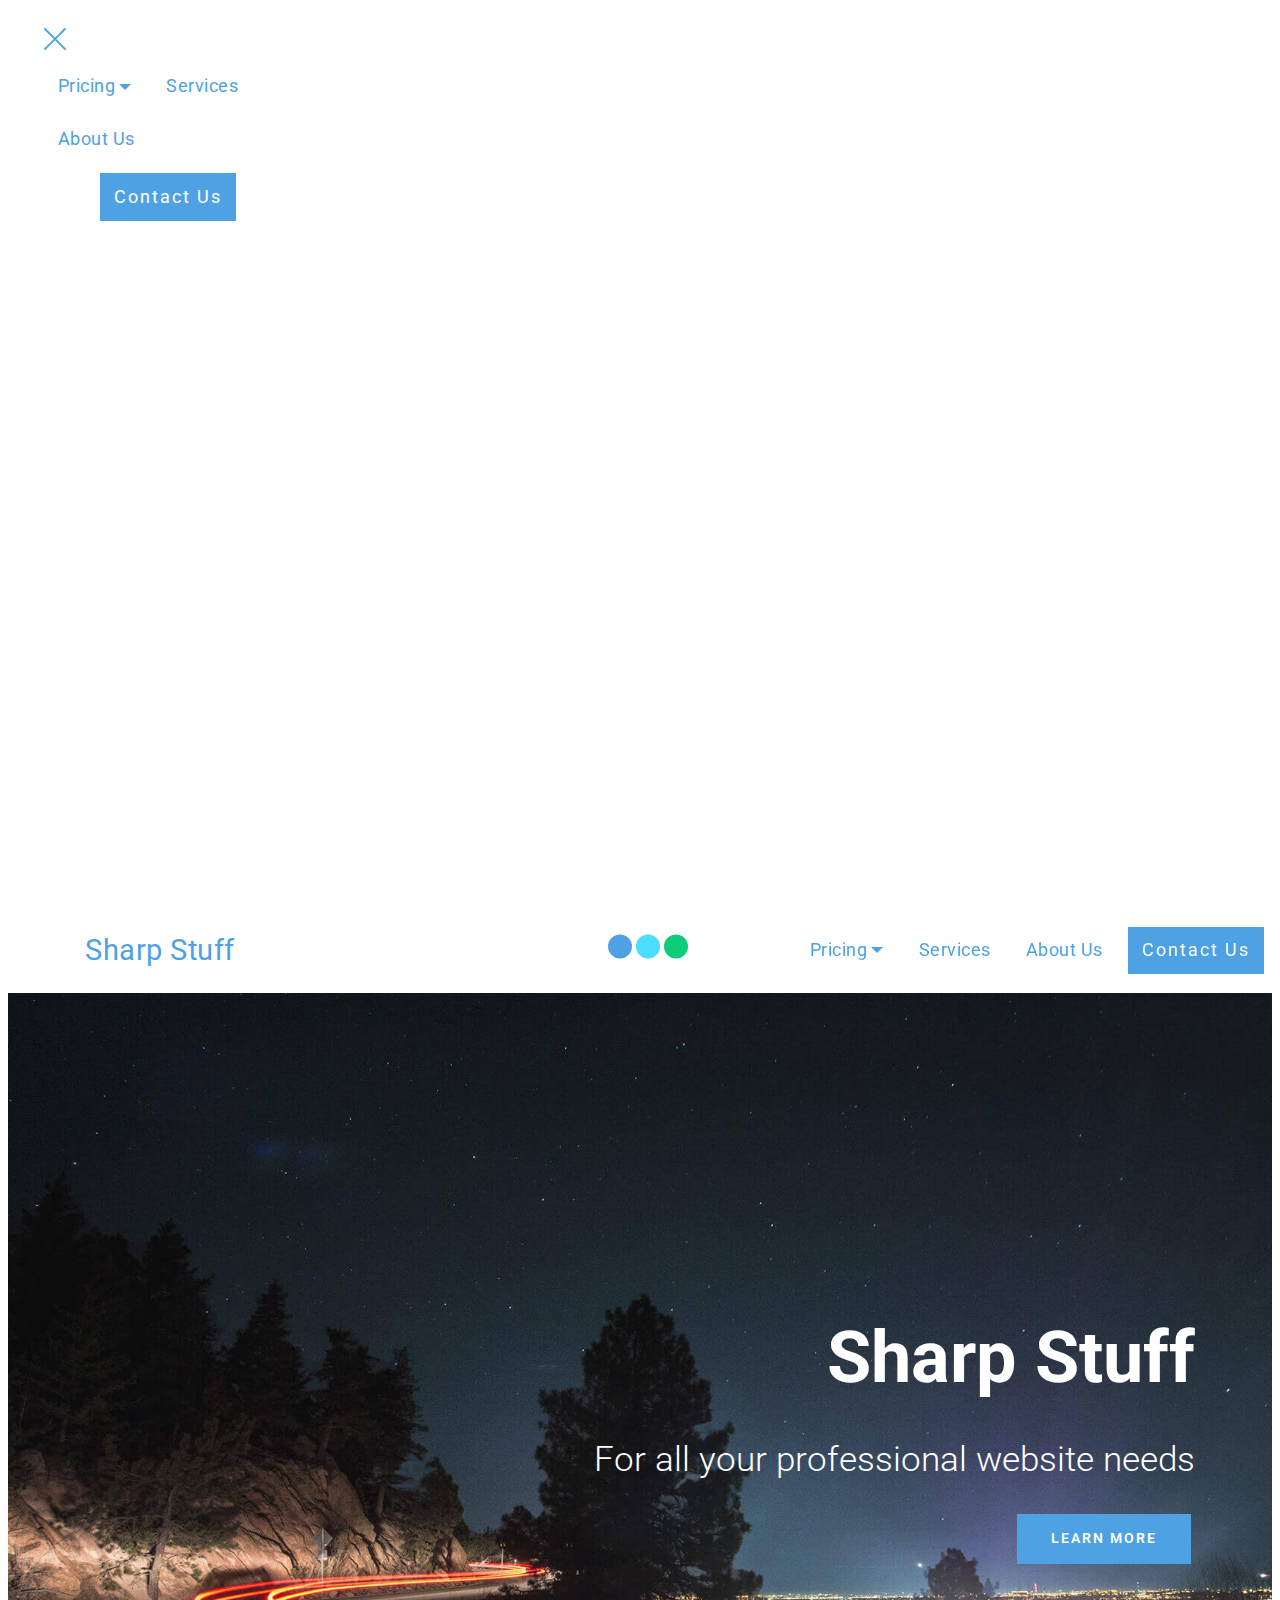
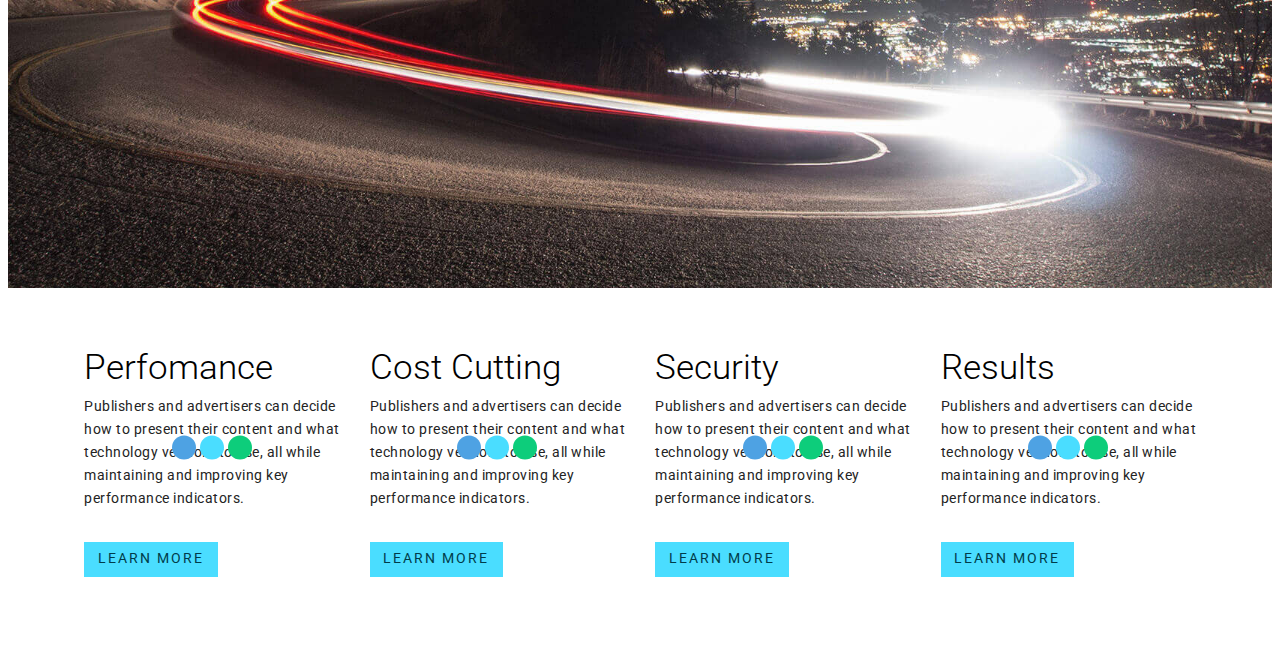
==== index.html @ edfa6d27 "create github pages" ====
<!DOCTYPE html>
<html amp >
<head>
  <!-- Site made with Mobirise Website Builder v4.10.8, https://mobirise.com -->
  <meta charset="UTF-8">
  <meta http-equiv="X-UA-Compatible" content="IE=edge">
  <meta name="generator" content="Mobirise v4.10.8, mobirise.com">
  <meta name="viewport" content="width=device-width, initial-scale=1, minimum-scale=1">
  <link rel="shortcut icon" href="assets/images/logo1.png" type="image/x-icon">
  <meta name="description" content="">
  
  <title>Home</title>
  
<link rel="canonical" href="https://drysideproject.github.io/">
 <style amp-boilerplate>body{-webkit-animation:-amp-start 8s steps(1,end) 0s 1 normal both;-moz-animation:-amp-start 8s steps(1,end) 0s 1 normal both;-ms-animation:-amp-start 8s steps(1,end) 0s 1 normal both;animation:-amp-start 8s steps(1,end) 0s 1 normal both}@-webkit-keyframes -amp-start{from{visibility:hidden}to{visibility:visible}}@-moz-keyframes -amp-start{from{visibility:hidden}to{visibility:visible}}@-ms-keyframes -amp-start{from{visibility:hidden}to{visibility:visible}}@-o-keyframes -amp-start{from{visibility:hidden}to{visibility:visible}}@keyframes -amp-start{from{visibility:hidden}to{visibility:visible}}</style>
<noscript><style amp-boilerplate>body{-webkit-animation:none;-moz-animation:none;-ms-animation:none;animation:none}</style></noscript>
<link href="https://fonts.googleapis.com/css?family=Roboto:100,100i,300,300i,400,400i,500,500i,700,700i,900,900i&subset=cyrillic" rel="stylesheet">
 
 <style amp-custom> 
div,span,h1,h2,h3,h4,h5,h6,p,blockquote,a,ol,ul,li,figcaption{font: inherit;}*{-webkit-box-sizing: border-box;box-sizing: border-box;}body{position: relative;font-style: normal;line-height: 1.5;}section{background-color: #eeeeee;background-position: 50% 50%;background-repeat: no-repeat;background-size: cover;}section,.container,.container-fluid{position: relative;word-wrap: break-word;}a.mbr-iconfont:hover{text-decoration: none;}h1,h2,h3{margin: auto;}h1,h3,p{padding: 10px 0;margin-bottom: 15px;}p,li,blockquote{color: #15181b;letter-spacing: 0.5px;line-height: 1.7;}ul,ol,pre,blockquote{margin-bottom: 0;margin-top: 0;}pre{background: #f4f4f4;padding: 10px 24px;white-space: pre-wrap;}p{margin-top: 0;}a{font-style: normal;font-weight: 400;cursor: pointer;}a,a:hover{text-decoration: none;}figure{margin-bottom: 0;}h1,h2,h3,h4,h5,h6,.h1,.h2,.h3,.h4,.h5,.h6,.display-1,.display-2,.display-3,.display-4{line-height: 1;word-break: break-word;word-wrap: break-word;}b,strong{font-weight: bold;}blockquote{padding: 10px 0 10px 20px;position: relative;border-left: 3px solid;}input:-webkit-autofill,input:-webkit-autofill:hover,input:-webkit-autofill:focus,input:-webkit-autofill:active{-webkit-transition-delay: 9999s;transition-delay: 9999s;-webkit-transition-property: background-color,color;-o-transition-property: background-color,color;transition-property: background-color,color;}html,body{height: auto;min-height: 100vh;}.mbr-section-title{font-style: normal;line-height: 1.2;}.mbr-section-subtitle{line-height: 1.3;}.mbr-text{font-style: normal;line-height: 1.6;}.btn{font-weight: 400;border-width: 2px;border-style: solid;font-style: normal;letter-spacing: 2px;margin: .4rem .5rem;white-space: normal;-webkit-transition: all .3s ease-in-out,-webkit-box-shadow 2s ease-in-out;transition: all .3s ease-in-out,-webkit-box-shadow 2s ease-in-out;-o-transition: all .3s ease-in-out,box-shadow 2s ease-in-out;transition: all .3s ease-in-out,box-shadow 2s ease-in-out;transition: all .3s ease-in-out,box-shadow 2s ease-in-out,-webkit-box-shadow 2s ease-in-out;display: -webkit-inline-box;display: -ms-inline-flexbox;display: inline-flex;-webkit-box-align: center;-ms-flex-align: center;align-items: center;-webkit-box-pack: center;-ms-flex-pack: center;justify-content: center;word-break: break-word;-webkit-align-items: center;-webkit-justify-content: center;display: -webkit-inline-flex;}.btn-form{border-radius: 0;}.btn-form:hover{cursor: pointer;}form .btn{margin: 0;}input,textarea,select{padding: 15px 0.5rem;}.mbr-figure img,.mbr-figure iframe{display: block;width: 100%;}.card{background-color: transparent;border: none;}.card-wrapper{-webkit-box-flex: 1;-webkit-flex: 1;}.card-img{text-align: center;-ms-flex-negative: 0;flex-shrink: 0;-webkit-flex-shrink: 0;}.media{max-width: 100%;margin: 0 auto;}.mbr-figure{-ms-flex-item-align: center;-ms-grid-row-align: center;-webkit-align-self: center;align-self: center;}.media-container > div{max-width: 100%;}.mbr-figure img,.card-img img{width: 100%;}@media (max-width: 991px){.media-size-item{width: auto;}.media{width: auto;}.mbr-figure{width: 100%;}}section.slider .amp-carousel-button{cursor: pointer;}amp-image-lightbox a.control{position: absolute;width: 32px;height: 32px;right: 16px;top: 16px;z-index: 1000;}amp-image-lightbox a.control .close{position: relative;}amp-image-lightbox a.control .close:before,amp-image-lightbox a.control .close:after{position: absolute;left: 15px;content: ' ';height: 33px;width: 2px;background-color: #fff;}amp-image-lightbox a.control .close:before{-webkit-transform: rotate(45deg);-ms-transform: rotate(45deg);transform: rotate(45deg);}amp-image-lightbox a.control .close:after{-webkit-transform: rotate(-45deg);-ms-transform: rotate(-45deg);transform: rotate(-45deg);}.hidden{visibility: hidden;}.super-hide{display: none;}.inactive{-webkit-user-select: none;-moz-user-select: none;-ms-user-select: none;user-select: none;pointer-events: none;-webkit-user-drag: none;user-drag: none;}textarea[type="hidden"]{display: none;}#scrollToTop{display: none;}.popover-content ul.show{min-height: 155px;}.mbr-white{color: #ffffff;}.mbr-black{color: #000000;}.mbr-bg-white{background-color: #ffffff;}.mbr-bg-black{background-color: #000000;}.align-left{text-align: left;}.align-center{text-align: center;}.align-right{text-align: right;}@media (max-width: 767px){.align-left,.align-center,.align-right,.mbr-section-btn,.mbr-section-title{text-align: center;}}.mbr-light{font-weight: 300;}.mbr-regular{font-weight: 400;}.mbr-semibold{font-weight: 500;}.mbr-bold{font-weight: 700;}.mbr-section-btn{margin-left: -.25rem;margin-right: -.25rem;font-size: 0;}nav .mbr-section-btn{margin-left: 0rem;margin-right: 0rem;}.btn .mbr-iconfont,.btn.btn-sm .mbr-iconfont{cursor: pointer;margin-right: 0.5rem;}.btn.btn-md .mbr-iconfont,.btn.btn-md .mbr-iconfont{margin-right: 0.8rem;}[type="submit"]{-webkit-appearance: none;}.google-map{height: 400px;position: relative;width: 100%;}.google-map iframe{height: 100%;width: 100%;}.google-map [data-state-details]{color: #6b6763;font-family: Montserrat;height: 1.5em;margin-top: -0.75em;padding-left: 1.25rem;padding-right: 1.25rem;position: absolute;text-align: center;top: 50%;width: 100%;}.google-map[data-state]{background: #e9e5dc;}.google-map[data-state="loading"] [data-state-details]{display: none;}.map-placeholder{display: none;}.mbr-fullscreen .mbr-overlay{height: 100vh;}.mbr-fullscreen{display: -webkit-box;display: -ms-flexbox;display: flex;display: -moz-flex;display: -ms-flex;display: -o-flex;-webkit-box-align: center;-ms-flex-align: center;align-items: center;-webkit-align-items: center;height: 100vh;-webkit-box-sizing: border-box;box-sizing: border-box;padding-top: 3rem;padding-bottom: 3rem;}.mbr-overlay{bottom: 0;left: 0;position: absolute;right: 0;top: 0;z-index: 0;}section.sidebar-open:before{content: '';position: fixed;top: 0;bottom: 0;right: 0;left: 0;background-color: rgba(0,0,0,0.2);z-index: 1040;}amp-img img{max-height: 100%;max-width: 100%;}img.mbr-temp{width: 100%;}.is-builder .nodisplay + img[async],.is-builder .nodisplay + img[decoding="async"],.is-builder amp-img > a + img[async],.is-builder amp-img > a + img[decoding="async"]{display: none;}html:not(.is-builder) amp-img > a{position: absolute;top: 0;bottom: 0;left: 0;right: 0;z-index: 1;}.is-builder .temp-amp-sizer{position: absolute;}.is-builder section.slider .icon-wrap,.is-builder section[class*="gallery"] .icon-wrap{pointer-events: all;}.is-builder amp-youtube .temp-amp-sizer,.is-builder amp-vimeo .temp-amp-sizer{position: static;}.is-builder section.horizontal-menu .ampstart-btn{display: none;}@media (max-width: 991px){.is-builder section.horizontal-menu .navbar-toggler{display: block;}}.is-builder section.horizontal-menu .dropdown-menu{z-index: auto;opacity: 1;pointer-events: auto;}.is-builder section.horizontal-menu .nav-dropdown .link.dropdown-toggle[aria-expanded="true"]{margin-right: 0;padding: 0.667em 1em;}.mobirise-spinner{position: absolute;top: 50%;left: 40%;margin-left: 10%;-webkit-transform: translate3d(-50%,-50%,0);z-index: 4;}.mobirise-spinner em{width: 24px;height: 24px;background: #3ac;border-radius: 100%;display: inline-block;-webkit-animation: slide 1s infinite;}.mobirise-spinner em:nth-child(1){-webkit-animation-delay: 0.1s;}.mobirise-spinner em:nth-child(2){-webkit-animation-delay: 0.2s;}.mobirise-spinner em:nth-child(3){-webkit-animation-delay: 0.3s;}@-moz-keyframes slide{0%{-webkit-transform: scale(1);}50%{opacity: 0.3;-webkit-transform: scale(2);}100%{-webkit-transform: scale(1);}}@-webkit-keyframes slide{0%{-webkit-transform: scale(1);}50%{opacity: 0.3;-webkit-transform: scale(2);}100%{-webkit-transform: scale(1);}}@-o-keyframes slide{0%{-webkit-transform: scale(1);}50%{opacity: 0.3;-webkit-transform: scale(2);}100%{-webkit-transform: scale(1);}}@keyframes slide{0%{-webkit-transform: scale(1);}50%{opacity: 0.3;-webkit-transform: scale(2);}100%{-webkit-transform: scale(1);}}.mobirise-loader .amp-active > div{display: none;}.mbr-container{max-width: 800px;padding: 0 10px;margin: 0 auto;position: relative;}.container{padding-right: 15px;padding-left: 15px;width: 100%;margin-right: auto;margin-left: auto;}@media (max-width: 767px){.container{max-width: 540px;}}@media (min-width: 768px){.container{max-width: 720px;}}@media (min-width: 992px){.container{max-width: 960px;}}@media (min-width: 1200px){.container{max-width: 1140px;}}.mbr-row,.mbr-form-row{display: -webkit-box;display: -webkit-flex;display: -ms-flexbox;display: flex;-webkit-flex-wrap: wrap;-ms-flex-wrap: wrap;flex-wrap: wrap;margin-right: -1rem;margin-left: -1rem;}.mbr-form-row{margin-right: -0.5rem;margin-left: -0.5rem;}.mbr-form-row > [class*="mbr-col"]{padding-left: 0.5rem;padding-right: 0.5rem;}.mbr-justify-content-center{-webkit-box-pack: center;-ms-flex-pack: center;justify-content: center;-webkit-justify-content: center;}@media (max-width: 767px){.mbr-col-sm-12{-ms-flex: 0 0 100%;-webkit-box-flex: 0;flex: 0 0 100%;max-width: 100%;padding-right: 15px;padding-left: 15px;-webkit-flex: 0 0 100%;}.mbr-row{margin: 0;}}@media (min-width: 768px){.mbr-col-md-3{-ms-flex: 0 0 25%;-webkit-box-flex: 0;flex: 0 0 25%;max-width: 25%;padding-right: 15px;padding-left: 15px;-webkit-flex: 0 0 25%;}.mbr-col-md-4{-ms-flex: 0 0 33.333333%;-webkit-box-flex: 0;flex: 0 0 33.333333%;max-width: 33.333333%;padding-right: 15px;padding-left: 15px;-webkit-flex: 0 0 33.333333%;}.mbr-col-md-5{-ms-flex: 0 0 41.666667%;-webkit-box-flex: 0;flex: 0 0 41.666667%;max-width: 41.666667%;padding-right: 15px;padding-left: 15px;-webkit-flex: 0 0 41.666667%;}.mbr-col-md-6{-ms-flex: 0 0 50%;-webkit-box-flex: 0;flex: 0 0 50%;max-width: 50%;padding-right: 15px;padding-left: 15px;-webkit-flex: 0 0 50%;}.mbr-col-md-7{-ms-flex: 0 0 58.333333%;-webkit-box-flex: 0;flex: 0 0 58.333333%;max-width: 58.333333%;padding-right: 15px;padding-left: 15px;-webkit-flex: 0 0 58.333333%;}.mbr-col-md-8{-ms-flex: 0 0 66.666667%;-webkit-box-flex: 0;flex: 0 0 66.666667%;max-width: 66.666667%;padding-left: 15px;padding-right: 15px;-webkit-flex: 0 0 66.666667%;}.mbr-col-md-10{-ms-flex: 0 0 83.333333%;-webkit-box-flex: 0;flex: 0 0 83.333333%;max-width: 83.333333%;padding-left: 15px;padding-right: 15px;-webkit-flex: 0 0 83.333333%;}.mbr-col-md-12{-ms-flex: 0 0 100%;-webkit-box-flex: 0;flex: 0 0 100%;max-width: 100%;padding-right: 15px;padding-left: 15px;-webkit-flex: 0 0 100%;}}@media (min-width: 992px){.mbr-col-lg-2{-ms-flex: 0 0 16.666667%;-webkit-box-flex: 0;flex: 0 0 16.666667%;max-width: 16.666667%;padding-right: 15px;padding-left: 15px;-webkit-flex: 0 0 16.666667%;}.mbr-col-lg-3{-ms-flex: 0 0 25%;-webkit-box-flex: 0;flex: 0 0 25%;max-width: 25%;padding-right: 15px;padding-left: 15px;-webkit-flex: 0 0 25%;}.mbr-col-lg-4{-ms-flex: 0 0 33.33%;-webkit-box-flex: 0;flex: 0 0 33.33%;max-width: 33.33%;padding-right: 15px;padding-left: 15px;-webkit-flex: 0 0 33.33%;}.mbr-col-lg-5{-ms-flex: 0 0 41.666%;-webkit-box-flex: 0;flex: 0 0 41.666%;max-width: 41.666%;padding-right: 15px;padding-left: 15px;-webkit-flex: 0 0 41.666%;}.mbr-col-lg-6{-ms-flex: 0 0 50%;-webkit-box-flex: 0;flex: 0 0 50%;max-width: 50%;padding-right: 15px;padding-left: 15px;-webkit-flex: 0 0 50%;}.mbr-col-lg-8{-ms-flex: 0 0 66.666667%;-webkit-box-flex: 0;flex: 0 0 66.666667%;max-width: 66.666667%;padding-left: 15px;padding-right: 15px;-webkit-flex: 0 0 66.666667%;}.mbr-col-lg-10{-ms-flex: 0 0 83.3333%;-webkit-box-flex: 0;flex: 0 0 83.3333%;max-width: 83.3333%;padding-right: 15px;padding-left: 15px;-webkit-flex: 0 0 83.3333%;}.mbr-col-lg-12{-ms-flex: 0 0 100%;-webkit-box-flex: 0;flex: 0 0 100%;max-width: 100%;padding-right: 15px;padding-left: 15px;-webkit-flex: 0 0 100%;}}@media (min-width: 1200px){.mbr-col-xl-7{-ms-flex: 0 0 58.333333%;-webkit-box-flex: 0;flex: 0 0 58.333333%;max-width: 58.333333%;padding-right: 15px;padding-left: 15px;-webkit-flex: 0 0 58.333333%;}.mbr-col-xl-8{-ms-flex: 0 0 66.666667%;-webkit-box-flex: 0;flex: 0 0 66.666667%;max-width: 66.666667%;padding-left: 15px;padding-right: 15px;-webkit-flex: 0 0 66.666667%;}}amp-sidebar{background: transparent;}#scrollToTopMarker{position: absolute;width: 0px;height: 0px;top: 300px;}#scrollToTopButton{position: fixed;bottom: 25px;right: 25px;opacity: .4;z-index: 5000;font-size: 32px;height: 60px;width: 60px;border: none;border-radius: 3px;cursor: pointer;}#scrollToTopButton:focus{outline: none;}#scrollToTopButton a:before{content: '';position: absolute;height: 40%;top: 36%;width: 2px;left: calc(50% - 1px);}#scrollToTopButton a:after{content: '';position: absolute;border-top: 2px solid;border-right: 2px solid;width: 40%;height: 40%;left: calc(30% - 1px);bottom: 30%;-ms-transform: rotate(-45deg);transform: rotate(-45deg);-webkit-transform: rotate(-45deg);}.is-builder #scrollToTopButton a:after{left: 30%;}.field{margin-bottom: 1rem;}.field-input{margin: 0;width: 100%;}form a.btn{margin: 0;}.mbr-col,.mbr-col-auto{padding-left: 1rem;padding-right: 1rem;}.mbr-col{flex-basis: 0;flex-grow: 1;max-width: 100%;}.mbr-col-auto{flex: 0 0 auto;width: auto;max-width: none;}.dots-wrapper .dots{margin: 4px 8px;}.dots-wrapper .dots span{cursor: pointer;border-radius: 12px;display: block;height: 24px;width: 24px;transition: 0.4s;border: 10px solid #cccccc;}.dots-wrapper .dots span:hover{opacity: 1;}.dots-wrapper .dots span.current{outline: none;width: 40px;opacity: 1;}.amp-carousel-button{outline: none;}.hidden-slide{display: none;}.visible-slide{display: flex;}
body{font-family: Roboto;}blockquote{border-color: #4ea2e3;}.display-1{font-family: 'Roboto',sans-serif;font-size: 4.5rem;}.display-2{font-family: 'Roboto',sans-serif;font-size: 2.2rem;}.display-4{font-family: 'Roboto',sans-serif;font-size: 0.9rem;}.display-5{font-family: 'Roboto',sans-serif;font-size: 1.8rem;}.display-7{font-family: 'Roboto',sans-serif;font-size: 1.1rem;}input,textarea{font-family: 'Roboto',sans-serif;font-size: 0.9rem;}.display-1 .mbr-iconfont-btn{font-size: 4.5rem;width: 4.5rem;}.display-2 .mbr-iconfont-btn{font-size: 2.2rem;width: 2.2rem;}.display-4 .mbr-iconfont-btn{font-size: 0.9rem;width: 0.9rem;}.display-5 .mbr-iconfont-btn{font-size: 1.8rem;width: 1.8rem;}.display-7 .mbr-iconfont-btn{font-size: 1.1rem;width: 1.1rem;}@media (max-width: 768px){.display-1{font-size: 3.6rem;font-size: calc( 2.225rem + (4.5 - 2.225) * ((100vw - 20rem) / (48 - 20)));line-height: calc( 1.4 * (2.225rem + (4.5 - 2.225) * ((100vw - 20rem) / (48 - 20))));}.display-2{font-size: 1.76rem;font-size: calc( 1.42rem + (2.2 - 1.42) * ((100vw - 20rem) / (48 - 20)));line-height: calc( 1.4 * (1.42rem + (2.2 - 1.42) * ((100vw - 20rem) / (48 - 20))));}.display-4{font-size: 0.72rem;font-size: calc( 0.965rem + (0.9 - 0.965) * ((100vw - 20rem) / (48 - 20)));line-height: calc( 1.4 * (0.965rem + (0.9 - 0.965) * ((100vw - 20rem) / (48 - 20))));}.display-5{font-size: 1.44rem;font-size: calc( 1.28rem + (1.8 - 1.28) * ((100vw - 20rem) / (48 - 20)));line-height: calc( 1.4 * (1.28rem + (1.8 - 1.28) * ((100vw - 20rem) / (48 - 20))));}}.btn{padding: 1rem 2rem;border-radius: 0px;}.btn-sm{border-width: 1px;padding: 0.6rem 0.8rem;border-radius: 0px;}.btn-md{font-weight: 600;padding: 1rem 2rem;border-radius: 0px;}.bg-primary{background-color: #4ea2e3;}.bg-success{background-color: #0dcd7b;}.bg-info{background-color: #8282e7;}.bg-warning{background-color: #767676;}.bg-danger{background-color: #a0a0a0;}.btn-primary,.btn-primary:active,.btn-primary.active{background-color: #4ea2e3;border-color: #4ea2e3;color: #ffffff;}.btn-primary:hover,.btn-primary:focus,.btn-primary.focus{color: #ffffff;background-color: #1f7dc5;border-color: #1f7dc5;}.btn-primary.disabled,.btn-primary:disabled{color: #ffffff;background-color: #1f7dc5;border-color: #1f7dc5;}.btn-secondary,.btn-secondary:active,.btn-secondary.active{background-color: #4addff;border-color: #4addff;color: #003c4a;}.btn-secondary:hover,.btn-secondary:focus,.btn-secondary.focus{color: #003c4a;background-color: #00cdfd;border-color: #00cdfd;}.btn-secondary.disabled,.btn-secondary:disabled{color: #003c4a;background-color: #00cdfd;border-color: #00cdfd;}.btn-info,.btn-info:active,.btn-info.active{background-color: #8282e7;border-color: #8282e7;color: #ffffff;}.btn-info:hover,.btn-info:focus,.btn-info.focus{color: #ffffff;background-color: #4242db;border-color: #4242db;}.btn-info.disabled,.btn-info:disabled{color: #ffffff;background-color: #4242db;border-color: #4242db;}.btn-success,.btn-success:active,.btn-success.active{background-color: #0dcd7b;border-color: #0dcd7b;color: #ffffff;}.btn-success:hover,.btn-success:focus,.btn-success.focus{color: #ffffff;background-color: #088550;border-color: #088550;}.btn-success.disabled,.btn-success:disabled{color: #ffffff;background-color: #088550;border-color: #088550;}.btn-warning,.btn-warning:active,.btn-warning.active{background-color: #767676;border-color: #767676;color: #ffffff;}.btn-warning:hover,.btn-warning:focus,.btn-warning.focus{color: #ffffff;background-color: #505050;border-color: #505050;}.btn-warning.disabled,.btn-warning:disabled{color: #ffffff;background-color: #505050;border-color: #505050;}.btn-danger,.btn-danger:active,.btn-danger.active{background-color: #a0a0a0;border-color: #a0a0a0;color: #ffffff;}.btn-danger:hover,.btn-danger:focus,.btn-danger.focus{color: #ffffff;background-color: #7a7a7a;border-color: #7a7a7a;}.btn-danger.disabled,.btn-danger:disabled{color: #ffffff;background-color: #7a7a7a;border-color: #7a7a7a;}.btn-black,.btn-black:active,.btn-black.active{background-color: #333333;border-color: #333333;color: #ffffff;}.btn-black:hover,.btn-black:focus,.btn-black.focus{color: #ffffff;background-color: #0d0d0d;border-color: #0d0d0d;}.btn-black.disabled,.btn-black:disabled{color: #ffffff;background-color: #0d0d0d;border-color: #0d0d0d;}.btn-white,.btn-white:active,.btn-white.active{background-color: #ffffff;border-color: #ffffff;color: #808080;}.btn-white:hover,.btn-white:focus,.btn-white.focus{color: #808080;background-color: #d9d9d9;border-color: #d9d9d9;}.btn-white.disabled,.btn-white:disabled{color: #808080;background-color: #d9d9d9;border-color: #d9d9d9;}.btn-white,.btn-white:active,.btn-white.active{color: #333333;}.btn-white:hover,.btn-white:focus,.btn-white.focus{color: #333333;}.btn-white.disabled,.btn-white:disabled{color: #333333;}.btn-primary-outline,.btn-primary-outline:active,.btn-primary-outline.active{background: none;border-color: #1c6faf;color: #1c6faf;}.btn-primary-outline:hover,.btn-primary-outline:focus,.btn-primary-outline.focus{color: #ffffff;background-color: #4ea2e3;border-color: #4ea2e3;}.btn-primary-outline.disabled,.btn-primary-outline:disabled{color: #ffffff;background-color: #4ea2e3;border-color: #4ea2e3;}.btn-secondary-outline,.btn-secondary-outline:active,.btn-secondary-outline.active{background: none;border-color: #00b8e3;color: #00b8e3;}.btn-secondary-outline:hover,.btn-secondary-outline:focus,.btn-secondary-outline.focus{color: #003c4a;background-color: #4addff;border-color: #4addff;}.btn-secondary-outline.disabled,.btn-secondary-outline:disabled{color: #003c4a;background-color: #4addff;border-color: #4addff;}.btn-info-outline,.btn-info-outline:active,.btn-info-outline.active{background: none;border-color: #2c2cd7;color: #2c2cd7;}.btn-info-outline:hover,.btn-info-outline:focus,.btn-info-outline.focus{color: #ffffff;background-color: #8282e7;border-color: #8282e7;}.btn-info-outline.disabled,.btn-info-outline:disabled{color: #ffffff;background-color: #8282e7;border-color: #8282e7;}.btn-success-outline,.btn-success-outline:active,.btn-success-outline.active{background: none;border-color: #076d41;color: #076d41;}.btn-success-outline:hover,.btn-success-outline:focus,.btn-success-outline.focus{color: #ffffff;background-color: #0dcd7b;border-color: #0dcd7b;}.btn-success-outline.disabled,.btn-success-outline:disabled{color: #ffffff;background-color: #0dcd7b;border-color: #0dcd7b;}.btn-warning-outline,.btn-warning-outline:active,.btn-warning-outline.active{background: none;border-color: #434343;color: #434343;}.btn-warning-outline:hover,.btn-warning-outline:focus,.btn-warning-outline.focus{color: #ffffff;background-color: #767676;border-color: #767676;}.btn-warning-outline.disabled,.btn-warning-outline:disabled{color: #ffffff;background-color: #767676;border-color: #767676;}.btn-danger-outline,.btn-danger-outline:active,.btn-danger-outline.active{background: none;border-color: #6d6d6d;color: #6d6d6d;}.btn-danger-outline:hover,.btn-danger-outline:focus,.btn-danger-outline.focus{color: #ffffff;background-color: #a0a0a0;border-color: #a0a0a0;}.btn-danger-outline.disabled,.btn-danger-outline:disabled{color: #ffffff;background-color: #a0a0a0;border-color: #a0a0a0;}.btn-black-outline,.btn-black-outline:active,.btn-black-outline.active{background: none;border-color: #000000;color: #000000;}.btn-black-outline:hover,.btn-black-outline:focus,.btn-black-outline.focus{color: #ffffff;background-color: #333333;border-color: #333333;}.btn-black-outline.disabled,.btn-black-outline:disabled{color: #ffffff;background-color: #333333;border-color: #333333;}.btn-white-outline,.btn-white-outline:active,.btn-white-outline.active{background: none;border-color: #ffffff;color: #ffffff;}.btn-white-outline:hover,.btn-white-outline:focus,.btn-white-outline.focus{color: #333333;background-color: #ffffff;border-color: #ffffff;}.text-primary{color: #4ea2e3;}.text-secondary{color: #4addff;}.text-success{color: #0dcd7b;}.text-info{color: #8282e7;}.text-warning{color: #767676;}.text-danger{color: #a0a0a0;}.text-white{color: #ffffff;}.text-black{color: #000000;}a.text-primary:hover,a.text-primary:focus{color: #1c6faf;}a.text-secondary:hover,a.text-secondary:focus{color: #00b8e3;}a.text-success:hover,a.text-success:focus{color: #076d41;}a.text-info:hover,a.text-info:focus{color: #2c2cd7;}a.text-warning:hover,a.text-warning:focus{color: #434343;}a.text-danger:hover,a.text-danger:focus{color: #6d6d6d;}a.text-white:hover,a.text-white:focus{color: #b3b3b3;}a.text-black:hover,a.text-black:focus{color: #4d4d4d;}.alert-success{background-color: #0dcd7b;}.alert-info{background-color: #8282e7;}.alert-warning{background-color: #767676;}.alert-danger{background-color: #a0a0a0;}a,a:hover{color: #4ea2e3;}.mbr-plan-header.bg-primary .mbr-plan-subtitle,.mbr-plan-header.bg-primary .mbr-plan-price-desc{color: #feffff;}.mbr-plan-header.bg-success .mbr-plan-subtitle,.mbr-plan-header.bg-success .mbr-plan-price-desc{color: #acfad9;}.mbr-plan-header.bg-info .mbr-plan-subtitle,.mbr-plan-header.bg-info .mbr-plan-price-desc{color: #ffffff;}.mbr-plan-header.bg-warning .mbr-plan-subtitle,.mbr-plan-header.bg-warning .mbr-plan-price-desc{color: #b6b6b6;}.mbr-plan-header.bg-danger .mbr-plan-subtitle,.mbr-plan-header.bg-danger .mbr-plan-price-desc{color: #e0e0e0;}.mobirise-spinner em:nth-child(1){background: #4ea2e3;}.mobirise-spinner em:nth-child(2){background: #4addff;}.mobirise-spinner em:nth-child(3){background: #0dcd7b;}#scrollToTopMarker{display: none;}#scrollToTopButton{background-color: #4ea2e3;}#scrollToTopButton a:before{background: #ffffff;}#scrollToTopButton a:after{border-top-color: #ffffff;border-right-color: #ffffff;}.field-input{font-family: 'Roboto',sans-serif;font-size: 0.9rem;}.cid-rALScukc6u{min-height: 80px;}.cid-rALScukc6u .brand-name{color: #4ea2e3;margin: 0;}.cid-rALScukc6u .nav-item:focus,.cid-rALScukc6u .nav-link:focus{outline: none;}.cid-rALScukc6u .navbar-nav{list-style-type: none;display: flex;-webkit-flex-direction: row;flex-direction: row;padding-left: 0;}.cid-rALScukc6u .navbar-nav .nav-link{margin: .667em 1em;font-weight: normal;}@media (min-width: 992px){.cid-rALScukc6u .dropdown-menu .dropdown-toggle:after{content: '';border-bottom: 0.35em solid transparent;border-left: 0.35em solid;border-right: 0;border-top: 0.35em solid transparent;margin-left: 0.3rem;margin-top: -0.3077em;position: absolute;right: 1.1538em;top: 50%;}}@media (max-width: 991px){.cid-rALScukc6u ul.navbar-nav{-webkit-flex-direction: column;flex-direction: column;}.cid-rALScukc6u ul.navbar-nav li{margin: auto;}.cid-rALScukc6u .dropdown-toggle[data-toggle="dropdown-submenu"]:after{content: '';margin-left: .25rem;border-top: 0.35em solid;border-right: 0.35em solid transparent;border-left: 0.35em solid transparent;border-bottom: 0;top: 55%;}.cid-rALScukc6u .nav-dropdown .dropdown-menu .dropdown-item{-webkit-justify-content: center;justify-content: center;display: flex;-webkit-align-items: center;align-items: center;}}.cid-rALScukc6u .nav-dropdown .dropdown-menu{border-radius: 0;border: 0;left: 0;margin: 0;min-width: 10rem;padding-bottom: 1.25rem;padding-top: 1.25rem;position: absolute;}.cid-rALScukc6u .nav-dropdown .dropdown-menu .dropdown-item{font-weight: 400;line-height: 2;display: flex;-webkit-align-items: center;align-items: center;width: 100%;padding: .25rem 1.5rem;clear: both;text-align: inherit;white-space: nowrap;background: 0 0;border: 0;}.cid-rALScukc6u .nav-dropdown .dropdown-menu .dropdown{position: relative;}.cid-rALScukc6u .nav-item.dropdown{position: relative;}.cid-rALScukc6u .nav-item.dropdown .dropdown-menu{z-index: -1;opacity: 0;pointer-events: none;}.cid-rALScukc6u .nav-item.dropdown:hover > .dropdown-menu{z-index: 1;opacity: 1;pointer-events: all;}.cid-rALScukc6u .dropdown-menu .dropdown:hover > .dropdown-menu{z-index: 1;opacity: 1;pointer-events: all;}.cid-rALScukc6u .link.dropdown-toggle:after{content: '';margin-left: .25rem;border-top: 0.35em solid;border-right: 0.35em solid transparent;border-left: 0.35em solid transparent;border-bottom: 0;}.cid-rALScukc6u .nav-dropdown .dropdown-submenu{top: 0;}.cid-rALScukc6u .navbar{z-index: 100;display: flex;-webkit-flex-direction: row;flex-direction: row;width: 100%;min-height: 80px;transition: all .3s;background: #ffffff;}.cid-rALScukc6u .navbar .navbar-logo{margin-right: .8rem;}.cid-rALScukc6u .navbar .navbar-logo img{height: auto;}.cid-rALScukc6u .navbar.navbar-short{background: #ffffff;}.cid-rALScukc6u .navbar.navbar-short .brand{padding: 0;}.cid-rALScukc6u .navbar.opened{transition: all .3s;background: #ffffff;}.cid-rALScukc6u .navbar .dropdown-item{padding: .25rem 1.5rem;}.cid-rALScukc6u .navbar .navbar-collapse{display: flex;-webkit-justify-content: flex-end;justify-content: flex-end;z-index: 1;-webkit-flex-basis: 100%;flex-basis: 100%;-webkit-align-items: center;align-items: center;}@media (max-width: 991px){.cid-rALScukc6u .navbar .navbar-collapse{display: none;position: absolute;top: 0;right: 0;min-height: 100vh;background: #ffffff;padding: 1rem 2rem 1rem 2rem;}.cid-rALScukc6u .navbar.opened .navbar-collapse.show,.cid-rALScukc6u .navbar.opened .navbar-collapse.collapsing{display: block;}.cid-rALScukc6u .navbar.opened .dropdown-menu{top: 0;}.cid-rALScukc6u .navbar .dropdown-menu{position: relative;background: transparent;}.cid-rALScukc6u .navbar .dropdown-menu .dropdown-submenu{left: 0;}.cid-rALScukc6u .navbar .dropdown-menu .dropdown-item:after{right: auto;}.cid-rALScukc6u .navbar .dropdown-menu .dropdown-item{padding: .25rem 1.5rem;text-align: center;margin: 0;}.cid-rALScukc6u .navbar .brand{-webkit-flex-shrink: initial;flex-shrink: initial;word-break: break-word;}}.cid-rALScukc6u .brand{display: flex;-webkit-flex-shrink: 0;flex-shrink: 0;-webkit-align-items: center;align-items: center;margin-right: 0;padding: 0;transition: all .3s;word-break: break-word;z-index: 1;}.cid-rALScukc6u .brand .navbar-caption{line-height: inherit;font-weight: normal;}.cid-rALScukc6u .brand .navbar-logo a{outline: none;}.cid-rALScukc6u .brand .navbar-caption-wrap{display: flex;}.cid-rALScukc6u .dropdown-item.active,.cid-rALScukc6u .dropdown-item:active{background-color: transparent;}.cid-rALScukc6u .navbar-expand-lg .navbar-nav .nav-link{padding: 0;}.cid-rALScukc6u .navbar.navbar-expand-lg .dropdown .dropdown-menu{background: #ffffff;}.cid-rALScukc6u .navbar.navbar-expand-lg .dropdown .dropdown-menu .dropdown-submenu{margin: 0;left: 100%;}.cid-rALScukc6u .navbar .dropdown.open > .dropdown-menu{display: block;}.cid-rALScukc6u ul.navbar-nav{-webkit-flex-wrap: wrap;flex-wrap: wrap;}.cid-rALScukc6u .navbar-buttons{text-align: center;}.cid-rALScukc6u button.navbar-toggler{display: none;outline: none;width: 31px;height: 20px;cursor: pointer;transition: all .2s;position: relative;-webkit-align-self: center;align-self: center;}.cid-rALScukc6u button.navbar-toggler .hamburger span{position: absolute;right: 0;width: 30px;height: 2px;border-right: 5px;background-color: #4ea2e3;}.cid-rALScukc6u button.navbar-toggler .hamburger span:nth-child(1){top: 0;transition: all .2s;}.cid-rALScukc6u button.navbar-toggler .hamburger span:nth-child(2){top: 8px;transition: all .15s;}.cid-rALScukc6u button.navbar-toggler .hamburger span:nth-child(3){top: 8px;transition: all .15s;}.cid-rALScukc6u button.navbar-toggler .hamburger span:nth-child(4){top: 16px;transition: all .2s;}.cid-rALScukc6u nav.opened .navbar-toggler:not(.hide) .hamburger span:nth-child(1){top: 8px;width: 0;opacity: 0;right: 50%;transition: all .2s;}.cid-rALScukc6u nav.opened .navbar-toggler:not(.hide) .hamburger span:nth-child(2){-webkit-transform: rotate(45deg);transform: rotate(45deg);transition: all .25s;}.cid-rALScukc6u nav.opened .navbar-toggler:not(.hide) .hamburger span:nth-child(3){-webkit-transform: rotate(-45deg);transform: rotate(-45deg);transition: all .25s;}.cid-rALScukc6u nav.opened .navbar-toggler:not(.hide) .hamburger span:nth-child(4){top: 8px;width: 0;opacity: 0;right: 50%;transition: all .2s;}.cid-rALScukc6u .navbar-dropdown{padding: .5rem 1rem;position: fixed;}.cid-rALScukc6u a.nav-link{display: flex;-webkit-align-items: center;align-items: center;-webkit-justify-content: center;justify-content: center;}.cid-rALScukc6u .nav-link .mbr-iconfont,.cid-rALScukc6u .dropdown-item .mbr-iconfont{margin-right: .2rem;}.cid-rALScukc6u .ampstart-btn{display: flex;-webkit-align-self: center;align-self: center;}@media (min-width: 992px){.cid-rALScukc6u .ampstart-btn{display: none;}}.cid-rALScukc6u .ampstart-btn.hamburger{position: relative;right: 20px;margin-left: auto;width: 30px;height: 20px;background: none;border: none;cursor: pointer;z-index: 1000;}.cid-rALScukc6u .ampstart-btn.hamburger:focus{outline: none;}.cid-rALScukc6u .ampstart-btn.hamburger span{position: absolute;right: 0;width: 30px;height: 2px;border-right: 5px;background-color: #4ea2e3;}.cid-rALScukc6u .ampstart-btn.hamburger span:nth-child(1){top: 0;transition: all .2s;}.cid-rALScukc6u .ampstart-btn.hamburger span:nth-child(2){top: 8px;transition: all .15s;}.cid-rALScukc6u .ampstart-btn.hamburger span:nth-child(3){top: 8px;transition: all .15s;}.cid-rALScukc6u .ampstart-btn.hamburger span:nth-child(4){top: 16px;transition: all .2s;}.cid-rALScukc6u amp-sidebar{min-width: 260px;z-index: 1050;background-color: #ffffff;}.cid-rALScukc6u amp-sidebar.open:after{content: '';position: absolute;top: 0;left: 0;bottom: 0;right: 0;background-color: red;}.cid-rALScukc6u .open{transform: translateX(0%);display: block;-webkit-transform: translateX(0%);}.cid-rALScukc6u .builder-sidebar{background-color: #ffffff;position: relative;min-height: 100vh;z-index: 1030;padding: 1rem 2rem;max-width: 20rem;}.cid-rALScukc6u .builder-sidebar .dropdown{position: relative;}.cid-rALScukc6u .builder-sidebar .dropdown:hover > .dropdown-menu{position: relative;text-align: center;}.cid-rALScukc6u .sidebar{padding: 1rem 0;margin: 0;}.cid-rALScukc6u .sidebar > li{list-style: none;display: flex;-webkit-flex-direction: column;flex-direction: column;}.cid-rALScukc6u .sidebar a{display: block;text-decoration: none;margin-bottom: 10px;}.cid-rALScukc6u .close-sidebar{width: 30px;height: 30px;position: relative;cursor: pointer;background-color: transparent;border: none;}.cid-rALScukc6u .close-sidebar:focus{outline: 2px auto #4ea2e3;}.cid-rALScukc6u .close-sidebar span{position: absolute;left: 0;top: 14px;width: 30px;height: 2px;border-right: 5px;background-color: #4ea2e3;}.cid-rALScukc6u .close-sidebar span:nth-child(1){-webkit-transform: rotate(45deg);transform: rotate(45deg);}.cid-rALScukc6u .close-sidebar span:nth-child(2){-webkit-transform: rotate(-45deg);transform: rotate(-45deg);}.cid-rALScukc6u amp-img{margin-right: 1rem;display: flex;-webkit-align-items: center;align-items: center;height: 45px;width: 45px;}@media (max-width: 767px){.cid-rALScukc6u amp-img{max-height: 35px;max-width: 35px;}}.cid-rALSzvtrk8{background-image: url("assets/images/background3.jpg");}.cid-rALTaM8Jmr{padding-top: 30px;padding-bottom: 30px;background-color: #ffffff;}.cid-rALTaM8Jmr .card{margin-bottom: 3rem;position: relative;display: flex;-ms-flex-direction: column;-webkit-flex-direction: column;flex-direction: column;min-width: 0;word-wrap: break-word;background-clip: border-box;border-radius: 0;width: 100%;min-height: 1px;}@media (max-width: 767px){.cid-rALTaM8Jmr .card{margin-bottom: 30px;}}.cid-rALTaM8Jmr .card .btn{margin: .4rem 4px;}@media (min-width: 768px) and (max-width: 991px){.cid-rALTaM8Jmr .card{padding-left: 1.5rem;padding-right: 1.5rem;}}.cid-rALTaM8Jmr .card-title{margin: 0;}.cid-rALTaM8Jmr .mbr-text{color: #232323;}.cid-rALTaM8Jmr .card-box{padding-top: 2rem;}.cid-rALTaM8Jmr amp-img{width: 100%;}@media (min-width: 768px) and (max-width: 991px){.cid-rALTaM8Jmr .mbr-row{margin-left: -1.5rem;margin-right: -1.5rem;}}
.engine{position: absolute;text-indent: -2400px;text-align: center;padding: 0;top: 0;left: -2400px;}[class*="-iconfont"]{display: inline-flex;}</style>
 
  <script async  src="https://cdn.ampproject.org/v0.js"></script>
  <script async custom-element="amp-analytics" src="https://cdn.ampproject.org/v0/amp-analytics-0.1.js"></script>
  <script async custom-element="amp-sidebar" src="https://cdn.ampproject.org/v0/amp-sidebar-0.1.js"></script>
  
  
</head>
<body><amp-sidebar id="sidebar" class="cid-rALScukc6u" layout="nodisplay" side="right">
        <div class="builder-sidebar" id="builder-sidebar">
            <button on="tap:sidebar.close" class="close-sidebar">
                <span></span>
                <span></span>
            </button>
        
            
            <ul class="navbar-nav nav-dropdown" data-app-modern-menu="true"><li class="nav-item dropdown">
                    <a class="nav-link link text-primary dropdown-toggle display-7" data-toggle="dropdown-submenu" aria-expanded="false">Pricing</a>
                    <div class="dropdown-menu">
                        <a class="text-primary dropdown-item display-7" href="https://mobirise.co">New Item</a>
                        <a class="text-primary dropdown-item display-7" href="https://mobirise.co">New Item</a>
                    </div>
                </li>
                <li class="nav-item">
                    <a class="nav-link link text-primary display-7" href="page2.html">
                        Services</a>
                </li>
                <li class="nav-item">
                    <a class="nav-link link text-primary display-7" href="https://mobirise.co/page3">
                        About Us</a>
                </li></ul>
            
            <div class="navbar-buttons mbr-section-btn"><a class="btn btn-sm btn-primary display-7" href="https://mobirise.co">
                  Contact Us
                </a></div>
      </div>
    </amp-sidebar>
  <section class="menu horizontal-menu cid-rALScukc6u" id="menu2-0">

    
    

    <nav class="navbar navbar-dropdown navbar-expand-lg navbar-fixed-top">
      <div class="brand">
          <span class="brand-logo">
              <amp-img src="assets/images/logo1.png" layout="responsive" width="45.71808510638298" height="45" alt="Mobirise" class="mobirise-loader">
                  <div placeholder="" class="placeholder">
                                <div class="mobirise-spinner">
                                    <em></em>
                                    <em></em>
                                    <em></em>
                                </div></div>
                  
              </amp-img>
          </span>
          <p class="brand-name mbr-fonts-style mbr-bold display-5"><a href="index.html">Sharp Stuff</a></p>
      </div>
      <div class="collapse navbar-collapse" id="navbarSupportedContent">
            
            <ul class="navbar-nav nav-dropdown" data-app-modern-menu="true"><li class="nav-item dropdown">
                    <a class="nav-link link text-primary dropdown-toggle display-7" data-toggle="dropdown-submenu" aria-expanded="false">Pricing</a>
                    <div class="dropdown-menu">
                        <a class="text-primary dropdown-item display-7" href="https://mobirise.co">New Item</a>
                        <a class="text-primary dropdown-item display-7" href="https://mobirise.co">New Item</a>
                    </div>
                </li>
                <li class="nav-item">
                    <a class="nav-link link text-primary display-7" href="page2.html">
                        Services</a>
                </li>
                <li class="nav-item">
                    <a class="nav-link link text-primary display-7" href="https://mobirise.co/page3">
                        About Us</a>
                </li></ul>
            
            <div class="navbar-buttons mbr-section-btn"><a class="btn btn-sm btn-primary display-7" href="https://mobirise.co">
                  Contact Us
                </a></div>
      </div>
      
      <button on="tap:sidebar.toggle" class="ampstart-btn hamburger sticky-but">
        <span></span>
        <span></span>
        <span></span>
        <span></span>
    </button>
    </nav>

  <!-- AMP plug -->
    

</section>

<section class="engine"><a href="https://mobirise.info/i">free site creation software</a></section><section class="header1 cid-rALSzvtrk8 mbr-fullscreen" id="header1-1">

    

    <div class="container">
        <h1 class="mbr-section-title mbr-fonts-style align-right mbr-bold mbr-white display-1">
            <strong>Sharp Stuff</strong></h1>
        <h3 class="mbr-section-subtitle mbr-fonts-style align-right mbr-white mbr-light display-2">For all your professional website needs</h3>
        
        <div class="mbr-section-btn align-right"><a class="btn btn-md btn-primary display-4" href="https://mobirise.co">
                LEARN MORE
            </a></div>
    </div>

</section>

<section class="features2 mbr-section cid-rALTaM8Jmr" id="features2-3">

    
    
    <div class="container">
        <div class="mbr-row mbr-justify-content-center">
            <div class="card mbr-col-sm-12 mbr-col-md-6 mbr-col-lg-3">
                <div class="card-wrapper">
                    <div class="card-img">
                        <amp-img src="assets/images/05.jpg" layout="responsive" width="255" height="170" alt="Mobirise" class="mobirise-loader">
                            <div placeholder="" class="placeholder">
                                <div class="mobirise-spinner">
                                    <em></em>
                                    <em></em>
                                    <em></em>
                                </div></div>
                            
                        </amp-img>
                    </div>
                    <div class="card-box">
                        <h4 class="card-title mbr-fonts-style align-left mbr-light display-2">
                            Perfomance 
                        </h4>
                        <p class="mbr-text mbr-fonts-style align-left display-4">
                            Publishers and advertisers can decide how to present their content and what technology vendors to use, all while maintaining and improving key performance indicators.
                        </p>
                        <div class="mbr-section-btn align-left"><a class="btn btn-sm btn-secondary display-4" href="page2.html#features10-8">
                                LEARN MORE
                            </a></div>
                    </div>
                </div>
            </div>
            
            <div class="card mbr-col-sm-12 mbr-col-md-6 mbr-col-lg-3">
                <div class="card-wrapper">
                    <div class="card-img">
                        <amp-img src="assets/images/01.jpg" layout="responsive" height="170" width="255" alt="Mobirise" class="mobirise-loader">
                            <div placeholder="" class="placeholder">
                                <div class="mobirise-spinner">
                                    <em></em>
                                    <em></em>
                                    <em></em>
                                </div></div>
                            
                        </amp-img>
                    </div>
                    <div class="card-box">
                        <h4 class="card-title mbr-fonts-style align-left mbr-light display-2">
                            Cost Cutting</h4>
                        <p class="mbr-text mbr-fonts-style align-left display-4">
                            Publishers and advertisers can decide how to present their content and what technology vendors to use, all while maintaining and improving key performance indicators.
                        </p>
                        <div class="mbr-section-btn align-left"><a class="btn btn-sm btn-secondary display-4" href="page2.html#features10-9">
                                LEARN MORE
                            </a></div>
                    </div>
                </div>
            </div>

            <div class="card mbr-col-sm-12 mbr-col-md-6 mbr-col-lg-3">
                <div class="card-wrapper">
                    <div class="card-img">
                        <amp-img src="assets/images/02.jpg" layout="responsive" height="170" width="255" alt="Mobirise" class="mobirise-loader">
                            <div placeholder="" class="placeholder">
                                <div class="mobirise-spinner">
                                    <em></em>
                                    <em></em>
                                    <em></em>
                                </div></div>
                            
                        </amp-img>
                    </div>
                    <div class="card-box">
                        <h4 class="card-title mbr-fonts-style align-left mbr-light display-2">Security</h4>
                        <p class="mbr-text mbr-fonts-style align-left display-4">
                            Publishers and advertisers can decide how to present their content and what technology vendors to use, all while maintaining and improving key performance indicators.
                        </p>
                        <div class="mbr-section-btn align-left"><a class="btn btn-sm btn-secondary display-4" href="page2.html#features10-a">
                                LEARN MORE
                            </a></div>
                    </div>
                </div>
            </div>

            <div class="card mbr-col-sm-12 mbr-col-md-6 mbr-col-lg-3 last-child">
                <div class="card-wrapper">
                    <div class="card-img">
                        <amp-img src="assets/images/03.jpg" layout="responsive" height="170" width="255" alt="Mobirise" class="mobirise-loader">
                            <div placeholder="" class="placeholder">
                                <div class="mobirise-spinner">
                                    <em></em>
                                    <em></em>
                                    <em></em>
                                </div></div>
                            
                        </amp-img>
                    </div>
                    <div class="card-box">
                        <h4 class="card-title mbr-fonts-style align-left mbr-light display-2">
                            Results
                        </h4>
                        <p class="mbr-text mbr-fonts-style align-left display-4">
                            Publishers and advertisers can decide how to present their content and what technology vendors to use, all while maintaining and improving key performance indicators.
                        </p>
                        <div class="mbr-section-btn align-left">
                            <a class="btn btn-sm btn-secondary display-4" href="https://mobirise.co">
                                LEARN MORE
                            </a>
                        </div>
                    </div>
                </div>
            </div>
            
        </div>
    </div>
</section>


  
  
</body>
</html>
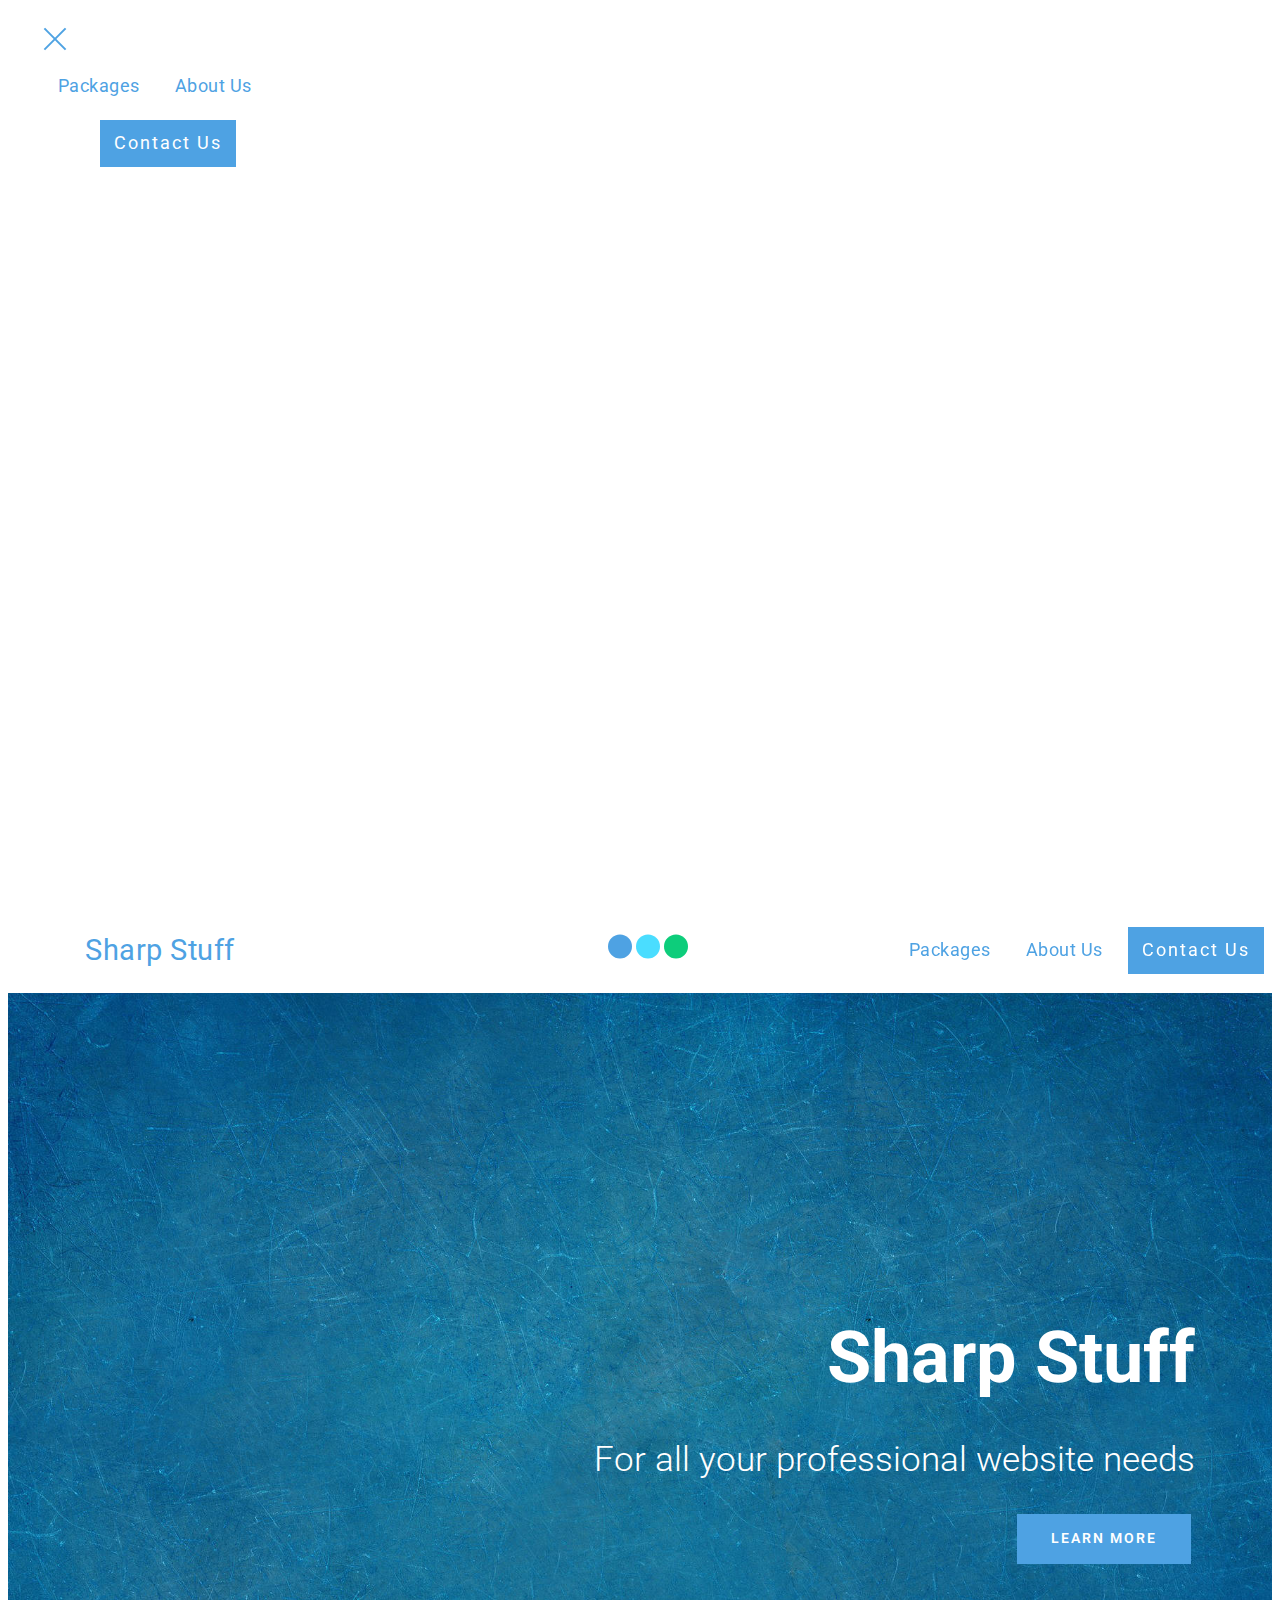
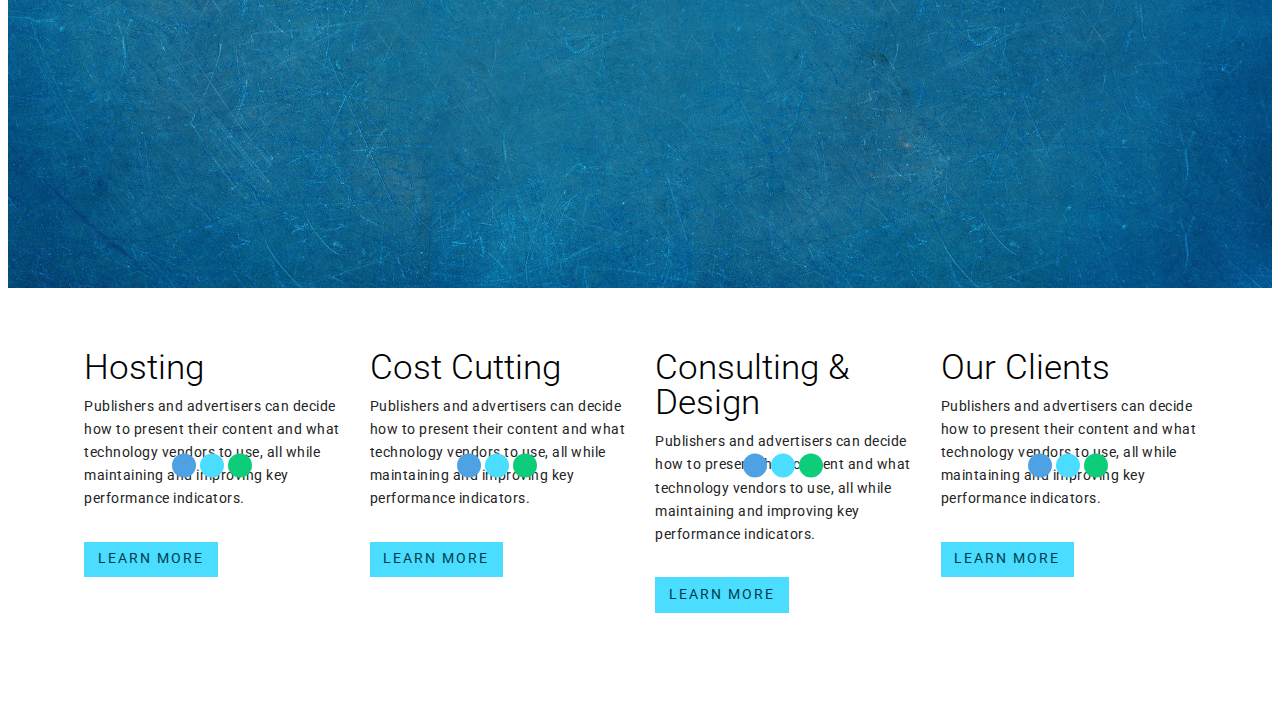
==== commit 57582bda: "create github pages" ====
--- a/index.html
+++ b/index.html
@@ -6,7 +6,7 @@
   <meta http-equiv="X-UA-Compatible" content="IE=edge">
   <meta name="generator" content="Mobirise v4.10.8, mobirise.com">
   <meta name="viewport" content="width=device-width, initial-scale=1, minimum-scale=1">
-  <link rel="shortcut icon" href="assets/images/logo1.png" type="image/x-icon">
+  <link rel="shortcut icon" href="assets/images/img-193-90x71.jpeg" type="image/x-icon">
   <meta name="description" content="">
   
   <title>Home</title>
@@ -18,7 +18,7 @@
  
  <style amp-custom> 
 div,span,h1,h2,h3,h4,h5,h6,p,blockquote,a,ol,ul,li,figcaption{font: inherit;}*{-webkit-box-sizing: border-box;box-sizing: border-box;}body{position: relative;font-style: normal;line-height: 1.5;}section{background-color: #eeeeee;background-position: 50% 50%;background-repeat: no-repeat;background-size: cover;}section,.container,.container-fluid{position: relative;word-wrap: break-word;}a.mbr-iconfont:hover{text-decoration: none;}h1,h2,h3{margin: auto;}h1,h3,p{padding: 10px 0;margin-bottom: 15px;}p,li,blockquote{color: #15181b;letter-spacing: 0.5px;line-height: 1.7;}ul,ol,pre,blockquote{margin-bottom: 0;margin-top: 0;}pre{background: #f4f4f4;padding: 10px 24px;white-space: pre-wrap;}p{margin-top: 0;}a{font-style: normal;font-weight: 400;cursor: pointer;}a,a:hover{text-decoration: none;}figure{margin-bottom: 0;}h1,h2,h3,h4,h5,h6,.h1,.h2,.h3,.h4,.h5,.h6,.display-1,.display-2,.display-3,.display-4{line-height: 1;word-break: break-word;word-wrap: break-word;}b,strong{font-weight: bold;}blockquote{padding: 10px 0 10px 20px;position: relative;border-left: 3px solid;}input:-webkit-autofill,input:-webkit-autofill:hover,input:-webkit-autofill:focus,input:-webkit-autofill:active{-webkit-transition-delay: 9999s;transition-delay: 9999s;-webkit-transition-property: background-color,color;-o-transition-property: background-color,color;transition-property: background-color,color;}html,body{height: auto;min-height: 100vh;}.mbr-section-title{font-style: normal;line-height: 1.2;}.mbr-section-subtitle{line-height: 1.3;}.mbr-text{font-style: normal;line-height: 1.6;}.btn{font-weight: 400;border-width: 2px;border-style: solid;font-style: normal;letter-spacing: 2px;margin: .4rem .5rem;white-space: normal;-webkit-transition: all .3s ease-in-out,-webkit-box-shadow 2s ease-in-out;transition: all .3s ease-in-out,-webkit-box-shadow 2s ease-in-out;-o-transition: all .3s ease-in-out,box-shadow 2s ease-in-out;transition: all .3s ease-in-out,box-shadow 2s ease-in-out;transition: all .3s ease-in-out,box-shadow 2s ease-in-out,-webkit-box-shadow 2s ease-in-out;display: -webkit-inline-box;display: -ms-inline-flexbox;display: inline-flex;-webkit-box-align: center;-ms-flex-align: center;align-items: center;-webkit-box-pack: center;-ms-flex-pack: center;justify-content: center;word-break: break-word;-webkit-align-items: center;-webkit-justify-content: center;display: -webkit-inline-flex;}.btn-form{border-radius: 0;}.btn-form:hover{cursor: pointer;}form .btn{margin: 0;}input,textarea,select{padding: 15px 0.5rem;}.mbr-figure img,.mbr-figure iframe{display: block;width: 100%;}.card{background-color: transparent;border: none;}.card-wrapper{-webkit-box-flex: 1;-webkit-flex: 1;}.card-img{text-align: center;-ms-flex-negative: 0;flex-shrink: 0;-webkit-flex-shrink: 0;}.media{max-width: 100%;margin: 0 auto;}.mbr-figure{-ms-flex-item-align: center;-ms-grid-row-align: center;-webkit-align-self: center;align-self: center;}.media-container > div{max-width: 100%;}.mbr-figure img,.card-img img{width: 100%;}@media (max-width: 991px){.media-size-item{width: auto;}.media{width: auto;}.mbr-figure{width: 100%;}}section.slider .amp-carousel-button{cursor: pointer;}amp-image-lightbox a.control{position: absolute;width: 32px;height: 32px;right: 16px;top: 16px;z-index: 1000;}amp-image-lightbox a.control .close{position: relative;}amp-image-lightbox a.control .close:before,amp-image-lightbox a.control .close:after{position: absolute;left: 15px;content: ' ';height: 33px;width: 2px;background-color: #fff;}amp-image-lightbox a.control .close:before{-webkit-transform: rotate(45deg);-ms-transform: rotate(45deg);transform: rotate(45deg);}amp-image-lightbox a.control .close:after{-webkit-transform: rotate(-45deg);-ms-transform: rotate(-45deg);transform: rotate(-45deg);}.hidden{visibility: hidden;}.super-hide{display: none;}.inactive{-webkit-user-select: none;-moz-user-select: none;-ms-user-select: none;user-select: none;pointer-events: none;-webkit-user-drag: none;user-drag: none;}textarea[type="hidden"]{display: none;}#scrollToTop{display: none;}.popover-content ul.show{min-height: 155px;}.mbr-white{color: #ffffff;}.mbr-black{color: #000000;}.mbr-bg-white{background-color: #ffffff;}.mbr-bg-black{background-color: #000000;}.align-left{text-align: left;}.align-center{text-align: center;}.align-right{text-align: right;}@media (max-width: 767px){.align-left,.align-center,.align-right,.mbr-section-btn,.mbr-section-title{text-align: center;}}.mbr-light{font-weight: 300;}.mbr-regular{font-weight: 400;}.mbr-semibold{font-weight: 500;}.mbr-bold{font-weight: 700;}.mbr-section-btn{margin-left: -.25rem;margin-right: -.25rem;font-size: 0;}nav .mbr-section-btn{margin-left: 0rem;margin-right: 0rem;}.btn .mbr-iconfont,.btn.btn-sm .mbr-iconfont{cursor: pointer;margin-right: 0.5rem;}.btn.btn-md .mbr-iconfont,.btn.btn-md .mbr-iconfont{margin-right: 0.8rem;}[type="submit"]{-webkit-appearance: none;}.google-map{height: 400px;position: relative;width: 100%;}.google-map iframe{height: 100%;width: 100%;}.google-map [data-state-details]{color: #6b6763;font-family: Montserrat;height: 1.5em;margin-top: -0.75em;padding-left: 1.25rem;padding-right: 1.25rem;position: absolute;text-align: center;top: 50%;width: 100%;}.google-map[data-state]{background: #e9e5dc;}.google-map[data-state="loading"] [data-state-details]{display: none;}.map-placeholder{display: none;}.mbr-fullscreen .mbr-overlay{height: 100vh;}.mbr-fullscreen{display: -webkit-box;display: -ms-flexbox;display: flex;display: -moz-flex;display: -ms-flex;display: -o-flex;-webkit-box-align: center;-ms-flex-align: center;align-items: center;-webkit-align-items: center;height: 100vh;-webkit-box-sizing: border-box;box-sizing: border-box;padding-top: 3rem;padding-bottom: 3rem;}.mbr-overlay{bottom: 0;left: 0;position: absolute;right: 0;top: 0;z-index: 0;}section.sidebar-open:before{content: '';position: fixed;top: 0;bottom: 0;right: 0;left: 0;background-color: rgba(0,0,0,0.2);z-index: 1040;}amp-img img{max-height: 100%;max-width: 100%;}img.mbr-temp{width: 100%;}.is-builder .nodisplay + img[async],.is-builder .nodisplay + img[decoding="async"],.is-builder amp-img > a + img[async],.is-builder amp-img > a + img[decoding="async"]{display: none;}html:not(.is-builder) amp-img > a{position: absolute;top: 0;bottom: 0;left: 0;right: 0;z-index: 1;}.is-builder .temp-amp-sizer{position: absolute;}.is-builder section.slider .icon-wrap,.is-builder section[class*="gallery"] .icon-wrap{pointer-events: all;}.is-builder amp-youtube .temp-amp-sizer,.is-builder amp-vimeo .temp-amp-sizer{position: static;}.is-builder section.horizontal-menu .ampstart-btn{display: none;}@media (max-width: 991px){.is-builder section.horizontal-menu .navbar-toggler{display: block;}}.is-builder section.horizontal-menu .dropdown-menu{z-index: auto;opacity: 1;pointer-events: auto;}.is-builder section.horizontal-menu .nav-dropdown .link.dropdown-toggle[aria-expanded="true"]{margin-right: 0;padding: 0.667em 1em;}.mobirise-spinner{position: absolute;top: 50%;left: 40%;margin-left: 10%;-webkit-transform: translate3d(-50%,-50%,0);z-index: 4;}.mobirise-spinner em{width: 24px;height: 24px;background: #3ac;border-radius: 100%;display: inline-block;-webkit-animation: slide 1s infinite;}.mobirise-spinner em:nth-child(1){-webkit-animation-delay: 0.1s;}.mobirise-spinner em:nth-child(2){-webkit-animation-delay: 0.2s;}.mobirise-spinner em:nth-child(3){-webkit-animation-delay: 0.3s;}@-moz-keyframes slide{0%{-webkit-transform: scale(1);}50%{opacity: 0.3;-webkit-transform: scale(2);}100%{-webkit-transform: scale(1);}}@-webkit-keyframes slide{0%{-webkit-transform: scale(1);}50%{opacity: 0.3;-webkit-transform: scale(2);}100%{-webkit-transform: scale(1);}}@-o-keyframes slide{0%{-webkit-transform: scale(1);}50%{opacity: 0.3;-webkit-transform: scale(2);}100%{-webkit-transform: scale(1);}}@keyframes slide{0%{-webkit-transform: scale(1);}50%{opacity: 0.3;-webkit-transform: scale(2);}100%{-webkit-transform: scale(1);}}.mobirise-loader .amp-active > div{display: none;}.mbr-container{max-width: 800px;padding: 0 10px;margin: 0 auto;position: relative;}.container{padding-right: 15px;padding-left: 15px;width: 100%;margin-right: auto;margin-left: auto;}@media (max-width: 767px){.container{max-width: 540px;}}@media (min-width: 768px){.container{max-width: 720px;}}@media (min-width: 992px){.container{max-width: 960px;}}@media (min-width: 1200px){.container{max-width: 1140px;}}.mbr-row,.mbr-form-row{display: -webkit-box;display: -webkit-flex;display: -ms-flexbox;display: flex;-webkit-flex-wrap: wrap;-ms-flex-wrap: wrap;flex-wrap: wrap;margin-right: -1rem;margin-left: -1rem;}.mbr-form-row{margin-right: -0.5rem;margin-left: -0.5rem;}.mbr-form-row > [class*="mbr-col"]{padding-left: 0.5rem;padding-right: 0.5rem;}.mbr-justify-content-center{-webkit-box-pack: center;-ms-flex-pack: center;justify-content: center;-webkit-justify-content: center;}@media (max-width: 767px){.mbr-col-sm-12{-ms-flex: 0 0 100%;-webkit-box-flex: 0;flex: 0 0 100%;max-width: 100%;padding-right: 15px;padding-left: 15px;-webkit-flex: 0 0 100%;}.mbr-row{margin: 0;}}@media (min-width: 768px){.mbr-col-md-3{-ms-flex: 0 0 25%;-webkit-box-flex: 0;flex: 0 0 25%;max-width: 25%;padding-right: 15px;padding-left: 15px;-webkit-flex: 0 0 25%;}.mbr-col-md-4{-ms-flex: 0 0 33.333333%;-webkit-box-flex: 0;flex: 0 0 33.333333%;max-width: 33.333333%;padding-right: 15px;padding-left: 15px;-webkit-flex: 0 0 33.333333%;}.mbr-col-md-5{-ms-flex: 0 0 41.666667%;-webkit-box-flex: 0;flex: 0 0 41.666667%;max-width: 41.666667%;padding-right: 15px;padding-left: 15px;-webkit-flex: 0 0 41.666667%;}.mbr-col-md-6{-ms-flex: 0 0 50%;-webkit-box-flex: 0;flex: 0 0 50%;max-width: 50%;padding-right: 15px;padding-left: 15px;-webkit-flex: 0 0 50%;}.mbr-col-md-7{-ms-flex: 0 0 58.333333%;-webkit-box-flex: 0;flex: 0 0 58.333333%;max-width: 58.333333%;padding-right: 15px;padding-left: 15px;-webkit-flex: 0 0 58.333333%;}.mbr-col-md-8{-ms-flex: 0 0 66.666667%;-webkit-box-flex: 0;flex: 0 0 66.666667%;max-width: 66.666667%;padding-left: 15px;padding-right: 15px;-webkit-flex: 0 0 66.666667%;}.mbr-col-md-10{-ms-flex: 0 0 83.333333%;-webkit-box-flex: 0;flex: 0 0 83.333333%;max-width: 83.333333%;padding-left: 15px;padding-right: 15px;-webkit-flex: 0 0 83.333333%;}.mbr-col-md-12{-ms-flex: 0 0 100%;-webkit-box-flex: 0;flex: 0 0 100%;max-width: 100%;padding-right: 15px;padding-left: 15px;-webkit-flex: 0 0 100%;}}@media (min-width: 992px){.mbr-col-lg-2{-ms-flex: 0 0 16.666667%;-webkit-box-flex: 0;flex: 0 0 16.666667%;max-width: 16.666667%;padding-right: 15px;padding-left: 15px;-webkit-flex: 0 0 16.666667%;}.mbr-col-lg-3{-ms-flex: 0 0 25%;-webkit-box-flex: 0;flex: 0 0 25%;max-width: 25%;padding-right: 15px;padding-left: 15px;-webkit-flex: 0 0 25%;}.mbr-col-lg-4{-ms-flex: 0 0 33.33%;-webkit-box-flex: 0;flex: 0 0 33.33%;max-width: 33.33%;padding-right: 15px;padding-left: 15px;-webkit-flex: 0 0 33.33%;}.mbr-col-lg-5{-ms-flex: 0 0 41.666%;-webkit-box-flex: 0;flex: 0 0 41.666%;max-width: 41.666%;padding-right: 15px;padding-left: 15px;-webkit-flex: 0 0 41.666%;}.mbr-col-lg-6{-ms-flex: 0 0 50%;-webkit-box-flex: 0;flex: 0 0 50%;max-width: 50%;padding-right: 15px;padding-left: 15px;-webkit-flex: 0 0 50%;}.mbr-col-lg-8{-ms-flex: 0 0 66.666667%;-webkit-box-flex: 0;flex: 0 0 66.666667%;max-width: 66.666667%;padding-left: 15px;padding-right: 15px;-webkit-flex: 0 0 66.666667%;}.mbr-col-lg-10{-ms-flex: 0 0 83.3333%;-webkit-box-flex: 0;flex: 0 0 83.3333%;max-width: 83.3333%;padding-right: 15px;padding-left: 15px;-webkit-flex: 0 0 83.3333%;}.mbr-col-lg-12{-ms-flex: 0 0 100%;-webkit-box-flex: 0;flex: 0 0 100%;max-width: 100%;padding-right: 15px;padding-left: 15px;-webkit-flex: 0 0 100%;}}@media (min-width: 1200px){.mbr-col-xl-7{-ms-flex: 0 0 58.333333%;-webkit-box-flex: 0;flex: 0 0 58.333333%;max-width: 58.333333%;padding-right: 15px;padding-left: 15px;-webkit-flex: 0 0 58.333333%;}.mbr-col-xl-8{-ms-flex: 0 0 66.666667%;-webkit-box-flex: 0;flex: 0 0 66.666667%;max-width: 66.666667%;padding-left: 15px;padding-right: 15px;-webkit-flex: 0 0 66.666667%;}}amp-sidebar{background: transparent;}#scrollToTopMarker{position: absolute;width: 0px;height: 0px;top: 300px;}#scrollToTopButton{position: fixed;bottom: 25px;right: 25px;opacity: .4;z-index: 5000;font-size: 32px;height: 60px;width: 60px;border: none;border-radius: 3px;cursor: pointer;}#scrollToTopButton:focus{outline: none;}#scrollToTopButton a:before{content: '';position: absolute;height: 40%;top: 36%;width: 2px;left: calc(50% - 1px);}#scrollToTopButton a:after{content: '';position: absolute;border-top: 2px solid;border-right: 2px solid;width: 40%;height: 40%;left: calc(30% - 1px);bottom: 30%;-ms-transform: rotate(-45deg);transform: rotate(-45deg);-webkit-transform: rotate(-45deg);}.is-builder #scrollToTopButton a:after{left: 30%;}.field{margin-bottom: 1rem;}.field-input{margin: 0;width: 100%;}form a.btn{margin: 0;}.mbr-col,.mbr-col-auto{padding-left: 1rem;padding-right: 1rem;}.mbr-col{flex-basis: 0;flex-grow: 1;max-width: 100%;}.mbr-col-auto{flex: 0 0 auto;width: auto;max-width: none;}.dots-wrapper .dots{margin: 4px 8px;}.dots-wrapper .dots span{cursor: pointer;border-radius: 12px;display: block;height: 24px;width: 24px;transition: 0.4s;border: 10px solid #cccccc;}.dots-wrapper .dots span:hover{opacity: 1;}.dots-wrapper .dots span.current{outline: none;width: 40px;opacity: 1;}.amp-carousel-button{outline: none;}.hidden-slide{display: none;}.visible-slide{display: flex;}
-body{font-family: Roboto;}blockquote{border-color: #4ea2e3;}.display-1{font-family: 'Roboto',sans-serif;font-size: 4.5rem;}.display-2{font-family: 'Roboto',sans-serif;font-size: 2.2rem;}.display-4{font-family: 'Roboto',sans-serif;font-size: 0.9rem;}.display-5{font-family: 'Roboto',sans-serif;font-size: 1.8rem;}.display-7{font-family: 'Roboto',sans-serif;font-size: 1.1rem;}input,textarea{font-family: 'Roboto',sans-serif;font-size: 0.9rem;}.display-1 .mbr-iconfont-btn{font-size: 4.5rem;width: 4.5rem;}.display-2 .mbr-iconfont-btn{font-size: 2.2rem;width: 2.2rem;}.display-4 .mbr-iconfont-btn{font-size: 0.9rem;width: 0.9rem;}.display-5 .mbr-iconfont-btn{font-size: 1.8rem;width: 1.8rem;}.display-7 .mbr-iconfont-btn{font-size: 1.1rem;width: 1.1rem;}@media (max-width: 768px){.display-1{font-size: 3.6rem;font-size: calc( 2.225rem + (4.5 - 2.225) * ((100vw - 20rem) / (48 - 20)));line-height: calc( 1.4 * (2.225rem + (4.5 - 2.225) * ((100vw - 20rem) / (48 - 20))));}.display-2{font-size: 1.76rem;font-size: calc( 1.42rem + (2.2 - 1.42) * ((100vw - 20rem) / (48 - 20)));line-height: calc( 1.4 * (1.42rem + (2.2 - 1.42) * ((100vw - 20rem) / (48 - 20))));}.display-4{font-size: 0.72rem;font-size: calc( 0.965rem + (0.9 - 0.965) * ((100vw - 20rem) / (48 - 20)));line-height: calc( 1.4 * (0.965rem + (0.9 - 0.965) * ((100vw - 20rem) / (48 - 20))));}.display-5{font-size: 1.44rem;font-size: calc( 1.28rem + (1.8 - 1.28) * ((100vw - 20rem) / (48 - 20)));line-height: calc( 1.4 * (1.28rem + (1.8 - 1.28) * ((100vw - 20rem) / (48 - 20))));}}.btn{padding: 1rem 2rem;border-radius: 0px;}.btn-sm{border-width: 1px;padding: 0.6rem 0.8rem;border-radius: 0px;}.btn-md{font-weight: 600;padding: 1rem 2rem;border-radius: 0px;}.bg-primary{background-color: #4ea2e3;}.bg-success{background-color: #0dcd7b;}.bg-info{background-color: #8282e7;}.bg-warning{background-color: #767676;}.bg-danger{background-color: #a0a0a0;}.btn-primary,.btn-primary:active,.btn-primary.active{background-color: #4ea2e3;border-color: #4ea2e3;color: #ffffff;}.btn-primary:hover,.btn-primary:focus,.btn-primary.focus{color: #ffffff;background-color: #1f7dc5;border-color: #1f7dc5;}.btn-primary.disabled,.btn-primary:disabled{color: #ffffff;background-color: #1f7dc5;border-color: #1f7dc5;}.btn-secondary,.btn-secondary:active,.btn-secondary.active{background-color: #4addff;border-color: #4addff;color: #003c4a;}.btn-secondary:hover,.btn-secondary:focus,.btn-secondary.focus{color: #003c4a;background-color: #00cdfd;border-color: #00cdfd;}.btn-secondary.disabled,.btn-secondary:disabled{color: #003c4a;background-color: #00cdfd;border-color: #00cdfd;}.btn-info,.btn-info:active,.btn-info.active{background-color: #8282e7;border-color: #8282e7;color: #ffffff;}.btn-info:hover,.btn-info:focus,.btn-info.focus{color: #ffffff;background-color: #4242db;border-color: #4242db;}.btn-info.disabled,.btn-info:disabled{color: #ffffff;background-color: #4242db;border-color: #4242db;}.btn-success,.btn-success:active,.btn-success.active{background-color: #0dcd7b;border-color: #0dcd7b;color: #ffffff;}.btn-success:hover,.btn-success:focus,.btn-success.focus{color: #ffffff;background-color: #088550;border-color: #088550;}.btn-success.disabled,.btn-success:disabled{color: #ffffff;background-color: #088550;border-color: #088550;}.btn-warning,.btn-warning:active,.btn-warning.active{background-color: #767676;border-color: #767676;color: #ffffff;}.btn-warning:hover,.btn-warning:focus,.btn-warning.focus{color: #ffffff;background-color: #505050;border-color: #505050;}.btn-warning.disabled,.btn-warning:disabled{color: #ffffff;background-color: #505050;border-color: #505050;}.btn-danger,.btn-danger:active,.btn-danger.active{background-color: #a0a0a0;border-color: #a0a0a0;color: #ffffff;}.btn-danger:hover,.btn-danger:focus,.btn-danger.focus{color: #ffffff;background-color: #7a7a7a;border-color: #7a7a7a;}.btn-danger.disabled,.btn-danger:disabled{color: #ffffff;background-color: #7a7a7a;border-color: #7a7a7a;}.btn-black,.btn-black:active,.btn-black.active{background-color: #333333;border-color: #333333;color: #ffffff;}.btn-black:hover,.btn-black:focus,.btn-black.focus{color: #ffffff;background-color: #0d0d0d;border-color: #0d0d0d;}.btn-black.disabled,.btn-black:disabled{color: #ffffff;background-color: #0d0d0d;border-color: #0d0d0d;}.btn-white,.btn-white:active,.btn-white.active{background-color: #ffffff;border-color: #ffffff;color: #808080;}.btn-white:hover,.btn-white:focus,.btn-white.focus{color: #808080;background-color: #d9d9d9;border-color: #d9d9d9;}.btn-white.disabled,.btn-white:disabled{color: #808080;background-color: #d9d9d9;border-color: #d9d9d9;}.btn-white,.btn-white:active,.btn-white.active{color: #333333;}.btn-white:hover,.btn-white:focus,.btn-white.focus{color: #333333;}.btn-white.disabled,.btn-white:disabled{color: #333333;}.btn-primary-outline,.btn-primary-outline:active,.btn-primary-outline.active{background: none;border-color: #1c6faf;color: #1c6faf;}.btn-primary-outline:hover,.btn-primary-outline:focus,.btn-primary-outline.focus{color: #ffffff;background-color: #4ea2e3;border-color: #4ea2e3;}.btn-primary-outline.disabled,.btn-primary-outline:disabled{color: #ffffff;background-color: #4ea2e3;border-color: #4ea2e3;}.btn-secondary-outline,.btn-secondary-outline:active,.btn-secondary-outline.active{background: none;border-color: #00b8e3;color: #00b8e3;}.btn-secondary-outline:hover,.btn-secondary-outline:focus,.btn-secondary-outline.focus{color: #003c4a;background-color: #4addff;border-color: #4addff;}.btn-secondary-outline.disabled,.btn-secondary-outline:disabled{color: #003c4a;background-color: #4addff;border-color: #4addff;}.btn-info-outline,.btn-info-outline:active,.btn-info-outline.active{background: none;border-color: #2c2cd7;color: #2c2cd7;}.btn-info-outline:hover,.btn-info-outline:focus,.btn-info-outline.focus{color: #ffffff;background-color: #8282e7;border-color: #8282e7;}.btn-info-outline.disabled,.btn-info-outline:disabled{color: #ffffff;background-color: #8282e7;border-color: #8282e7;}.btn-success-outline,.btn-success-outline:active,.btn-success-outline.active{background: none;border-color: #076d41;color: #076d41;}.btn-success-outline:hover,.btn-success-outline:focus,.btn-success-outline.focus{color: #ffffff;background-color: #0dcd7b;border-color: #0dcd7b;}.btn-success-outline.disabled,.btn-success-outline:disabled{color: #ffffff;background-color: #0dcd7b;border-color: #0dcd7b;}.btn-warning-outline,.btn-warning-outline:active,.btn-warning-outline.active{background: none;border-color: #434343;color: #434343;}.btn-warning-outline:hover,.btn-warning-outline:focus,.btn-warning-outline.focus{color: #ffffff;background-color: #767676;border-color: #767676;}.btn-warning-outline.disabled,.btn-warning-outline:disabled{color: #ffffff;background-color: #767676;border-color: #767676;}.btn-danger-outline,.btn-danger-outline:active,.btn-danger-outline.active{background: none;border-color: #6d6d6d;color: #6d6d6d;}.btn-danger-outline:hover,.btn-danger-outline:focus,.btn-danger-outline.focus{color: #ffffff;background-color: #a0a0a0;border-color: #a0a0a0;}.btn-danger-outline.disabled,.btn-danger-outline:disabled{color: #ffffff;background-color: #a0a0a0;border-color: #a0a0a0;}.btn-black-outline,.btn-black-outline:active,.btn-black-outline.active{background: none;border-color: #000000;color: #000000;}.btn-black-outline:hover,.btn-black-outline:focus,.btn-black-outline.focus{color: #ffffff;background-color: #333333;border-color: #333333;}.btn-black-outline.disabled,.btn-black-outline:disabled{color: #ffffff;background-color: #333333;border-color: #333333;}.btn-white-outline,.btn-white-outline:active,.btn-white-outline.active{background: none;border-color: #ffffff;color: #ffffff;}.btn-white-outline:hover,.btn-white-outline:focus,.btn-white-outline.focus{color: #333333;background-color: #ffffff;border-color: #ffffff;}.text-primary{color: #4ea2e3;}.text-secondary{color: #4addff;}.text-success{color: #0dcd7b;}.text-info{color: #8282e7;}.text-warning{color: #767676;}.text-danger{color: #a0a0a0;}.text-white{color: #ffffff;}.text-black{color: #000000;}a.text-primary:hover,a.text-primary:focus{color: #1c6faf;}a.text-secondary:hover,a.text-secondary:focus{color: #00b8e3;}a.text-success:hover,a.text-success:focus{color: #076d41;}a.text-info:hover,a.text-info:focus{color: #2c2cd7;}a.text-warning:hover,a.text-warning:focus{color: #434343;}a.text-danger:hover,a.text-danger:focus{color: #6d6d6d;}a.text-white:hover,a.text-white:focus{color: #b3b3b3;}a.text-black:hover,a.text-black:focus{color: #4d4d4d;}.alert-success{background-color: #0dcd7b;}.alert-info{background-color: #8282e7;}.alert-warning{background-color: #767676;}.alert-danger{background-color: #a0a0a0;}a,a:hover{color: #4ea2e3;}.mbr-plan-header.bg-primary .mbr-plan-subtitle,.mbr-plan-header.bg-primary .mbr-plan-price-desc{color: #feffff;}.mbr-plan-header.bg-success .mbr-plan-subtitle,.mbr-plan-header.bg-success .mbr-plan-price-desc{color: #acfad9;}.mbr-plan-header.bg-info .mbr-plan-subtitle,.mbr-plan-header.bg-info .mbr-plan-price-desc{color: #ffffff;}.mbr-plan-header.bg-warning .mbr-plan-subtitle,.mbr-plan-header.bg-warning .mbr-plan-price-desc{color: #b6b6b6;}.mbr-plan-header.bg-danger .mbr-plan-subtitle,.mbr-plan-header.bg-danger .mbr-plan-price-desc{color: #e0e0e0;}.mobirise-spinner em:nth-child(1){background: #4ea2e3;}.mobirise-spinner em:nth-child(2){background: #4addff;}.mobirise-spinner em:nth-child(3){background: #0dcd7b;}#scrollToTopMarker{display: none;}#scrollToTopButton{background-color: #4ea2e3;}#scrollToTopButton a:before{background: #ffffff;}#scrollToTopButton a:after{border-top-color: #ffffff;border-right-color: #ffffff;}.field-input{font-family: 'Roboto',sans-serif;font-size: 0.9rem;}.cid-rALScukc6u{min-height: 80px;}.cid-rALScukc6u .brand-name{color: #4ea2e3;margin: 0;}.cid-rALScukc6u .nav-item:focus,.cid-rALScukc6u .nav-link:focus{outline: none;}.cid-rALScukc6u .navbar-nav{list-style-type: none;display: flex;-webkit-flex-direction: row;flex-direction: row;padding-left: 0;}.cid-rALScukc6u .navbar-nav .nav-link{margin: .667em 1em;font-weight: normal;}@media (min-width: 992px){.cid-rALScukc6u .dropdown-menu .dropdown-toggle:after{content: '';border-bottom: 0.35em solid transparent;border-left: 0.35em solid;border-right: 0;border-top: 0.35em solid transparent;margin-left: 0.3rem;margin-top: -0.3077em;position: absolute;right: 1.1538em;top: 50%;}}@media (max-width: 991px){.cid-rALScukc6u ul.navbar-nav{-webkit-flex-direction: column;flex-direction: column;}.cid-rALScukc6u ul.navbar-nav li{margin: auto;}.cid-rALScukc6u .dropdown-toggle[data-toggle="dropdown-submenu"]:after{content: '';margin-left: .25rem;border-top: 0.35em solid;border-right: 0.35em solid transparent;border-left: 0.35em solid transparent;border-bottom: 0;top: 55%;}.cid-rALScukc6u .nav-dropdown .dropdown-menu .dropdown-item{-webkit-justify-content: center;justify-content: center;display: flex;-webkit-align-items: center;align-items: center;}}.cid-rALScukc6u .nav-dropdown .dropdown-menu{border-radius: 0;border: 0;left: 0;margin: 0;min-width: 10rem;padding-bottom: 1.25rem;padding-top: 1.25rem;position: absolute;}.cid-rALScukc6u .nav-dropdown .dropdown-menu .dropdown-item{font-weight: 400;line-height: 2;display: flex;-webkit-align-items: center;align-items: center;width: 100%;padding: .25rem 1.5rem;clear: both;text-align: inherit;white-space: nowrap;background: 0 0;border: 0;}.cid-rALScukc6u .nav-dropdown .dropdown-menu .dropdown{position: relative;}.cid-rALScukc6u .nav-item.dropdown{position: relative;}.cid-rALScukc6u .nav-item.dropdown .dropdown-menu{z-index: -1;opacity: 0;pointer-events: none;}.cid-rALScukc6u .nav-item.dropdown:hover > .dropdown-menu{z-index: 1;opacity: 1;pointer-events: all;}.cid-rALScukc6u .dropdown-menu .dropdown:hover > .dropdown-menu{z-index: 1;opacity: 1;pointer-events: all;}.cid-rALScukc6u .link.dropdown-toggle:after{content: '';margin-left: .25rem;border-top: 0.35em solid;border-right: 0.35em solid transparent;border-left: 0.35em solid transparent;border-bottom: 0;}.cid-rALScukc6u .nav-dropdown .dropdown-submenu{top: 0;}.cid-rALScukc6u .navbar{z-index: 100;display: flex;-webkit-flex-direction: row;flex-direction: row;width: 100%;min-height: 80px;transition: all .3s;background: #ffffff;}.cid-rALScukc6u .navbar .navbar-logo{margin-right: .8rem;}.cid-rALScukc6u .navbar .navbar-logo img{height: auto;}.cid-rALScukc6u .navbar.navbar-short{background: #ffffff;}.cid-rALScukc6u .navbar.navbar-short .brand{padding: 0;}.cid-rALScukc6u .navbar.opened{transition: all .3s;background: #ffffff;}.cid-rALScukc6u .navbar .dropdown-item{padding: .25rem 1.5rem;}.cid-rALScukc6u .navbar .navbar-collapse{display: flex;-webkit-justify-content: flex-end;justify-content: flex-end;z-index: 1;-webkit-flex-basis: 100%;flex-basis: 100%;-webkit-align-items: center;align-items: center;}@media (max-width: 991px){.cid-rALScukc6u .navbar .navbar-collapse{display: none;position: absolute;top: 0;right: 0;min-height: 100vh;background: #ffffff;padding: 1rem 2rem 1rem 2rem;}.cid-rALScukc6u .navbar.opened .navbar-collapse.show,.cid-rALScukc6u .navbar.opened .navbar-collapse.collapsing{display: block;}.cid-rALScukc6u .navbar.opened .dropdown-menu{top: 0;}.cid-rALScukc6u .navbar .dropdown-menu{position: relative;background: transparent;}.cid-rALScukc6u .navbar .dropdown-menu .dropdown-submenu{left: 0;}.cid-rALScukc6u .navbar .dropdown-menu .dropdown-item:after{right: auto;}.cid-rALScukc6u .navbar .dropdown-menu .dropdown-item{padding: .25rem 1.5rem;text-align: center;margin: 0;}.cid-rALScukc6u .navbar .brand{-webkit-flex-shrink: initial;flex-shrink: initial;word-break: break-word;}}.cid-rALScukc6u .brand{display: flex;-webkit-flex-shrink: 0;flex-shrink: 0;-webkit-align-items: center;align-items: center;margin-right: 0;padding: 0;transition: all .3s;word-break: break-word;z-index: 1;}.cid-rALScukc6u .brand .navbar-caption{line-height: inherit;font-weight: normal;}.cid-rALScukc6u .brand .navbar-logo a{outline: none;}.cid-rALScukc6u .brand .navbar-caption-wrap{display: flex;}.cid-rALScukc6u .dropdown-item.active,.cid-rALScukc6u .dropdown-item:active{background-color: transparent;}.cid-rALScukc6u .navbar-expand-lg .navbar-nav .nav-link{padding: 0;}.cid-rALScukc6u .navbar.navbar-expand-lg .dropdown .dropdown-menu{background: #ffffff;}.cid-rALScukc6u .navbar.navbar-expand-lg .dropdown .dropdown-menu .dropdown-submenu{margin: 0;left: 100%;}.cid-rALScukc6u .navbar .dropdown.open > .dropdown-menu{display: block;}.cid-rALScukc6u ul.navbar-nav{-webkit-flex-wrap: wrap;flex-wrap: wrap;}.cid-rALScukc6u .navbar-buttons{text-align: center;}.cid-rALScukc6u button.navbar-toggler{display: none;outline: none;width: 31px;height: 20px;cursor: pointer;transition: all .2s;position: relative;-webkit-align-self: center;align-self: center;}.cid-rALScukc6u button.navbar-toggler .hamburger span{position: absolute;right: 0;width: 30px;height: 2px;border-right: 5px;background-color: #4ea2e3;}.cid-rALScukc6u button.navbar-toggler .hamburger span:nth-child(1){top: 0;transition: all .2s;}.cid-rALScukc6u button.navbar-toggler .hamburger span:nth-child(2){top: 8px;transition: all .15s;}.cid-rALScukc6u button.navbar-toggler .hamburger span:nth-child(3){top: 8px;transition: all .15s;}.cid-rALScukc6u button.navbar-toggler .hamburger span:nth-child(4){top: 16px;transition: all .2s;}.cid-rALScukc6u nav.opened .navbar-toggler:not(.hide) .hamburger span:nth-child(1){top: 8px;width: 0;opacity: 0;right: 50%;transition: all .2s;}.cid-rALScukc6u nav.opened .navbar-toggler:not(.hide) .hamburger span:nth-child(2){-webkit-transform: rotate(45deg);transform: rotate(45deg);transition: all .25s;}.cid-rALScukc6u nav.opened .navbar-toggler:not(.hide) .hamburger span:nth-child(3){-webkit-transform: rotate(-45deg);transform: rotate(-45deg);transition: all .25s;}.cid-rALScukc6u nav.opened .navbar-toggler:not(.hide) .hamburger span:nth-child(4){top: 8px;width: 0;opacity: 0;right: 50%;transition: all .2s;}.cid-rALScukc6u .navbar-dropdown{padding: .5rem 1rem;position: fixed;}.cid-rALScukc6u a.nav-link{display: flex;-webkit-align-items: center;align-items: center;-webkit-justify-content: center;justify-content: center;}.cid-rALScukc6u .nav-link .mbr-iconfont,.cid-rALScukc6u .dropdown-item .mbr-iconfont{margin-right: .2rem;}.cid-rALScukc6u .ampstart-btn{display: flex;-webkit-align-self: center;align-self: center;}@media (min-width: 992px){.cid-rALScukc6u .ampstart-btn{display: none;}}.cid-rALScukc6u .ampstart-btn.hamburger{position: relative;right: 20px;margin-left: auto;width: 30px;height: 20px;background: none;border: none;cursor: pointer;z-index: 1000;}.cid-rALScukc6u .ampstart-btn.hamburger:focus{outline: none;}.cid-rALScukc6u .ampstart-btn.hamburger span{position: absolute;right: 0;width: 30px;height: 2px;border-right: 5px;background-color: #4ea2e3;}.cid-rALScukc6u .ampstart-btn.hamburger span:nth-child(1){top: 0;transition: all .2s;}.cid-rALScukc6u .ampstart-btn.hamburger span:nth-child(2){top: 8px;transition: all .15s;}.cid-rALScukc6u .ampstart-btn.hamburger span:nth-child(3){top: 8px;transition: all .15s;}.cid-rALScukc6u .ampstart-btn.hamburger span:nth-child(4){top: 16px;transition: all .2s;}.cid-rALScukc6u amp-sidebar{min-width: 260px;z-index: 1050;background-color: #ffffff;}.cid-rALScukc6u amp-sidebar.open:after{content: '';position: absolute;top: 0;left: 0;bottom: 0;right: 0;background-color: red;}.cid-rALScukc6u .open{transform: translateX(0%);display: block;-webkit-transform: translateX(0%);}.cid-rALScukc6u .builder-sidebar{background-color: #ffffff;position: relative;min-height: 100vh;z-index: 1030;padding: 1rem 2rem;max-width: 20rem;}.cid-rALScukc6u .builder-sidebar .dropdown{position: relative;}.cid-rALScukc6u .builder-sidebar .dropdown:hover > .dropdown-menu{position: relative;text-align: center;}.cid-rALScukc6u .sidebar{padding: 1rem 0;margin: 0;}.cid-rALScukc6u .sidebar > li{list-style: none;display: flex;-webkit-flex-direction: column;flex-direction: column;}.cid-rALScukc6u .sidebar a{display: block;text-decoration: none;margin-bottom: 10px;}.cid-rALScukc6u .close-sidebar{width: 30px;height: 30px;position: relative;cursor: pointer;background-color: transparent;border: none;}.cid-rALScukc6u .close-sidebar:focus{outline: 2px auto #4ea2e3;}.cid-rALScukc6u .close-sidebar span{position: absolute;left: 0;top: 14px;width: 30px;height: 2px;border-right: 5px;background-color: #4ea2e3;}.cid-rALScukc6u .close-sidebar span:nth-child(1){-webkit-transform: rotate(45deg);transform: rotate(45deg);}.cid-rALScukc6u .close-sidebar span:nth-child(2){-webkit-transform: rotate(-45deg);transform: rotate(-45deg);}.cid-rALScukc6u amp-img{margin-right: 1rem;display: flex;-webkit-align-items: center;align-items: center;height: 45px;width: 45px;}@media (max-width: 767px){.cid-rALScukc6u amp-img{max-height: 35px;max-width: 35px;}}.cid-rALSzvtrk8{background-image: url("assets/images/background3.jpg");}.cid-rALTaM8Jmr{padding-top: 30px;padding-bottom: 30px;background-color: #ffffff;}.cid-rALTaM8Jmr .card{margin-bottom: 3rem;position: relative;display: flex;-ms-flex-direction: column;-webkit-flex-direction: column;flex-direction: column;min-width: 0;word-wrap: break-word;background-clip: border-box;border-radius: 0;width: 100%;min-height: 1px;}@media (max-width: 767px){.cid-rALTaM8Jmr .card{margin-bottom: 30px;}}.cid-rALTaM8Jmr .card .btn{margin: .4rem 4px;}@media (min-width: 768px) and (max-width: 991px){.cid-rALTaM8Jmr .card{padding-left: 1.5rem;padding-right: 1.5rem;}}.cid-rALTaM8Jmr .card-title{margin: 0;}.cid-rALTaM8Jmr .mbr-text{color: #232323;}.cid-rALTaM8Jmr .card-box{padding-top: 2rem;}.cid-rALTaM8Jmr amp-img{width: 100%;}@media (min-width: 768px) and (max-width: 991px){.cid-rALTaM8Jmr .mbr-row{margin-left: -1.5rem;margin-right: -1.5rem;}}
+body{font-family: Roboto;}blockquote{border-color: #4ea2e3;}.display-1{font-family: 'Roboto',sans-serif;font-size: 4.5rem;}.display-2{font-family: 'Roboto',sans-serif;font-size: 2.2rem;}.display-4{font-family: 'Roboto',sans-serif;font-size: 0.9rem;}.display-5{font-family: 'Roboto',sans-serif;font-size: 1.8rem;}.display-7{font-family: 'Roboto',sans-serif;font-size: 1.1rem;}input,textarea{font-family: 'Roboto',sans-serif;font-size: 0.9rem;}.display-1 .mbr-iconfont-btn{font-size: 4.5rem;width: 4.5rem;}.display-2 .mbr-iconfont-btn{font-size: 2.2rem;width: 2.2rem;}.display-4 .mbr-iconfont-btn{font-size: 0.9rem;width: 0.9rem;}.display-5 .mbr-iconfont-btn{font-size: 1.8rem;width: 1.8rem;}.display-7 .mbr-iconfont-btn{font-size: 1.1rem;width: 1.1rem;}@media (max-width: 768px){.display-1{font-size: 3.6rem;font-size: calc( 2.225rem + (4.5 - 2.225) * ((100vw - 20rem) / (48 - 20)));line-height: calc( 1.4 * (2.225rem + (4.5 - 2.225) * ((100vw - 20rem) / (48 - 20))));}.display-2{font-size: 1.76rem;font-size: calc( 1.42rem + (2.2 - 1.42) * ((100vw - 20rem) / (48 - 20)));line-height: calc( 1.4 * (1.42rem + (2.2 - 1.42) * ((100vw - 20rem) / (48 - 20))));}.display-4{font-size: 0.72rem;font-size: calc( 0.965rem + (0.9 - 0.965) * ((100vw - 20rem) / (48 - 20)));line-height: calc( 1.4 * (0.965rem + (0.9 - 0.965) * ((100vw - 20rem) / (48 - 20))));}.display-5{font-size: 1.44rem;font-size: calc( 1.28rem + (1.8 - 1.28) * ((100vw - 20rem) / (48 - 20)));line-height: calc( 1.4 * (1.28rem + (1.8 - 1.28) * ((100vw - 20rem) / (48 - 20))));}}.btn{padding: 1rem 2rem;border-radius: 0px;}.btn-sm{border-width: 1px;padding: 0.6rem 0.8rem;border-radius: 0px;}.btn-md{font-weight: 600;padding: 1rem 2rem;border-radius: 0px;}.bg-primary{background-color: #4ea2e3;}.bg-success{background-color: #0dcd7b;}.bg-info{background-color: #8282e7;}.bg-warning{background-color: #767676;}.bg-danger{background-color: #a0a0a0;}.btn-primary,.btn-primary:active,.btn-primary.active{background-color: #4ea2e3;border-color: #4ea2e3;color: #ffffff;}.btn-primary:hover,.btn-primary:focus,.btn-primary.focus{color: #ffffff;background-color: #1f7dc5;border-color: #1f7dc5;}.btn-primary.disabled,.btn-primary:disabled{color: #ffffff;background-color: #1f7dc5;border-color: #1f7dc5;}.btn-secondary,.btn-secondary:active,.btn-secondary.active{background-color: #4addff;border-color: #4addff;color: #003c4a;}.btn-secondary:hover,.btn-secondary:focus,.btn-secondary.focus{color: #003c4a;background-color: #00cdfd;border-color: #00cdfd;}.btn-secondary.disabled,.btn-secondary:disabled{color: #003c4a;background-color: #00cdfd;border-color: #00cdfd;}.btn-info,.btn-info:active,.btn-info.active{background-color: #8282e7;border-color: #8282e7;color: #ffffff;}.btn-info:hover,.btn-info:focus,.btn-info.focus{color: #ffffff;background-color: #4242db;border-color: #4242db;}.btn-info.disabled,.btn-info:disabled{color: #ffffff;background-color: #4242db;border-color: #4242db;}.btn-success,.btn-success:active,.btn-success.active{background-color: #0dcd7b;border-color: #0dcd7b;color: #ffffff;}.btn-success:hover,.btn-success:focus,.btn-success.focus{color: #ffffff;background-color: #088550;border-color: #088550;}.btn-success.disabled,.btn-success:disabled{color: #ffffff;background-color: #088550;border-color: #088550;}.btn-warning,.btn-warning:active,.btn-warning.active{background-color: #767676;border-color: #767676;color: #ffffff;}.btn-warning:hover,.btn-warning:focus,.btn-warning.focus{color: #ffffff;background-color: #505050;border-color: #505050;}.btn-warning.disabled,.btn-warning:disabled{color: #ffffff;background-color: #505050;border-color: #505050;}.btn-danger,.btn-danger:active,.btn-danger.active{background-color: #a0a0a0;border-color: #a0a0a0;color: #ffffff;}.btn-danger:hover,.btn-danger:focus,.btn-danger.focus{color: #ffffff;background-color: #7a7a7a;border-color: #7a7a7a;}.btn-danger.disabled,.btn-danger:disabled{color: #ffffff;background-color: #7a7a7a;border-color: #7a7a7a;}.btn-black,.btn-black:active,.btn-black.active{background-color: #333333;border-color: #333333;color: #ffffff;}.btn-black:hover,.btn-black:focus,.btn-black.focus{color: #ffffff;background-color: #0d0d0d;border-color: #0d0d0d;}.btn-black.disabled,.btn-black:disabled{color: #ffffff;background-color: #0d0d0d;border-color: #0d0d0d;}.btn-white,.btn-white:active,.btn-white.active{background-color: #ffffff;border-color: #ffffff;color: #808080;}.btn-white:hover,.btn-white:focus,.btn-white.focus{color: #808080;background-color: #d9d9d9;border-color: #d9d9d9;}.btn-white.disabled,.btn-white:disabled{color: #808080;background-color: #d9d9d9;border-color: #d9d9d9;}.btn-white,.btn-white:active,.btn-white.active{color: #333333;}.btn-white:hover,.btn-white:focus,.btn-white.focus{color: #333333;}.btn-white.disabled,.btn-white:disabled{color: #333333;}.btn-primary-outline,.btn-primary-outline:active,.btn-primary-outline.active{background: none;border-color: #1c6faf;color: #1c6faf;}.btn-primary-outline:hover,.btn-primary-outline:focus,.btn-primary-outline.focus{color: #ffffff;background-color: #4ea2e3;border-color: #4ea2e3;}.btn-primary-outline.disabled,.btn-primary-outline:disabled{color: #ffffff;background-color: #4ea2e3;border-color: #4ea2e3;}.btn-secondary-outline,.btn-secondary-outline:active,.btn-secondary-outline.active{background: none;border-color: #00b8e3;color: #00b8e3;}.btn-secondary-outline:hover,.btn-secondary-outline:focus,.btn-secondary-outline.focus{color: #003c4a;background-color: #4addff;border-color: #4addff;}.btn-secondary-outline.disabled,.btn-secondary-outline:disabled{color: #003c4a;background-color: #4addff;border-color: #4addff;}.btn-info-outline,.btn-info-outline:active,.btn-info-outline.active{background: none;border-color: #2c2cd7;color: #2c2cd7;}.btn-info-outline:hover,.btn-info-outline:focus,.btn-info-outline.focus{color: #ffffff;background-color: #8282e7;border-color: #8282e7;}.btn-info-outline.disabled,.btn-info-outline:disabled{color: #ffffff;background-color: #8282e7;border-color: #8282e7;}.btn-success-outline,.btn-success-outline:active,.btn-success-outline.active{background: none;border-color: #076d41;color: #076d41;}.btn-success-outline:hover,.btn-success-outline:focus,.btn-success-outline.focus{color: #ffffff;background-color: #0dcd7b;border-color: #0dcd7b;}.btn-success-outline.disabled,.btn-success-outline:disabled{color: #ffffff;background-color: #0dcd7b;border-color: #0dcd7b;}.btn-warning-outline,.btn-warning-outline:active,.btn-warning-outline.active{background: none;border-color: #434343;color: #434343;}.btn-warning-outline:hover,.btn-warning-outline:focus,.btn-warning-outline.focus{color: #ffffff;background-color: #767676;border-color: #767676;}.btn-warning-outline.disabled,.btn-warning-outline:disabled{color: #ffffff;background-color: #767676;border-color: #767676;}.btn-danger-outline,.btn-danger-outline:active,.btn-danger-outline.active{background: none;border-color: #6d6d6d;color: #6d6d6d;}.btn-danger-outline:hover,.btn-danger-outline:focus,.btn-danger-outline.focus{color: #ffffff;background-color: #a0a0a0;border-color: #a0a0a0;}.btn-danger-outline.disabled,.btn-danger-outline:disabled{color: #ffffff;background-color: #a0a0a0;border-color: #a0a0a0;}.btn-black-outline,.btn-black-outline:active,.btn-black-outline.active{background: none;border-color: #000000;color: #000000;}.btn-black-outline:hover,.btn-black-outline:focus,.btn-black-outline.focus{color: #ffffff;background-color: #333333;border-color: #333333;}.btn-black-outline.disabled,.btn-black-outline:disabled{color: #ffffff;background-color: #333333;border-color: #333333;}.btn-white-outline,.btn-white-outline:active,.btn-white-outline.active{background: none;border-color: #ffffff;color: #ffffff;}.btn-white-outline:hover,.btn-white-outline:focus,.btn-white-outline.focus{color: #333333;background-color: #ffffff;border-color: #ffffff;}.text-primary{color: #4ea2e3;}.text-secondary{color: #4addff;}.text-success{color: #0dcd7b;}.text-info{color: #8282e7;}.text-warning{color: #767676;}.text-danger{color: #a0a0a0;}.text-white{color: #ffffff;}.text-black{color: #000000;}a.text-primary:hover,a.text-primary:focus{color: #1c6faf;}a.text-secondary:hover,a.text-secondary:focus{color: #00b8e3;}a.text-success:hover,a.text-success:focus{color: #076d41;}a.text-info:hover,a.text-info:focus{color: #2c2cd7;}a.text-warning:hover,a.text-warning:focus{color: #434343;}a.text-danger:hover,a.text-danger:focus{color: #6d6d6d;}a.text-white:hover,a.text-white:focus{color: #b3b3b3;}a.text-black:hover,a.text-black:focus{color: #4d4d4d;}.alert-success{background-color: #0dcd7b;}.alert-info{background-color: #8282e7;}.alert-warning{background-color: #767676;}.alert-danger{background-color: #a0a0a0;}a,a:hover{color: #4ea2e3;}.mbr-plan-header.bg-primary .mbr-plan-subtitle,.mbr-plan-header.bg-primary .mbr-plan-price-desc{color: #feffff;}.mbr-plan-header.bg-success .mbr-plan-subtitle,.mbr-plan-header.bg-success .mbr-plan-price-desc{color: #acfad9;}.mbr-plan-header.bg-info .mbr-plan-subtitle,.mbr-plan-header.bg-info .mbr-plan-price-desc{color: #ffffff;}.mbr-plan-header.bg-warning .mbr-plan-subtitle,.mbr-plan-header.bg-warning .mbr-plan-price-desc{color: #b6b6b6;}.mbr-plan-header.bg-danger .mbr-plan-subtitle,.mbr-plan-header.bg-danger .mbr-plan-price-desc{color: #e0e0e0;}.mobirise-spinner em:nth-child(1){background: #4ea2e3;}.mobirise-spinner em:nth-child(2){background: #4addff;}.mobirise-spinner em:nth-child(3){background: #0dcd7b;}#scrollToTopMarker{display: none;}#scrollToTopButton{background-color: #4ea2e3;}#scrollToTopButton a:before{background: #ffffff;}#scrollToTopButton a:after{border-top-color: #ffffff;border-right-color: #ffffff;}.field-input{font-family: 'Roboto',sans-serif;font-size: 0.9rem;}.cid-rALScukc6u{min-height: 80px;}.cid-rALScukc6u .brand-name{color: #4ea2e3;margin: 0;}.cid-rALScukc6u .nav-item:focus,.cid-rALScukc6u .nav-link:focus{outline: none;}.cid-rALScukc6u .navbar-nav{list-style-type: none;display: flex;-webkit-flex-direction: row;flex-direction: row;padding-left: 0;}.cid-rALScukc6u .navbar-nav .nav-link{margin: .667em 1em;font-weight: normal;}@media (min-width: 992px){.cid-rALScukc6u .dropdown-menu .dropdown-toggle:after{content: '';border-bottom: 0.35em solid transparent;border-left: 0.35em solid;border-right: 0;border-top: 0.35em solid transparent;margin-left: 0.3rem;margin-top: -0.3077em;position: absolute;right: 1.1538em;top: 50%;}}@media (max-width: 991px){.cid-rALScukc6u ul.navbar-nav{-webkit-flex-direction: column;flex-direction: column;}.cid-rALScukc6u ul.navbar-nav li{margin: auto;}.cid-rALScukc6u .dropdown-toggle[data-toggle="dropdown-submenu"]:after{content: '';margin-left: .25rem;border-top: 0.35em solid;border-right: 0.35em solid transparent;border-left: 0.35em solid transparent;border-bottom: 0;top: 55%;}.cid-rALScukc6u .nav-dropdown .dropdown-menu .dropdown-item{-webkit-justify-content: center;justify-content: center;display: flex;-webkit-align-items: center;align-items: center;}}.cid-rALScukc6u .nav-dropdown .dropdown-menu{border-radius: 0;border: 0;left: 0;margin: 0;min-width: 10rem;padding-bottom: 1.25rem;padding-top: 1.25rem;position: absolute;}.cid-rALScukc6u .nav-dropdown .dropdown-menu .dropdown-item{font-weight: 400;line-height: 2;display: flex;-webkit-align-items: center;align-items: center;width: 100%;padding: .25rem 1.5rem;clear: both;text-align: inherit;white-space: nowrap;background: 0 0;border: 0;}.cid-rALScukc6u .nav-dropdown .dropdown-menu .dropdown{position: relative;}.cid-rALScukc6u .nav-item.dropdown{position: relative;}.cid-rALScukc6u .nav-item.dropdown .dropdown-menu{z-index: -1;opacity: 0;pointer-events: none;}.cid-rALScukc6u .nav-item.dropdown:hover > .dropdown-menu{z-index: 1;opacity: 1;pointer-events: all;}.cid-rALScukc6u .dropdown-menu .dropdown:hover > .dropdown-menu{z-index: 1;opacity: 1;pointer-events: all;}.cid-rALScukc6u .link.dropdown-toggle:after{content: '';margin-left: .25rem;border-top: 0.35em solid;border-right: 0.35em solid transparent;border-left: 0.35em solid transparent;border-bottom: 0;}.cid-rALScukc6u .nav-dropdown .dropdown-submenu{top: 0;}.cid-rALScukc6u .navbar{z-index: 100;display: flex;-webkit-flex-direction: row;flex-direction: row;width: 100%;min-height: 80px;transition: all .3s;background: #ffffff;}.cid-rALScukc6u .navbar .navbar-logo{margin-right: .8rem;}.cid-rALScukc6u .navbar .navbar-logo img{height: auto;}.cid-rALScukc6u .navbar.navbar-short{background: #ffffff;}.cid-rALScukc6u .navbar.navbar-short .brand{padding: 0;}.cid-rALScukc6u .navbar.opened{transition: all .3s;background: #ffffff;}.cid-rALScukc6u .navbar .dropdown-item{padding: .25rem 1.5rem;}.cid-rALScukc6u .navbar .navbar-collapse{display: flex;-webkit-justify-content: flex-end;justify-content: flex-end;z-index: 1;-webkit-flex-basis: 100%;flex-basis: 100%;-webkit-align-items: center;align-items: center;}@media (max-width: 991px){.cid-rALScukc6u .navbar .navbar-collapse{display: none;position: absolute;top: 0;right: 0;min-height: 100vh;background: #ffffff;padding: 1rem 2rem 1rem 2rem;}.cid-rALScukc6u .navbar.opened .navbar-collapse.show,.cid-rALScukc6u .navbar.opened .navbar-collapse.collapsing{display: block;}.cid-rALScukc6u .navbar.opened .dropdown-menu{top: 0;}.cid-rALScukc6u .navbar .dropdown-menu{position: relative;background: transparent;}.cid-rALScukc6u .navbar .dropdown-menu .dropdown-submenu{left: 0;}.cid-rALScukc6u .navbar .dropdown-menu .dropdown-item:after{right: auto;}.cid-rALScukc6u .navbar .dropdown-menu .dropdown-item{padding: .25rem 1.5rem;text-align: center;margin: 0;}.cid-rALScukc6u .navbar .brand{-webkit-flex-shrink: initial;flex-shrink: initial;word-break: break-word;}}.cid-rALScukc6u .brand{display: flex;-webkit-flex-shrink: 0;flex-shrink: 0;-webkit-align-items: center;align-items: center;margin-right: 0;padding: 0;transition: all .3s;word-break: break-word;z-index: 1;}.cid-rALScukc6u .brand .navbar-caption{line-height: inherit;font-weight: normal;}.cid-rALScukc6u .brand .navbar-logo a{outline: none;}.cid-rALScukc6u .brand .navbar-caption-wrap{display: flex;}.cid-rALScukc6u .dropdown-item.active,.cid-rALScukc6u .dropdown-item:active{background-color: transparent;}.cid-rALScukc6u .navbar-expand-lg .navbar-nav .nav-link{padding: 0;}.cid-rALScukc6u .navbar.navbar-expand-lg .dropdown .dropdown-menu{background: #ffffff;}.cid-rALScukc6u .navbar.navbar-expand-lg .dropdown .dropdown-menu .dropdown-submenu{margin: 0;left: 100%;}.cid-rALScukc6u .navbar .dropdown.open > .dropdown-menu{display: block;}.cid-rALScukc6u ul.navbar-nav{-webkit-flex-wrap: wrap;flex-wrap: wrap;}.cid-rALScukc6u .navbar-buttons{text-align: center;}.cid-rALScukc6u button.navbar-toggler{display: none;outline: none;width: 31px;height: 20px;cursor: pointer;transition: all .2s;position: relative;-webkit-align-self: center;align-self: center;}.cid-rALScukc6u button.navbar-toggler .hamburger span{position: absolute;right: 0;width: 30px;height: 2px;border-right: 5px;background-color: #4ea2e3;}.cid-rALScukc6u button.navbar-toggler .hamburger span:nth-child(1){top: 0;transition: all .2s;}.cid-rALScukc6u button.navbar-toggler .hamburger span:nth-child(2){top: 8px;transition: all .15s;}.cid-rALScukc6u button.navbar-toggler .hamburger span:nth-child(3){top: 8px;transition: all .15s;}.cid-rALScukc6u button.navbar-toggler .hamburger span:nth-child(4){top: 16px;transition: all .2s;}.cid-rALScukc6u nav.opened .navbar-toggler:not(.hide) .hamburger span:nth-child(1){top: 8px;width: 0;opacity: 0;right: 50%;transition: all .2s;}.cid-rALScukc6u nav.opened .navbar-toggler:not(.hide) .hamburger span:nth-child(2){-webkit-transform: rotate(45deg);transform: rotate(45deg);transition: all .25s;}.cid-rALScukc6u nav.opened .navbar-toggler:not(.hide) .hamburger span:nth-child(3){-webkit-transform: rotate(-45deg);transform: rotate(-45deg);transition: all .25s;}.cid-rALScukc6u nav.opened .navbar-toggler:not(.hide) .hamburger span:nth-child(4){top: 8px;width: 0;opacity: 0;right: 50%;transition: all .2s;}.cid-rALScukc6u .navbar-dropdown{padding: .5rem 1rem;position: fixed;}.cid-rALScukc6u a.nav-link{display: flex;-webkit-align-items: center;align-items: center;-webkit-justify-content: center;justify-content: center;}.cid-rALScukc6u .nav-link .mbr-iconfont,.cid-rALScukc6u .dropdown-item .mbr-iconfont{margin-right: .2rem;}.cid-rALScukc6u .ampstart-btn{display: flex;-webkit-align-self: center;align-self: center;}@media (min-width: 992px){.cid-rALScukc6u .ampstart-btn{display: none;}}.cid-rALScukc6u .ampstart-btn.hamburger{position: relative;right: 20px;margin-left: auto;width: 30px;height: 20px;background: none;border: none;cursor: pointer;z-index: 1000;}.cid-rALScukc6u .ampstart-btn.hamburger:focus{outline: none;}.cid-rALScukc6u .ampstart-btn.hamburger span{position: absolute;right: 0;width: 30px;height: 2px;border-right: 5px;background-color: #4ea2e3;}.cid-rALScukc6u .ampstart-btn.hamburger span:nth-child(1){top: 0;transition: all .2s;}.cid-rALScukc6u .ampstart-btn.hamburger span:nth-child(2){top: 8px;transition: all .15s;}.cid-rALScukc6u .ampstart-btn.hamburger span:nth-child(3){top: 8px;transition: all .15s;}.cid-rALScukc6u .ampstart-btn.hamburger span:nth-child(4){top: 16px;transition: all .2s;}.cid-rALScukc6u amp-sidebar{min-width: 260px;z-index: 1050;background-color: #ffffff;}.cid-rALScukc6u amp-sidebar.open:after{content: '';position: absolute;top: 0;left: 0;bottom: 0;right: 0;background-color: red;}.cid-rALScukc6u .open{transform: translateX(0%);display: block;-webkit-transform: translateX(0%);}.cid-rALScukc6u .builder-sidebar{background-color: #ffffff;position: relative;min-height: 100vh;z-index: 1030;padding: 1rem 2rem;max-width: 20rem;}.cid-rALScukc6u .builder-sidebar .dropdown{position: relative;}.cid-rALScukc6u .builder-sidebar .dropdown:hover > .dropdown-menu{position: relative;text-align: center;}.cid-rALScukc6u .sidebar{padding: 1rem 0;margin: 0;}.cid-rALScukc6u .sidebar > li{list-style: none;display: flex;-webkit-flex-direction: column;flex-direction: column;}.cid-rALScukc6u .sidebar a{display: block;text-decoration: none;margin-bottom: 10px;}.cid-rALScukc6u .close-sidebar{width: 30px;height: 30px;position: relative;cursor: pointer;background-color: transparent;border: none;}.cid-rALScukc6u .close-sidebar:focus{outline: 2px auto #4ea2e3;}.cid-rALScukc6u .close-sidebar span{position: absolute;left: 0;top: 14px;width: 30px;height: 2px;border-right: 5px;background-color: #4ea2e3;}.cid-rALScukc6u .close-sidebar span:nth-child(1){-webkit-transform: rotate(45deg);transform: rotate(45deg);}.cid-rALScukc6u .close-sidebar span:nth-child(2){-webkit-transform: rotate(-45deg);transform: rotate(-45deg);}.cid-rALScukc6u amp-img{margin-right: 1rem;display: flex;-webkit-align-items: center;align-items: center;height: 45px;width: 45px;}@media (max-width: 767px){.cid-rALScukc6u amp-img{max-height: 35px;max-width: 35px;}}.cid-rALSzvtrk8{background-image: url("assets/images/mbr-1920x1280.jpg");}.cid-rALTaM8Jmr{padding-top: 30px;padding-bottom: 30px;background-color: #ffffff;}.cid-rALTaM8Jmr .card{margin-bottom: 3rem;position: relative;display: flex;-ms-flex-direction: column;-webkit-flex-direction: column;flex-direction: column;min-width: 0;word-wrap: break-word;background-clip: border-box;border-radius: 0;width: 100%;min-height: 1px;}@media (max-width: 767px){.cid-rALTaM8Jmr .card{margin-bottom: 30px;}}.cid-rALTaM8Jmr .card .btn{margin: .4rem 4px;}@media (min-width: 768px) and (max-width: 991px){.cid-rALTaM8Jmr .card{padding-left: 1.5rem;padding-right: 1.5rem;}}.cid-rALTaM8Jmr .card-title{margin: 0;}.cid-rALTaM8Jmr .mbr-text{color: #232323;}.cid-rALTaM8Jmr .card-box{padding-top: 2rem;}.cid-rALTaM8Jmr amp-img{width: 100%;}@media (min-width: 768px) and (max-width: 991px){.cid-rALTaM8Jmr .mbr-row{margin-left: -1.5rem;margin-right: -1.5rem;}}
 .engine{position: absolute;text-indent: -2400px;text-align: center;padding: 0;top: 0;left: -2400px;}[class*="-iconfont"]{display: inline-flex;}</style>
  
   <script async  src="https://cdn.ampproject.org/v0.js"></script>
@@ -35,23 +35,17 @@
             </button>
         
             
-            <ul class="navbar-nav nav-dropdown" data-app-modern-menu="true"><li class="nav-item dropdown">
-                    <a class="nav-link link text-primary dropdown-toggle display-7" data-toggle="dropdown-submenu" aria-expanded="false">Pricing</a>
-                    <div class="dropdown-menu">
-                        <a class="text-primary dropdown-item display-7" href="https://mobirise.co">New Item</a>
-                        <a class="text-primary dropdown-item display-7" href="https://mobirise.co">New Item</a>
-                    </div>
+            <ul class="navbar-nav nav-dropdown" data-app-modern-menu="true"><li class="nav-item">
+                    <a class="nav-link link text-primary display-7" href="page1.html" aria-expanded="false">Packages</a>
+                    
                 </li>
-                <li class="nav-item">
-                    <a class="nav-link link text-primary display-7" href="page2.html">
-                        Services</a>
-                </li>
+                
                 <li class="nav-item">
                     <a class="nav-link link text-primary display-7" href="https://mobirise.co/page3">
                         About Us</a>
                 </li></ul>
             
-            <div class="navbar-buttons mbr-section-btn"><a class="btn btn-sm btn-primary display-7" href="https://mobirise.co">
+            <div class="navbar-buttons mbr-section-btn"><a class="btn btn-sm btn-primary display-7" href="page4.html">
                   Contact Us
                 </a></div>
       </div>
@@ -64,7 +58,7 @@
     <nav class="navbar navbar-dropdown navbar-expand-lg navbar-fixed-top">
       <div class="brand">
           <span class="brand-logo">
-              <amp-img src="assets/images/logo1.png" layout="responsive" width="45.71808510638298" height="45" alt="Mobirise" class="mobirise-loader">
+              <amp-img src="assets/images/img-193-90x71.jpeg" layout="responsive" width="45" height="35" alt="Mobirise" class="mobirise-loader">
                   <div placeholder="" class="placeholder">
                                 <div class="mobirise-spinner">
                                     <em></em>
@@ -78,23 +72,17 @@
       </div>
       <div class="collapse navbar-collapse" id="navbarSupportedContent">
             
-            <ul class="navbar-nav nav-dropdown" data-app-modern-menu="true"><li class="nav-item dropdown">
-                    <a class="nav-link link text-primary dropdown-toggle display-7" data-toggle="dropdown-submenu" aria-expanded="false">Pricing</a>
-                    <div class="dropdown-menu">
-                        <a class="text-primary dropdown-item display-7" href="https://mobirise.co">New Item</a>
-                        <a class="text-primary dropdown-item display-7" href="https://mobirise.co">New Item</a>
-                    </div>
+            <ul class="navbar-nav nav-dropdown" data-app-modern-menu="true"><li class="nav-item">
+                    <a class="nav-link link text-primary display-7" href="page1.html" aria-expanded="false">Packages</a>
+                    
                 </li>
-                <li class="nav-item">
-                    <a class="nav-link link text-primary display-7" href="page2.html">
-                        Services</a>
-                </li>
+                
                 <li class="nav-item">
                     <a class="nav-link link text-primary display-7" href="https://mobirise.co/page3">
                         About Us</a>
                 </li></ul>
             
-            <div class="navbar-buttons mbr-section-btn"><a class="btn btn-sm btn-primary display-7" href="https://mobirise.co">
+            <div class="navbar-buttons mbr-section-btn"><a class="btn btn-sm btn-primary display-7" href="page4.html">
                   Contact Us
                 </a></div>
       </div>
@@ -112,7 +100,7 @@
 
 </section>
 
-<section class="engine"><a href="https://mobirise.info/i">free site creation software</a></section><section class="header1 cid-rALSzvtrk8 mbr-fullscreen" id="header1-1">
+<section class="engine"><a href="https://mobirise.info/x">free css templates</a></section><section class="header1 cid-rALSzvtrk8 mbr-fullscreen" id="header1-1">
 
     
 
@@ -121,7 +109,7 @@
             <strong>Sharp Stuff</strong></h1>
         <h3 class="mbr-section-subtitle mbr-fonts-style align-right mbr-white mbr-light display-2">For all your professional website needs</h3>
         
-        <div class="mbr-section-btn align-right"><a class="btn btn-md btn-primary display-4" href="https://mobirise.co">
+        <div class="mbr-section-btn align-right"><a class="btn btn-md btn-primary display-4" href="page3.html">
                 LEARN MORE
             </a></div>
     </div>
@@ -137,7 +125,7 @@
             <div class="card mbr-col-sm-12 mbr-col-md-6 mbr-col-lg-3">
                 <div class="card-wrapper">
                     <div class="card-img">
-                        <amp-img src="assets/images/05.jpg" layout="responsive" width="255" height="170" alt="Mobirise" class="mobirise-loader">
+                        <amp-img src="assets/images/mbr-1048x699.jpg" layout="responsive" width="254.87839771101574" height="170" alt="Mobirise" class="mobirise-loader">
                             <div placeholder="" class="placeholder">
                                 <div class="mobirise-spinner">
                                     <em></em>
@@ -149,12 +137,11 @@
                     </div>
                     <div class="card-box">
                         <h4 class="card-title mbr-fonts-style align-left mbr-light display-2">
-                            Perfomance 
-                        </h4>
-                        <p class="mbr-text mbr-fonts-style align-left display-4">
-                            Publishers and advertisers can decide how to present their content and what technology vendors to use, all while maintaining and improving key performance indicators.
-                        </p>
-                        <div class="mbr-section-btn align-left"><a class="btn btn-sm btn-secondary display-4" href="page2.html#features10-8">
+                            Hosting</h4>
+                        <p class="mbr-text mbr-fonts-style align-left display-4">
+                            Publishers and advertisers can decide how to present their content and what technology vendors to use, all while maintaining and improving key performance indicators.
+                        </p>
+                        <div class="mbr-section-btn align-left"><a class="btn btn-sm btn-secondary display-4" href="page1.html#header2-h">
                                 LEARN MORE
                             </a></div>
                     </div>
@@ -164,7 +151,7 @@
             <div class="card mbr-col-sm-12 mbr-col-md-6 mbr-col-lg-3">
                 <div class="card-wrapper">
                     <div class="card-img">
-                        <amp-img src="assets/images/01.jpg" layout="responsive" height="170" width="255" alt="Mobirise" class="mobirise-loader">
+                        <amp-img src="assets/images/mbr-2-512x512.jpeg" layout="responsive" height="176" width="256.0927536231884" alt="Mobirise" class="mobirise-loader">
                             <div placeholder="" class="placeholder">
                                 <div class="mobirise-spinner">
                                     <em></em>
@@ -180,7 +167,7 @@
                         <p class="mbr-text mbr-fonts-style align-left display-4">
                             Publishers and advertisers can decide how to present their content and what technology vendors to use, all while maintaining and improving key performance indicators.
                         </p>
-                        <div class="mbr-section-btn align-left"><a class="btn btn-sm btn-secondary display-4" href="page2.html#features10-9">
+                        <div class="mbr-section-btn align-left"><a class="btn btn-sm btn-secondary display-4" href="page1.html#content4-k">
                                 LEARN MORE
                             </a></div>
                     </div>
@@ -190,22 +177,22 @@
             <div class="card mbr-col-sm-12 mbr-col-md-6 mbr-col-lg-3">
                 <div class="card-wrapper">
                     <div class="card-img">
-                        <amp-img src="assets/images/02.jpg" layout="responsive" height="170" width="255" alt="Mobirise" class="mobirise-loader">
-                            <div placeholder="" class="placeholder">
-                                <div class="mobirise-spinner">
-                                    <em></em>
-                                    <em></em>
-                                    <em></em>
-                                </div></div>
-                            
-                        </amp-img>
-                    </div>
-                    <div class="card-box">
-                        <h4 class="card-title mbr-fonts-style align-left mbr-light display-2">Security</h4>
-                        <p class="mbr-text mbr-fonts-style align-left display-4">
-                            Publishers and advertisers can decide how to present their content and what technology vendors to use, all while maintaining and improving key performance indicators.
-                        </p>
-                        <div class="mbr-section-btn align-left"><a class="btn btn-sm btn-secondary display-4" href="page2.html#features10-a">
+                        <amp-img src="assets/images/mbr-2-1048x1048.jpeg" layout="responsive" height="176" width="256.0846560846561" alt="Mobirise" class="mobirise-loader">
+                            <div placeholder="" class="placeholder">
+                                <div class="mobirise-spinner">
+                                    <em></em>
+                                    <em></em>
+                                    <em></em>
+                                </div></div>
+                            
+                        </amp-img>
+                    </div>
+                    <div class="card-box">
+                        <h4 class="card-title mbr-fonts-style align-left mbr-light display-2">Consulting &amp; Design</h4>
+                        <p class="mbr-text mbr-fonts-style align-left display-4">
+                            Publishers and advertisers can decide how to present their content and what technology vendors to use, all while maintaining and improving key performance indicators.
+                        </p>
+                        <div class="mbr-section-btn align-left"><a class="btn btn-sm btn-secondary display-4" href="page1.html#features10-e">
                                 LEARN MORE
                             </a></div>
                     </div>
@@ -215,28 +202,24 @@
             <div class="card mbr-col-sm-12 mbr-col-md-6 mbr-col-lg-3 last-child">
                 <div class="card-wrapper">
                     <div class="card-img">
-                        <amp-img src="assets/images/03.jpg" layout="responsive" height="170" width="255" alt="Mobirise" class="mobirise-loader">
-                            <div placeholder="" class="placeholder">
-                                <div class="mobirise-spinner">
-                                    <em></em>
-                                    <em></em>
-                                    <em></em>
-                                </div></div>
-                            
-                        </amp-img>
-                    </div>
-                    <div class="card-box">
-                        <h4 class="card-title mbr-fonts-style align-left mbr-light display-2">
-                            Results
-                        </h4>
-                        <p class="mbr-text mbr-fonts-style align-left display-4">
-                            Publishers and advertisers can decide how to present their content and what technology vendors to use, all while maintaining and improving key performance indicators.
-                        </p>
-                        <div class="mbr-section-btn align-left">
-                            <a class="btn btn-sm btn-secondary display-4" href="https://mobirise.co">
-                                LEARN MORE
-                            </a>
-                        </div>
+                        <amp-img src="assets/images/mbr-6-512x512.jpeg" layout="responsive" height="179" width="255.628762541806" alt="Mobirise" class="mobirise-loader">
+                            <div placeholder="" class="placeholder">
+                                <div class="mobirise-spinner">
+                                    <em></em>
+                                    <em></em>
+                                    <em></em>
+                                </div></div>
+                            
+                        </amp-img>
+                    </div>
+                    <div class="card-box">
+                        <h4 class="card-title mbr-fonts-style align-left mbr-light display-2">Our Clients</h4>
+                        <p class="mbr-text mbr-fonts-style align-left display-4">
+                            Publishers and advertisers can decide how to present their content and what technology vendors to use, all while maintaining and improving key performance indicators.
+                        </p>
+                        <div class="mbr-section-btn align-left"><a class="btn btn-sm btn-secondary display-4" href="page3.html">
+                                LEARN MORE
+                            </a></div>
                     </div>
                 </div>
             </div>
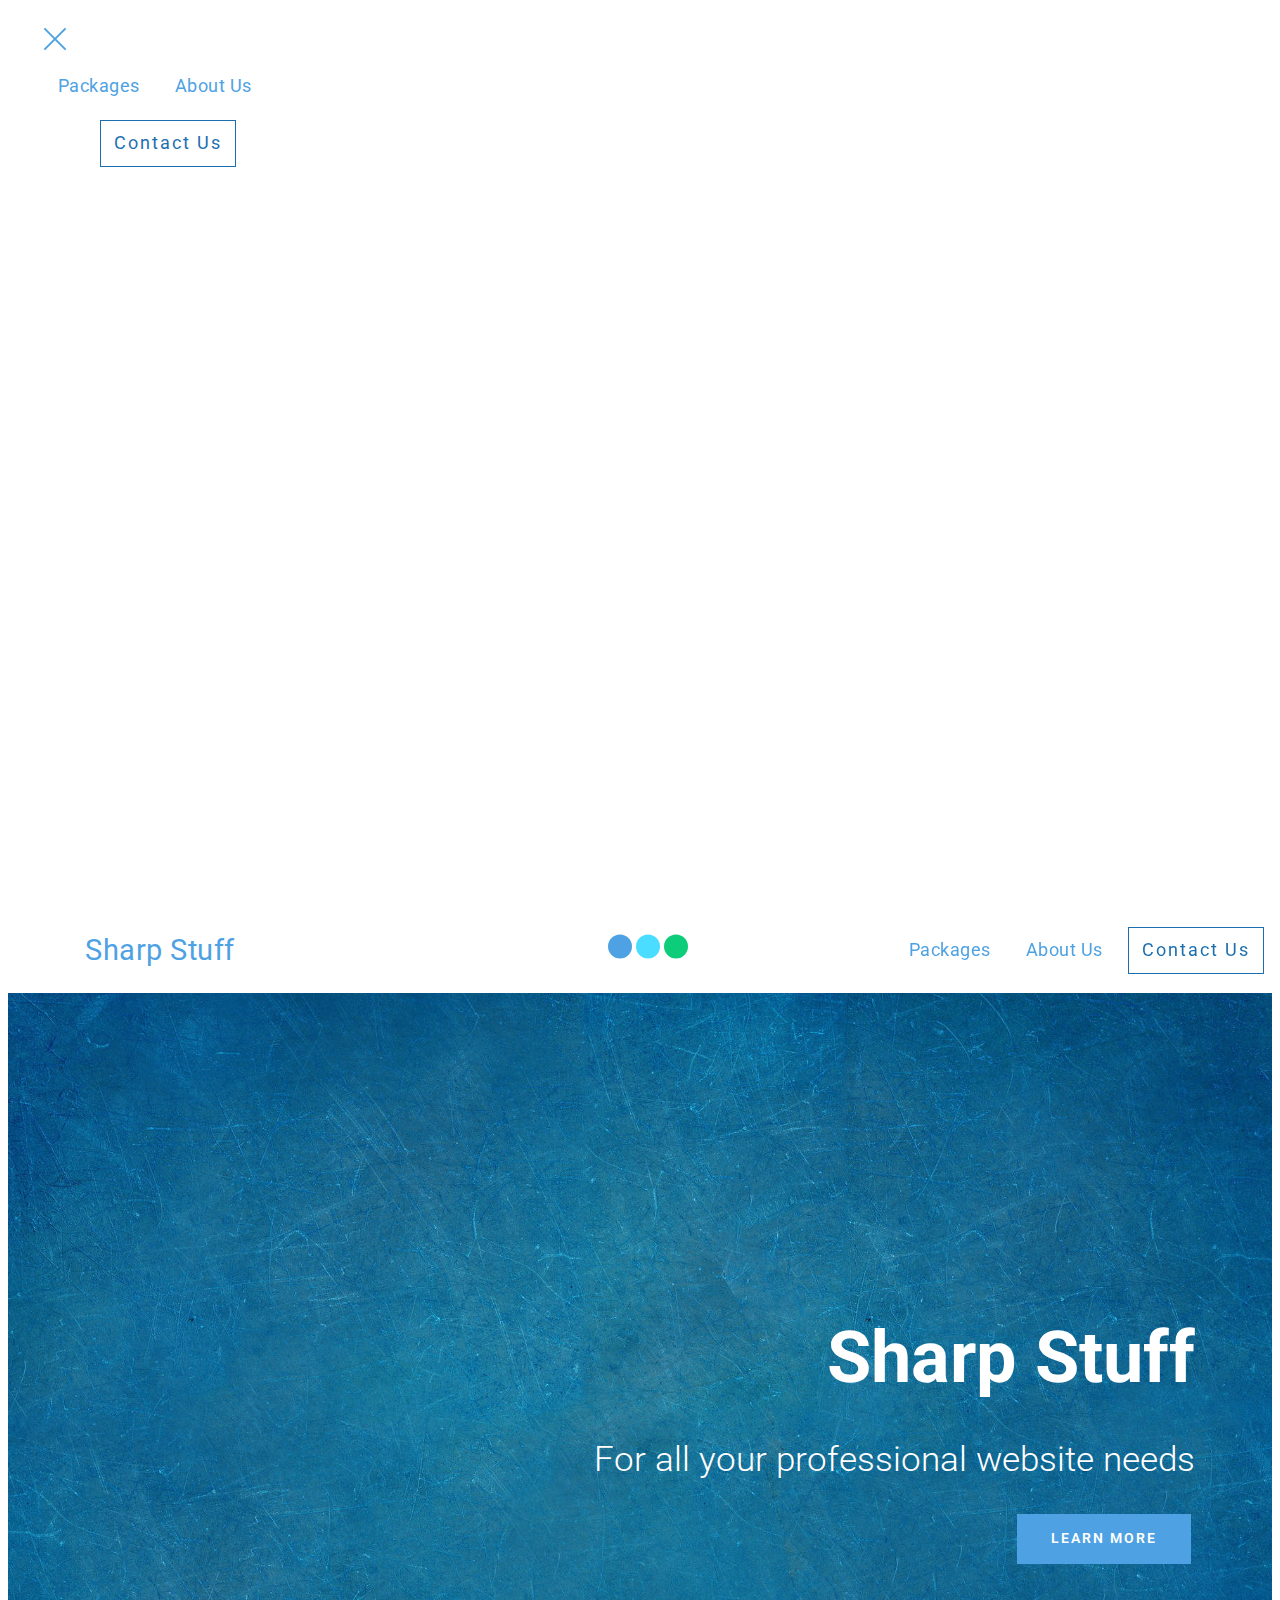
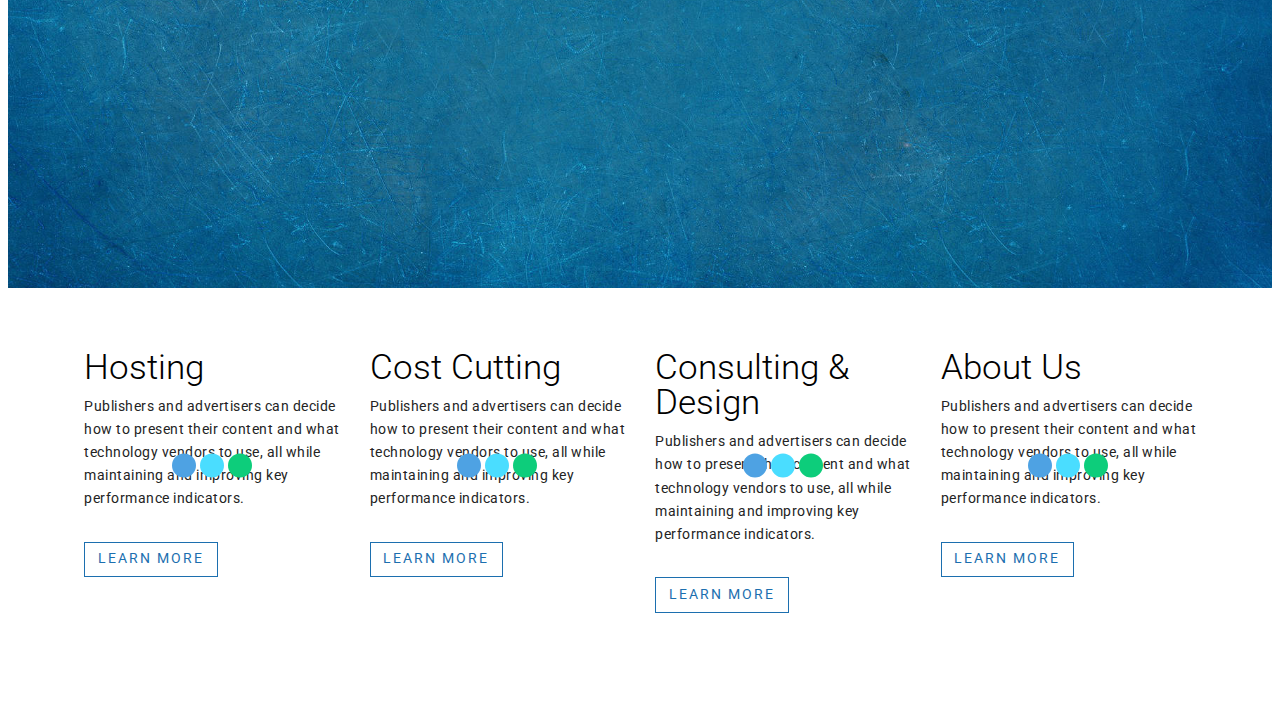
==== commit a70f510a: "create github pages" ====
--- a/index.html
+++ b/index.html
@@ -45,7 +45,7 @@
                         About Us</a>
                 </li></ul>
             
-            <div class="navbar-buttons mbr-section-btn"><a class="btn btn-sm btn-primary display-7" href="page4.html">
+            <div class="navbar-buttons mbr-section-btn"><a class="btn btn-sm btn-primary-outline display-7" href="page4.html">
                   Contact Us
                 </a></div>
       </div>
@@ -82,7 +82,7 @@
                         About Us</a>
                 </li></ul>
             
-            <div class="navbar-buttons mbr-section-btn"><a class="btn btn-sm btn-primary display-7" href="page4.html">
+            <div class="navbar-buttons mbr-section-btn"><a class="btn btn-sm btn-primary-outline display-7" href="page4.html">
                   Contact Us
                 </a></div>
       </div>
@@ -100,7 +100,7 @@
 
 </section>
 
-<section class="engine"><a href="https://mobirise.info/x">free css templates</a></section><section class="header1 cid-rALSzvtrk8 mbr-fullscreen" id="header1-1">
+<section class="engine"><a href="https://mobirise.info/p">web templates free download</a></section><section class="header1 cid-rALSzvtrk8 mbr-fullscreen" id="header1-1">
 
     
 
@@ -125,7 +125,7 @@
             <div class="card mbr-col-sm-12 mbr-col-md-6 mbr-col-lg-3">
                 <div class="card-wrapper">
                     <div class="card-img">
-                        <amp-img src="assets/images/mbr-1048x699.jpg" layout="responsive" width="254.87839771101574" height="170" alt="Mobirise" class="mobirise-loader">
+                        <amp-img src="assets/images/mbr-6-1048x1048.jpeg" layout="responsive" width="254.8415300546448" height="178" alt="Mobirise" class="mobirise-loader">
                             <div placeholder="" class="placeholder">
                                 <div class="mobirise-spinner">
                                     <em></em>
@@ -141,7 +141,7 @@
                         <p class="mbr-text mbr-fonts-style align-left display-4">
                             Publishers and advertisers can decide how to present their content and what technology vendors to use, all while maintaining and improving key performance indicators.
                         </p>
-                        <div class="mbr-section-btn align-left"><a class="btn btn-sm btn-secondary display-4" href="page1.html#header2-h">
+                        <div class="mbr-section-btn align-left"><a class="btn btn-sm btn-primary-outline display-4" href="page1.html#header2-h">
                                 LEARN MORE
                             </a></div>
                     </div>
@@ -167,7 +167,7 @@
                         <p class="mbr-text mbr-fonts-style align-left display-4">
                             Publishers and advertisers can decide how to present their content and what technology vendors to use, all while maintaining and improving key performance indicators.
                         </p>
-                        <div class="mbr-section-btn align-left"><a class="btn btn-sm btn-secondary display-4" href="page1.html#content4-k">
+                        <div class="mbr-section-btn align-left"><a class="btn btn-sm btn-primary-outline display-4" href="page1.html#content4-k">
                                 LEARN MORE
                             </a></div>
                     </div>
@@ -192,7 +192,7 @@
                         <p class="mbr-text mbr-fonts-style align-left display-4">
                             Publishers and advertisers can decide how to present their content and what technology vendors to use, all while maintaining and improving key performance indicators.
                         </p>
-                        <div class="mbr-section-btn align-left"><a class="btn btn-sm btn-secondary display-4" href="page1.html#features10-e">
+                        <div class="mbr-section-btn align-left"><a class="btn btn-sm btn-primary-outline display-4" href="page1.html#features10-e">
                                 LEARN MORE
                             </a></div>
                     </div>
@@ -213,11 +213,11 @@
                         </amp-img>
                     </div>
                     <div class="card-box">
-                        <h4 class="card-title mbr-fonts-style align-left mbr-light display-2">Our Clients</h4>
-                        <p class="mbr-text mbr-fonts-style align-left display-4">
-                            Publishers and advertisers can decide how to present their content and what technology vendors to use, all while maintaining and improving key performance indicators.
-                        </p>
-                        <div class="mbr-section-btn align-left"><a class="btn btn-sm btn-secondary display-4" href="page3.html">
+                        <h4 class="card-title mbr-fonts-style align-left mbr-light display-2">About Us</h4>
+                        <p class="mbr-text mbr-fonts-style align-left display-4">
+                            Publishers and advertisers can decide how to present their content and what technology vendors to use, all while maintaining and improving key performance indicators.
+                        </p>
+                        <div class="mbr-section-btn align-left"><a class="btn btn-sm btn-primary-outline display-4" href="page3.html">
                                 LEARN MORE
                             </a></div>
                     </div>
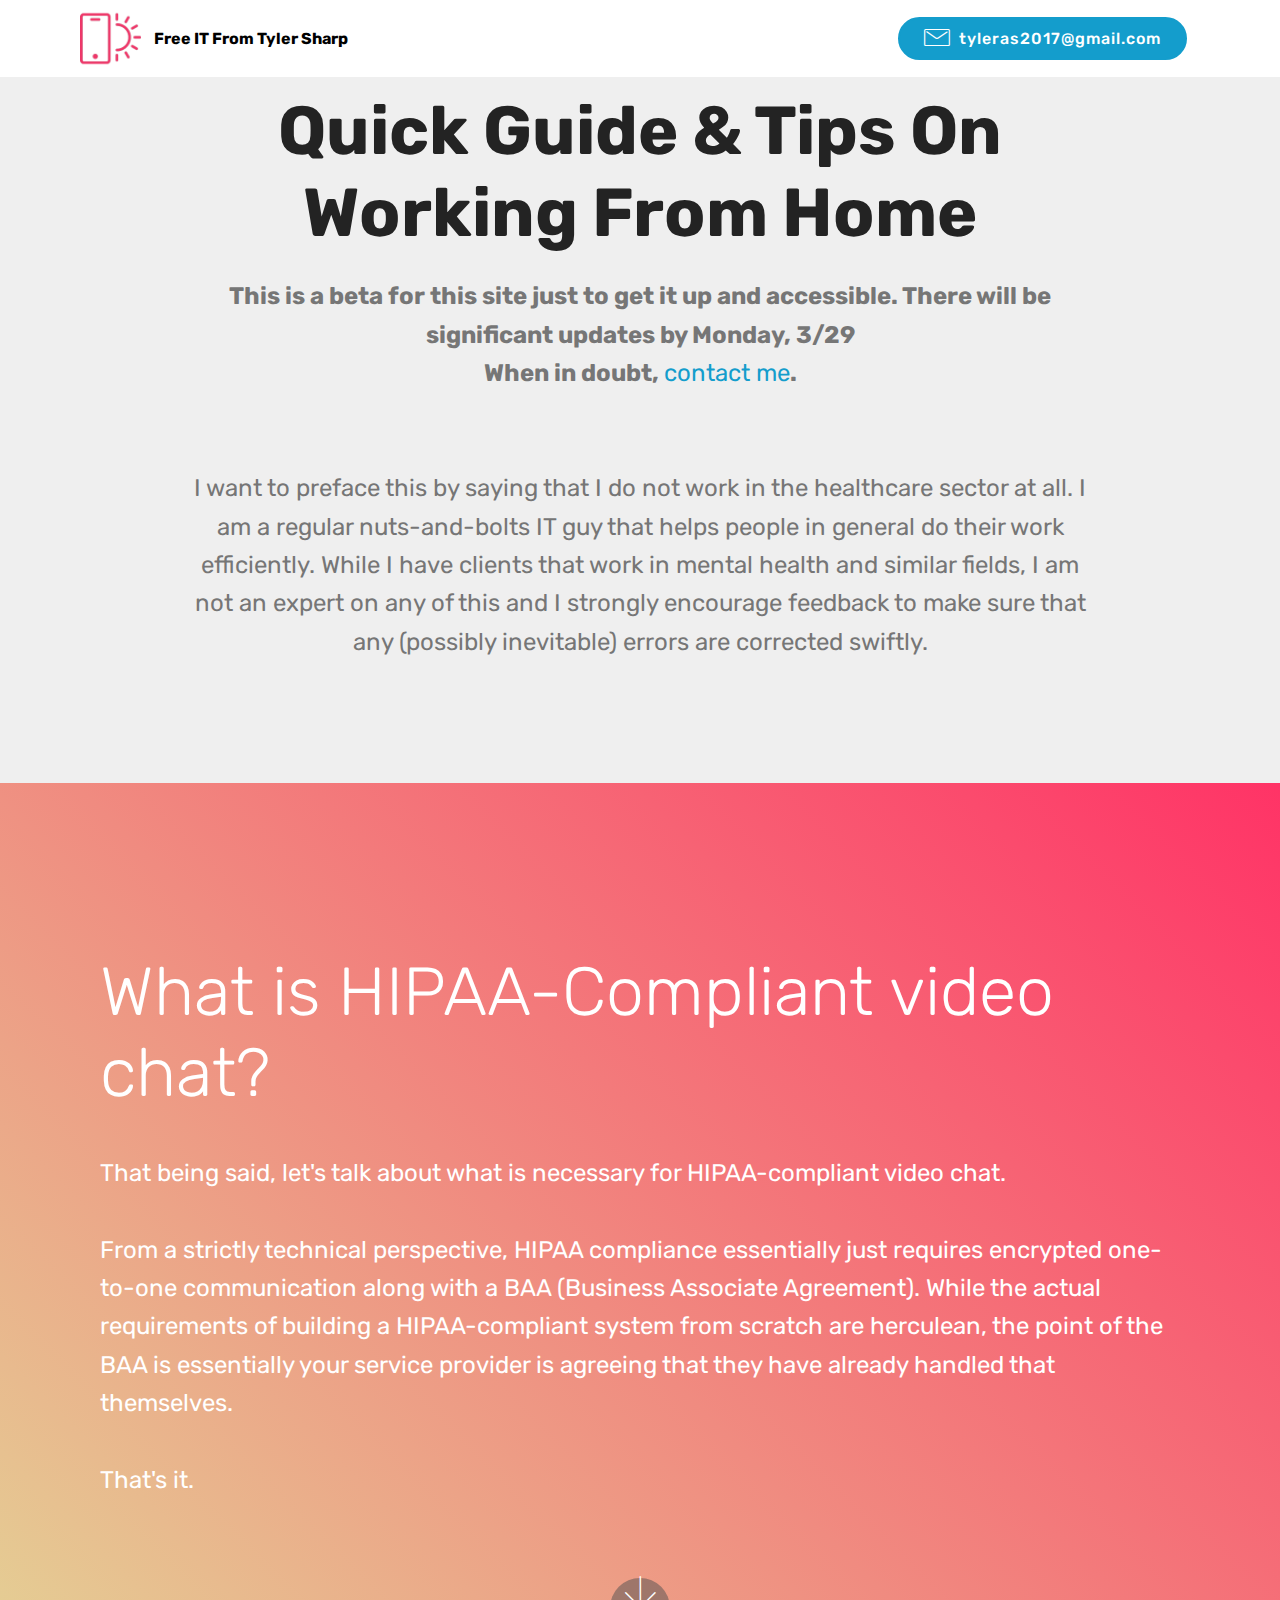
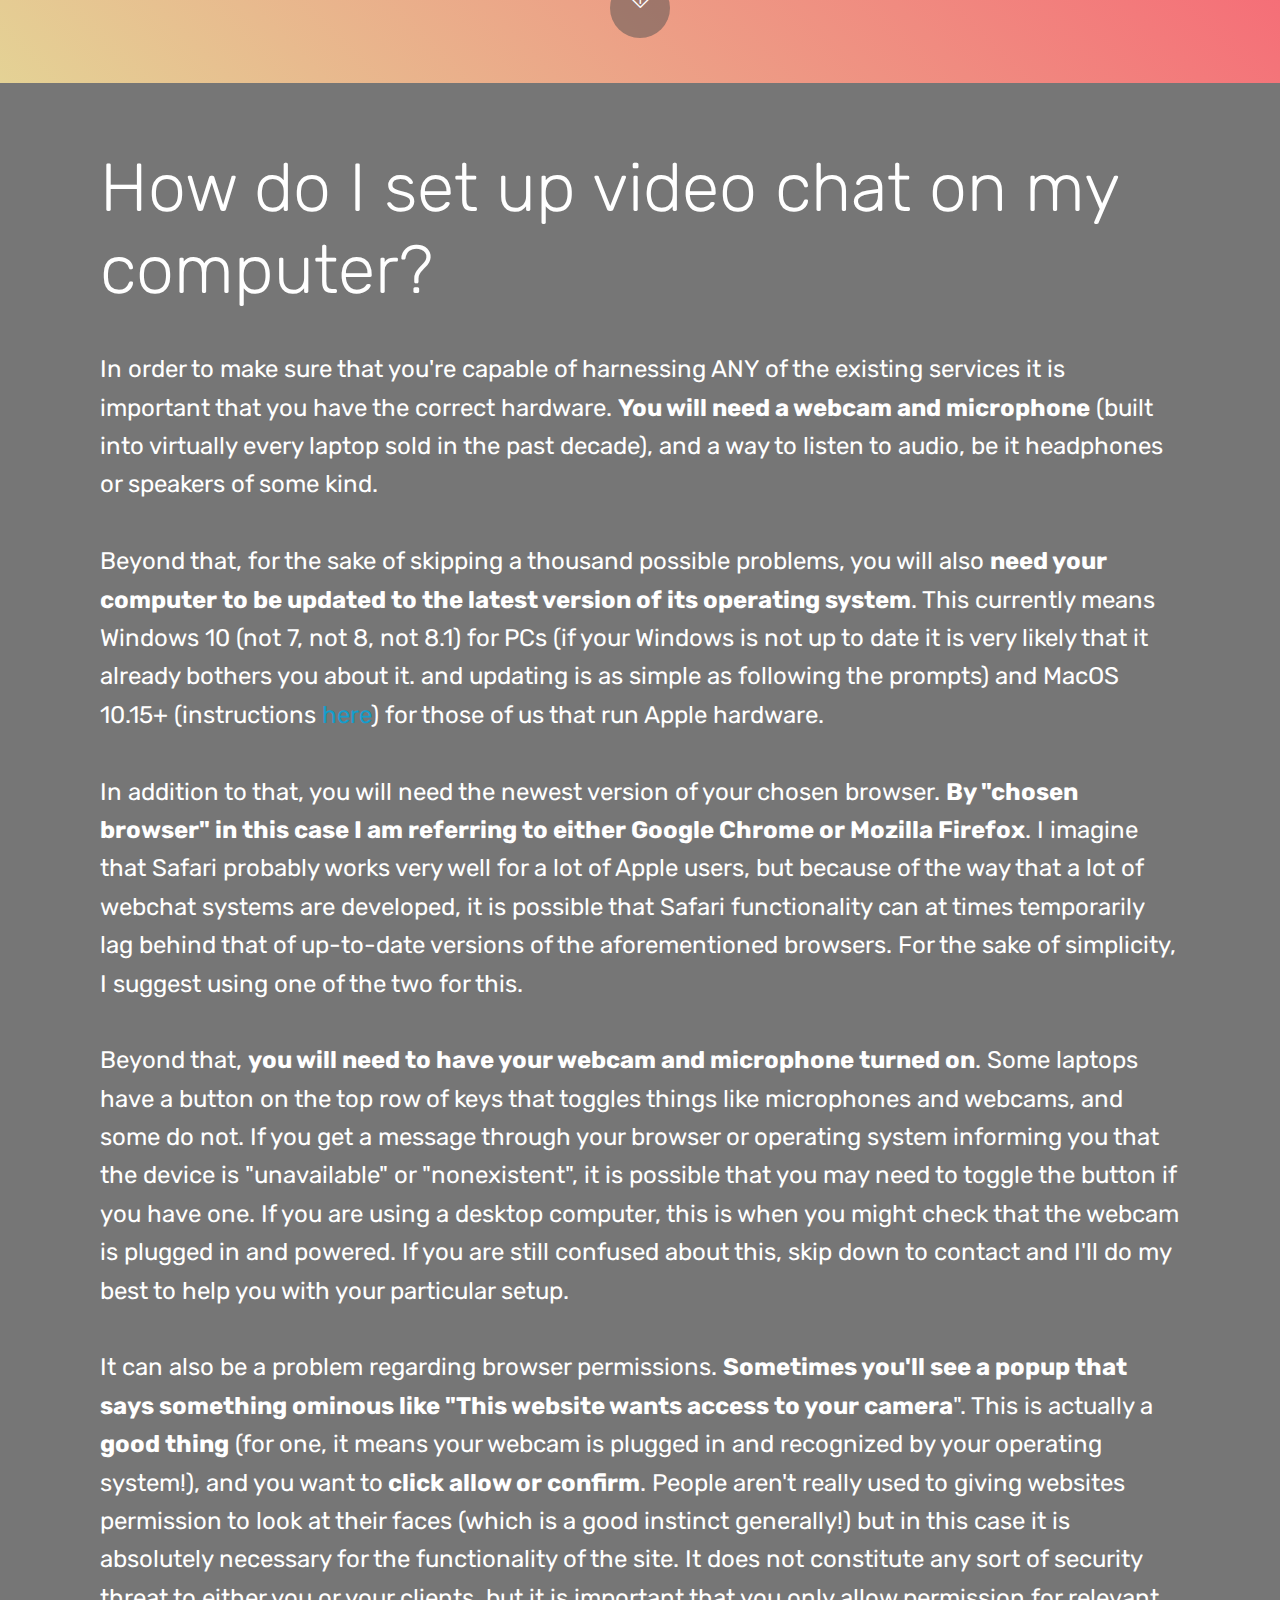
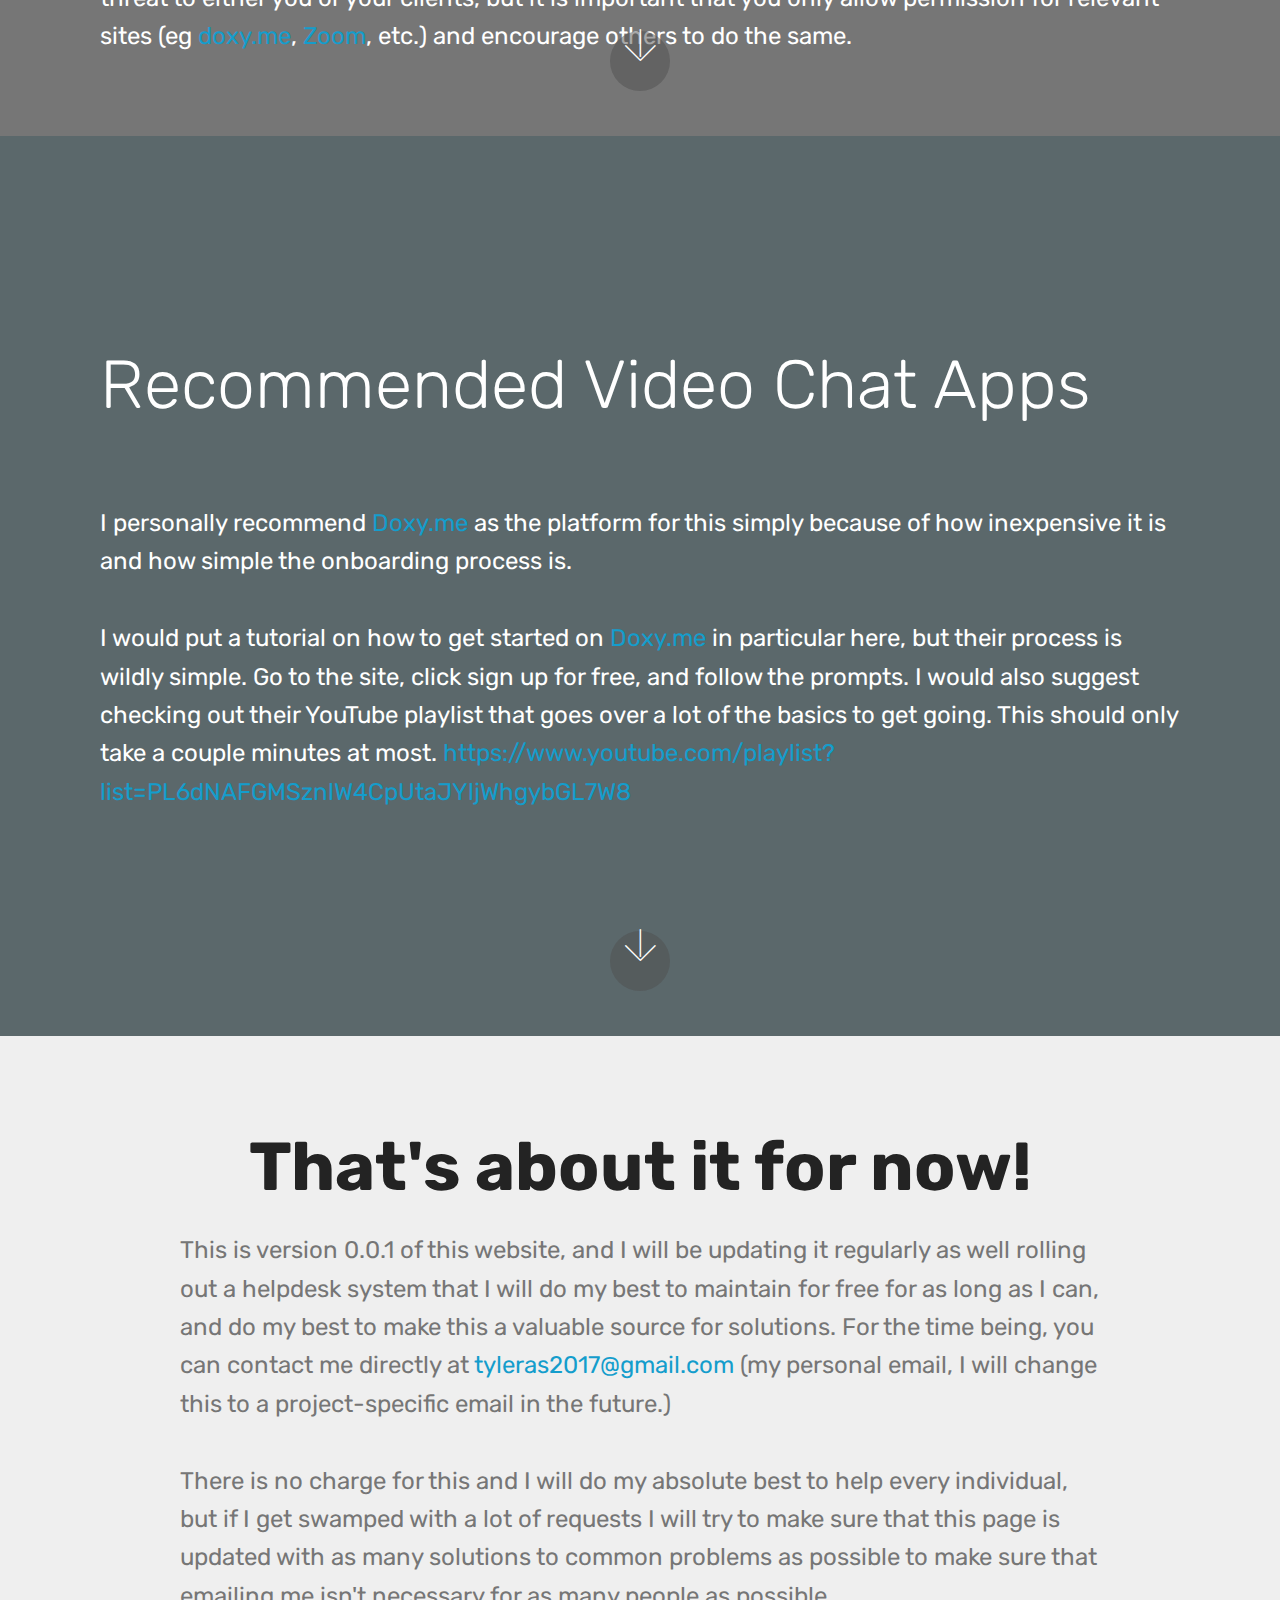
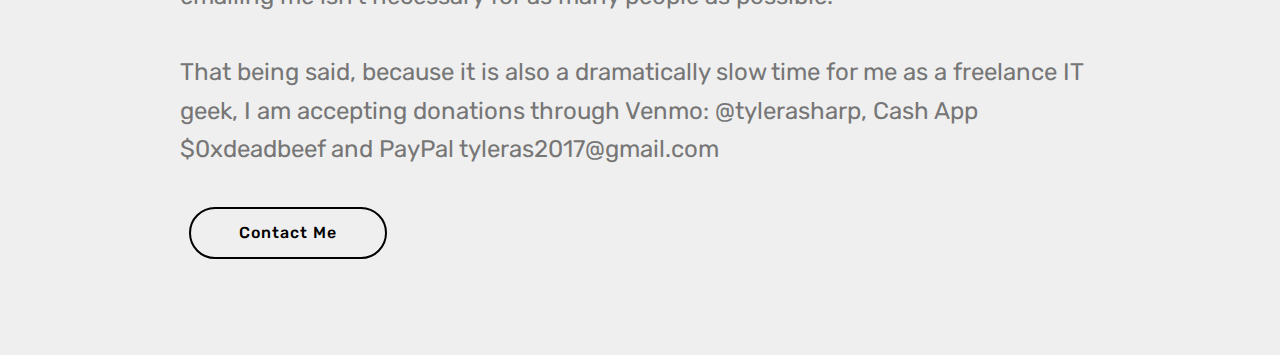
==== commit 1a4b0681: "create github pages" ====
--- a/index.html
+++ b/index.html
@@ -1,234 +1,199 @@
 <!DOCTYPE html>
-<html amp >
+<html  >
 <head>
-  <!-- Site made with Mobirise Website Builder v4.10.8, https://mobirise.com -->
+  <!-- Site made with Mobirise Website Builder v4.12.3, https://mobirise.com -->
   <meta charset="UTF-8">
   <meta http-equiv="X-UA-Compatible" content="IE=edge">
-  <meta name="generator" content="Mobirise v4.10.8, mobirise.com">
+  <meta name="generator" content="Mobirise v4.12.3, mobirise.com">
   <meta name="viewport" content="width=device-width, initial-scale=1, minimum-scale=1">
-  <link rel="shortcut icon" href="assets/images/img-193-90x71.jpeg" type="image/x-icon">
+  <link rel="shortcut icon" href="assets/images/logo2.png" type="image/x-icon">
   <meta name="description" content="">
   
+  
   <title>Home</title>
-  
-<link rel="canonical" href="https://drysideproject.github.io/">
- <style amp-boilerplate>body{-webkit-animation:-amp-start 8s steps(1,end) 0s 1 normal both;-moz-animation:-amp-start 8s steps(1,end) 0s 1 normal both;-ms-animation:-amp-start 8s steps(1,end) 0s 1 normal both;animation:-amp-start 8s steps(1,end) 0s 1 normal both}@-webkit-keyframes -amp-start{from{visibility:hidden}to{visibility:visible}}@-moz-keyframes -amp-start{from{visibility:hidden}to{visibility:visible}}@-ms-keyframes -amp-start{from{visibility:hidden}to{visibility:visible}}@-o-keyframes -amp-start{from{visibility:hidden}to{visibility:visible}}@keyframes -amp-start{from{visibility:hidden}to{visibility:visible}}</style>
-<noscript><style amp-boilerplate>body{-webkit-animation:none;-moz-animation:none;-ms-animation:none;animation:none}</style></noscript>
-<link href="https://fonts.googleapis.com/css?family=Roboto:100,100i,300,300i,400,400i,500,500i,700,700i,900,900i&subset=cyrillic" rel="stylesheet">
- 
- <style amp-custom> 
-div,span,h1,h2,h3,h4,h5,h6,p,blockquote,a,ol,ul,li,figcaption{font: inherit;}*{-webkit-box-sizing: border-box;box-sizing: border-box;}body{position: relative;font-style: normal;line-height: 1.5;}section{background-color: #eeeeee;background-position: 50% 50%;background-repeat: no-repeat;background-size: cover;}section,.container,.container-fluid{position: relative;word-wrap: break-word;}a.mbr-iconfont:hover{text-decoration: none;}h1,h2,h3{margin: auto;}h1,h3,p{padding: 10px 0;margin-bottom: 15px;}p,li,blockquote{color: #15181b;letter-spacing: 0.5px;line-height: 1.7;}ul,ol,pre,blockquote{margin-bottom: 0;margin-top: 0;}pre{background: #f4f4f4;padding: 10px 24px;white-space: pre-wrap;}p{margin-top: 0;}a{font-style: normal;font-weight: 400;cursor: pointer;}a,a:hover{text-decoration: none;}figure{margin-bottom: 0;}h1,h2,h3,h4,h5,h6,.h1,.h2,.h3,.h4,.h5,.h6,.display-1,.display-2,.display-3,.display-4{line-height: 1;word-break: break-word;word-wrap: break-word;}b,strong{font-weight: bold;}blockquote{padding: 10px 0 10px 20px;position: relative;border-left: 3px solid;}input:-webkit-autofill,input:-webkit-autofill:hover,input:-webkit-autofill:focus,input:-webkit-autofill:active{-webkit-transition-delay: 9999s;transition-delay: 9999s;-webkit-transition-property: background-color,color;-o-transition-property: background-color,color;transition-property: background-color,color;}html,body{height: auto;min-height: 100vh;}.mbr-section-title{font-style: normal;line-height: 1.2;}.mbr-section-subtitle{line-height: 1.3;}.mbr-text{font-style: normal;line-height: 1.6;}.btn{font-weight: 400;border-width: 2px;border-style: solid;font-style: normal;letter-spacing: 2px;margin: .4rem .5rem;white-space: normal;-webkit-transition: all .3s ease-in-out,-webkit-box-shadow 2s ease-in-out;transition: all .3s ease-in-out,-webkit-box-shadow 2s ease-in-out;-o-transition: all .3s ease-in-out,box-shadow 2s ease-in-out;transition: all .3s ease-in-out,box-shadow 2s ease-in-out;transition: all .3s ease-in-out,box-shadow 2s ease-in-out,-webkit-box-shadow 2s ease-in-out;display: -webkit-inline-box;display: -ms-inline-flexbox;display: inline-flex;-webkit-box-align: center;-ms-flex-align: center;align-items: center;-webkit-box-pack: center;-ms-flex-pack: center;justify-content: center;word-break: break-word;-webkit-align-items: center;-webkit-justify-content: center;display: -webkit-inline-flex;}.btn-form{border-radius: 0;}.btn-form:hover{cursor: pointer;}form .btn{margin: 0;}input,textarea,select{padding: 15px 0.5rem;}.mbr-figure img,.mbr-figure iframe{display: block;width: 100%;}.card{background-color: transparent;border: none;}.card-wrapper{-webkit-box-flex: 1;-webkit-flex: 1;}.card-img{text-align: center;-ms-flex-negative: 0;flex-shrink: 0;-webkit-flex-shrink: 0;}.media{max-width: 100%;margin: 0 auto;}.mbr-figure{-ms-flex-item-align: center;-ms-grid-row-align: center;-webkit-align-self: center;align-self: center;}.media-container > div{max-width: 100%;}.mbr-figure img,.card-img img{width: 100%;}@media (max-width: 991px){.media-size-item{width: auto;}.media{width: auto;}.mbr-figure{width: 100%;}}section.slider .amp-carousel-button{cursor: pointer;}amp-image-lightbox a.control{position: absolute;width: 32px;height: 32px;right: 16px;top: 16px;z-index: 1000;}amp-image-lightbox a.control .close{position: relative;}amp-image-lightbox a.control .close:before,amp-image-lightbox a.control .close:after{position: absolute;left: 15px;content: ' ';height: 33px;width: 2px;background-color: #fff;}amp-image-lightbox a.control .close:before{-webkit-transform: rotate(45deg);-ms-transform: rotate(45deg);transform: rotate(45deg);}amp-image-lightbox a.control .close:after{-webkit-transform: rotate(-45deg);-ms-transform: rotate(-45deg);transform: rotate(-45deg);}.hidden{visibility: hidden;}.super-hide{display: none;}.inactive{-webkit-user-select: none;-moz-user-select: none;-ms-user-select: none;user-select: none;pointer-events: none;-webkit-user-drag: none;user-drag: none;}textarea[type="hidden"]{display: none;}#scrollToTop{display: none;}.popover-content ul.show{min-height: 155px;}.mbr-white{color: #ffffff;}.mbr-black{color: #000000;}.mbr-bg-white{background-color: #ffffff;}.mbr-bg-black{background-color: #000000;}.align-left{text-align: left;}.align-center{text-align: center;}.align-right{text-align: right;}@media (max-width: 767px){.align-left,.align-center,.align-right,.mbr-section-btn,.mbr-section-title{text-align: center;}}.mbr-light{font-weight: 300;}.mbr-regular{font-weight: 400;}.mbr-semibold{font-weight: 500;}.mbr-bold{font-weight: 700;}.mbr-section-btn{margin-left: -.25rem;margin-right: -.25rem;font-size: 0;}nav .mbr-section-btn{margin-left: 0rem;margin-right: 0rem;}.btn .mbr-iconfont,.btn.btn-sm .mbr-iconfont{cursor: pointer;margin-right: 0.5rem;}.btn.btn-md .mbr-iconfont,.btn.btn-md .mbr-iconfont{margin-right: 0.8rem;}[type="submit"]{-webkit-appearance: none;}.google-map{height: 400px;position: relative;width: 100%;}.google-map iframe{height: 100%;width: 100%;}.google-map [data-state-details]{color: #6b6763;font-family: Montserrat;height: 1.5em;margin-top: -0.75em;padding-left: 1.25rem;padding-right: 1.25rem;position: absolute;text-align: center;top: 50%;width: 100%;}.google-map[data-state]{background: #e9e5dc;}.google-map[data-state="loading"] [data-state-details]{display: none;}.map-placeholder{display: none;}.mbr-fullscreen .mbr-overlay{height: 100vh;}.mbr-fullscreen{display: -webkit-box;display: -ms-flexbox;display: flex;display: -moz-flex;display: -ms-flex;display: -o-flex;-webkit-box-align: center;-ms-flex-align: center;align-items: center;-webkit-align-items: center;height: 100vh;-webkit-box-sizing: border-box;box-sizing: border-box;padding-top: 3rem;padding-bottom: 3rem;}.mbr-overlay{bottom: 0;left: 0;position: absolute;right: 0;top: 0;z-index: 0;}section.sidebar-open:before{content: '';position: fixed;top: 0;bottom: 0;right: 0;left: 0;background-color: rgba(0,0,0,0.2);z-index: 1040;}amp-img img{max-height: 100%;max-width: 100%;}img.mbr-temp{width: 100%;}.is-builder .nodisplay + img[async],.is-builder .nodisplay + img[decoding="async"],.is-builder amp-img > a + img[async],.is-builder amp-img > a + img[decoding="async"]{display: none;}html:not(.is-builder) amp-img > a{position: absolute;top: 0;bottom: 0;left: 0;right: 0;z-index: 1;}.is-builder .temp-amp-sizer{position: absolute;}.is-builder section.slider .icon-wrap,.is-builder section[class*="gallery"] .icon-wrap{pointer-events: all;}.is-builder amp-youtube .temp-amp-sizer,.is-builder amp-vimeo .temp-amp-sizer{position: static;}.is-builder section.horizontal-menu .ampstart-btn{display: none;}@media (max-width: 991px){.is-builder section.horizontal-menu .navbar-toggler{display: block;}}.is-builder section.horizontal-menu .dropdown-menu{z-index: auto;opacity: 1;pointer-events: auto;}.is-builder section.horizontal-menu .nav-dropdown .link.dropdown-toggle[aria-expanded="true"]{margin-right: 0;padding: 0.667em 1em;}.mobirise-spinner{position: absolute;top: 50%;left: 40%;margin-left: 10%;-webkit-transform: translate3d(-50%,-50%,0);z-index: 4;}.mobirise-spinner em{width: 24px;height: 24px;background: #3ac;border-radius: 100%;display: inline-block;-webkit-animation: slide 1s infinite;}.mobirise-spinner em:nth-child(1){-webkit-animation-delay: 0.1s;}.mobirise-spinner em:nth-child(2){-webkit-animation-delay: 0.2s;}.mobirise-spinner em:nth-child(3){-webkit-animation-delay: 0.3s;}@-moz-keyframes slide{0%{-webkit-transform: scale(1);}50%{opacity: 0.3;-webkit-transform: scale(2);}100%{-webkit-transform: scale(1);}}@-webkit-keyframes slide{0%{-webkit-transform: scale(1);}50%{opacity: 0.3;-webkit-transform: scale(2);}100%{-webkit-transform: scale(1);}}@-o-keyframes slide{0%{-webkit-transform: scale(1);}50%{opacity: 0.3;-webkit-transform: scale(2);}100%{-webkit-transform: scale(1);}}@keyframes slide{0%{-webkit-transform: scale(1);}50%{opacity: 0.3;-webkit-transform: scale(2);}100%{-webkit-transform: scale(1);}}.mobirise-loader .amp-active > div{display: none;}.mbr-container{max-width: 800px;padding: 0 10px;margin: 0 auto;position: relative;}.container{padding-right: 15px;padding-left: 15px;width: 100%;margin-right: auto;margin-left: auto;}@media (max-width: 767px){.container{max-width: 540px;}}@media (min-width: 768px){.container{max-width: 720px;}}@media (min-width: 992px){.container{max-width: 960px;}}@media (min-width: 1200px){.container{max-width: 1140px;}}.mbr-row,.mbr-form-row{display: -webkit-box;display: -webkit-flex;display: -ms-flexbox;display: flex;-webkit-flex-wrap: wrap;-ms-flex-wrap: wrap;flex-wrap: wrap;margin-right: -1rem;margin-left: -1rem;}.mbr-form-row{margin-right: -0.5rem;margin-left: -0.5rem;}.mbr-form-row > [class*="mbr-col"]{padding-left: 0.5rem;padding-right: 0.5rem;}.mbr-justify-content-center{-webkit-box-pack: center;-ms-flex-pack: center;justify-content: center;-webkit-justify-content: center;}@media (max-width: 767px){.mbr-col-sm-12{-ms-flex: 0 0 100%;-webkit-box-flex: 0;flex: 0 0 100%;max-width: 100%;padding-right: 15px;padding-left: 15px;-webkit-flex: 0 0 100%;}.mbr-row{margin: 0;}}@media (min-width: 768px){.mbr-col-md-3{-ms-flex: 0 0 25%;-webkit-box-flex: 0;flex: 0 0 25%;max-width: 25%;padding-right: 15px;padding-left: 15px;-webkit-flex: 0 0 25%;}.mbr-col-md-4{-ms-flex: 0 0 33.333333%;-webkit-box-flex: 0;flex: 0 0 33.333333%;max-width: 33.333333%;padding-right: 15px;padding-left: 15px;-webkit-flex: 0 0 33.333333%;}.mbr-col-md-5{-ms-flex: 0 0 41.666667%;-webkit-box-flex: 0;flex: 0 0 41.666667%;max-width: 41.666667%;padding-right: 15px;padding-left: 15px;-webkit-flex: 0 0 41.666667%;}.mbr-col-md-6{-ms-flex: 0 0 50%;-webkit-box-flex: 0;flex: 0 0 50%;max-width: 50%;padding-right: 15px;padding-left: 15px;-webkit-flex: 0 0 50%;}.mbr-col-md-7{-ms-flex: 0 0 58.333333%;-webkit-box-flex: 0;flex: 0 0 58.333333%;max-width: 58.333333%;padding-right: 15px;padding-left: 15px;-webkit-flex: 0 0 58.333333%;}.mbr-col-md-8{-ms-flex: 0 0 66.666667%;-webkit-box-flex: 0;flex: 0 0 66.666667%;max-width: 66.666667%;padding-left: 15px;padding-right: 15px;-webkit-flex: 0 0 66.666667%;}.mbr-col-md-10{-ms-flex: 0 0 83.333333%;-webkit-box-flex: 0;flex: 0 0 83.333333%;max-width: 83.333333%;padding-left: 15px;padding-right: 15px;-webkit-flex: 0 0 83.333333%;}.mbr-col-md-12{-ms-flex: 0 0 100%;-webkit-box-flex: 0;flex: 0 0 100%;max-width: 100%;padding-right: 15px;padding-left: 15px;-webkit-flex: 0 0 100%;}}@media (min-width: 992px){.mbr-col-lg-2{-ms-flex: 0 0 16.666667%;-webkit-box-flex: 0;flex: 0 0 16.666667%;max-width: 16.666667%;padding-right: 15px;padding-left: 15px;-webkit-flex: 0 0 16.666667%;}.mbr-col-lg-3{-ms-flex: 0 0 25%;-webkit-box-flex: 0;flex: 0 0 25%;max-width: 25%;padding-right: 15px;padding-left: 15px;-webkit-flex: 0 0 25%;}.mbr-col-lg-4{-ms-flex: 0 0 33.33%;-webkit-box-flex: 0;flex: 0 0 33.33%;max-width: 33.33%;padding-right: 15px;padding-left: 15px;-webkit-flex: 0 0 33.33%;}.mbr-col-lg-5{-ms-flex: 0 0 41.666%;-webkit-box-flex: 0;flex: 0 0 41.666%;max-width: 41.666%;padding-right: 15px;padding-left: 15px;-webkit-flex: 0 0 41.666%;}.mbr-col-lg-6{-ms-flex: 0 0 50%;-webkit-box-flex: 0;flex: 0 0 50%;max-width: 50%;padding-right: 15px;padding-left: 15px;-webkit-flex: 0 0 50%;}.mbr-col-lg-8{-ms-flex: 0 0 66.666667%;-webkit-box-flex: 0;flex: 0 0 66.666667%;max-width: 66.666667%;padding-left: 15px;padding-right: 15px;-webkit-flex: 0 0 66.666667%;}.mbr-col-lg-10{-ms-flex: 0 0 83.3333%;-webkit-box-flex: 0;flex: 0 0 83.3333%;max-width: 83.3333%;padding-right: 15px;padding-left: 15px;-webkit-flex: 0 0 83.3333%;}.mbr-col-lg-12{-ms-flex: 0 0 100%;-webkit-box-flex: 0;flex: 0 0 100%;max-width: 100%;padding-right: 15px;padding-left: 15px;-webkit-flex: 0 0 100%;}}@media (min-width: 1200px){.mbr-col-xl-7{-ms-flex: 0 0 58.333333%;-webkit-box-flex: 0;flex: 0 0 58.333333%;max-width: 58.333333%;padding-right: 15px;padding-left: 15px;-webkit-flex: 0 0 58.333333%;}.mbr-col-xl-8{-ms-flex: 0 0 66.666667%;-webkit-box-flex: 0;flex: 0 0 66.666667%;max-width: 66.666667%;padding-left: 15px;padding-right: 15px;-webkit-flex: 0 0 66.666667%;}}amp-sidebar{background: transparent;}#scrollToTopMarker{position: absolute;width: 0px;height: 0px;top: 300px;}#scrollToTopButton{position: fixed;bottom: 25px;right: 25px;opacity: .4;z-index: 5000;font-size: 32px;height: 60px;width: 60px;border: none;border-radius: 3px;cursor: pointer;}#scrollToTopButton:focus{outline: none;}#scrollToTopButton a:before{content: '';position: absolute;height: 40%;top: 36%;width: 2px;left: calc(50% - 1px);}#scrollToTopButton a:after{content: '';position: absolute;border-top: 2px solid;border-right: 2px solid;width: 40%;height: 40%;left: calc(30% - 1px);bottom: 30%;-ms-transform: rotate(-45deg);transform: rotate(-45deg);-webkit-transform: rotate(-45deg);}.is-builder #scrollToTopButton a:after{left: 30%;}.field{margin-bottom: 1rem;}.field-input{margin: 0;width: 100%;}form a.btn{margin: 0;}.mbr-col,.mbr-col-auto{padding-left: 1rem;padding-right: 1rem;}.mbr-col{flex-basis: 0;flex-grow: 1;max-width: 100%;}.mbr-col-auto{flex: 0 0 auto;width: auto;max-width: none;}.dots-wrapper .dots{margin: 4px 8px;}.dots-wrapper .dots span{cursor: pointer;border-radius: 12px;display: block;height: 24px;width: 24px;transition: 0.4s;border: 10px solid #cccccc;}.dots-wrapper .dots span:hover{opacity: 1;}.dots-wrapper .dots span.current{outline: none;width: 40px;opacity: 1;}.amp-carousel-button{outline: none;}.hidden-slide{display: none;}.visible-slide{display: flex;}
-body{font-family: Roboto;}blockquote{border-color: #4ea2e3;}.display-1{font-family: 'Roboto',sans-serif;font-size: 4.5rem;}.display-2{font-family: 'Roboto',sans-serif;font-size: 2.2rem;}.display-4{font-family: 'Roboto',sans-serif;font-size: 0.9rem;}.display-5{font-family: 'Roboto',sans-serif;font-size: 1.8rem;}.display-7{font-family: 'Roboto',sans-serif;font-size: 1.1rem;}input,textarea{font-family: 'Roboto',sans-serif;font-size: 0.9rem;}.display-1 .mbr-iconfont-btn{font-size: 4.5rem;width: 4.5rem;}.display-2 .mbr-iconfont-btn{font-size: 2.2rem;width: 2.2rem;}.display-4 .mbr-iconfont-btn{font-size: 0.9rem;width: 0.9rem;}.display-5 .mbr-iconfont-btn{font-size: 1.8rem;width: 1.8rem;}.display-7 .mbr-iconfont-btn{font-size: 1.1rem;width: 1.1rem;}@media (max-width: 768px){.display-1{font-size: 3.6rem;font-size: calc( 2.225rem + (4.5 - 2.225) * ((100vw - 20rem) / (48 - 20)));line-height: calc( 1.4 * (2.225rem + (4.5 - 2.225) * ((100vw - 20rem) / (48 - 20))));}.display-2{font-size: 1.76rem;font-size: calc( 1.42rem + (2.2 - 1.42) * ((100vw - 20rem) / (48 - 20)));line-height: calc( 1.4 * (1.42rem + (2.2 - 1.42) * ((100vw - 20rem) / (48 - 20))));}.display-4{font-size: 0.72rem;font-size: calc( 0.965rem + (0.9 - 0.965) * ((100vw - 20rem) / (48 - 20)));line-height: calc( 1.4 * (0.965rem + (0.9 - 0.965) * ((100vw - 20rem) / (48 - 20))));}.display-5{font-size: 1.44rem;font-size: calc( 1.28rem + (1.8 - 1.28) * ((100vw - 20rem) / (48 - 20)));line-height: calc( 1.4 * (1.28rem + (1.8 - 1.28) * ((100vw - 20rem) / (48 - 20))));}}.btn{padding: 1rem 2rem;border-radius: 0px;}.btn-sm{border-width: 1px;padding: 0.6rem 0.8rem;border-radius: 0px;}.btn-md{font-weight: 600;padding: 1rem 2rem;border-radius: 0px;}.bg-primary{background-color: #4ea2e3;}.bg-success{background-color: #0dcd7b;}.bg-info{background-color: #8282e7;}.bg-warning{background-color: #767676;}.bg-danger{background-color: #a0a0a0;}.btn-primary,.btn-primary:active,.btn-primary.active{background-color: #4ea2e3;border-color: #4ea2e3;color: #ffffff;}.btn-primary:hover,.btn-primary:focus,.btn-primary.focus{color: #ffffff;background-color: #1f7dc5;border-color: #1f7dc5;}.btn-primary.disabled,.btn-primary:disabled{color: #ffffff;background-color: #1f7dc5;border-color: #1f7dc5;}.btn-secondary,.btn-secondary:active,.btn-secondary.active{background-color: #4addff;border-color: #4addff;color: #003c4a;}.btn-secondary:hover,.btn-secondary:focus,.btn-secondary.focus{color: #003c4a;background-color: #00cdfd;border-color: #00cdfd;}.btn-secondary.disabled,.btn-secondary:disabled{color: #003c4a;background-color: #00cdfd;border-color: #00cdfd;}.btn-info,.btn-info:active,.btn-info.active{background-color: #8282e7;border-color: #8282e7;color: #ffffff;}.btn-info:hover,.btn-info:focus,.btn-info.focus{color: #ffffff;background-color: #4242db;border-color: #4242db;}.btn-info.disabled,.btn-info:disabled{color: #ffffff;background-color: #4242db;border-color: #4242db;}.btn-success,.btn-success:active,.btn-success.active{background-color: #0dcd7b;border-color: #0dcd7b;color: #ffffff;}.btn-success:hover,.btn-success:focus,.btn-success.focus{color: #ffffff;background-color: #088550;border-color: #088550;}.btn-success.disabled,.btn-success:disabled{color: #ffffff;background-color: #088550;border-color: #088550;}.btn-warning,.btn-warning:active,.btn-warning.active{background-color: #767676;border-color: #767676;color: #ffffff;}.btn-warning:hover,.btn-warning:focus,.btn-warning.focus{color: #ffffff;background-color: #505050;border-color: #505050;}.btn-warning.disabled,.btn-warning:disabled{color: #ffffff;background-color: #505050;border-color: #505050;}.btn-danger,.btn-danger:active,.btn-danger.active{background-color: #a0a0a0;border-color: #a0a0a0;color: #ffffff;}.btn-danger:hover,.btn-danger:focus,.btn-danger.focus{color: #ffffff;background-color: #7a7a7a;border-color: #7a7a7a;}.btn-danger.disabled,.btn-danger:disabled{color: #ffffff;background-color: #7a7a7a;border-color: #7a7a7a;}.btn-black,.btn-black:active,.btn-black.active{background-color: #333333;border-color: #333333;color: #ffffff;}.btn-black:hover,.btn-black:focus,.btn-black.focus{color: #ffffff;background-color: #0d0d0d;border-color: #0d0d0d;}.btn-black.disabled,.btn-black:disabled{color: #ffffff;background-color: #0d0d0d;border-color: #0d0d0d;}.btn-white,.btn-white:active,.btn-white.active{background-color: #ffffff;border-color: #ffffff;color: #808080;}.btn-white:hover,.btn-white:focus,.btn-white.focus{color: #808080;background-color: #d9d9d9;border-color: #d9d9d9;}.btn-white.disabled,.btn-white:disabled{color: #808080;background-color: #d9d9d9;border-color: #d9d9d9;}.btn-white,.btn-white:active,.btn-white.active{color: #333333;}.btn-white:hover,.btn-white:focus,.btn-white.focus{color: #333333;}.btn-white.disabled,.btn-white:disabled{color: #333333;}.btn-primary-outline,.btn-primary-outline:active,.btn-primary-outline.active{background: none;border-color: #1c6faf;color: #1c6faf;}.btn-primary-outline:hover,.btn-primary-outline:focus,.btn-primary-outline.focus{color: #ffffff;background-color: #4ea2e3;border-color: #4ea2e3;}.btn-primary-outline.disabled,.btn-primary-outline:disabled{color: #ffffff;background-color: #4ea2e3;border-color: #4ea2e3;}.btn-secondary-outline,.btn-secondary-outline:active,.btn-secondary-outline.active{background: none;border-color: #00b8e3;color: #00b8e3;}.btn-secondary-outline:hover,.btn-secondary-outline:focus,.btn-secondary-outline.focus{color: #003c4a;background-color: #4addff;border-color: #4addff;}.btn-secondary-outline.disabled,.btn-secondary-outline:disabled{color: #003c4a;background-color: #4addff;border-color: #4addff;}.btn-info-outline,.btn-info-outline:active,.btn-info-outline.active{background: none;border-color: #2c2cd7;color: #2c2cd7;}.btn-info-outline:hover,.btn-info-outline:focus,.btn-info-outline.focus{color: #ffffff;background-color: #8282e7;border-color: #8282e7;}.btn-info-outline.disabled,.btn-info-outline:disabled{color: #ffffff;background-color: #8282e7;border-color: #8282e7;}.btn-success-outline,.btn-success-outline:active,.btn-success-outline.active{background: none;border-color: #076d41;color: #076d41;}.btn-success-outline:hover,.btn-success-outline:focus,.btn-success-outline.focus{color: #ffffff;background-color: #0dcd7b;border-color: #0dcd7b;}.btn-success-outline.disabled,.btn-success-outline:disabled{color: #ffffff;background-color: #0dcd7b;border-color: #0dcd7b;}.btn-warning-outline,.btn-warning-outline:active,.btn-warning-outline.active{background: none;border-color: #434343;color: #434343;}.btn-warning-outline:hover,.btn-warning-outline:focus,.btn-warning-outline.focus{color: #ffffff;background-color: #767676;border-color: #767676;}.btn-warning-outline.disabled,.btn-warning-outline:disabled{color: #ffffff;background-color: #767676;border-color: #767676;}.btn-danger-outline,.btn-danger-outline:active,.btn-danger-outline.active{background: none;border-color: #6d6d6d;color: #6d6d6d;}.btn-danger-outline:hover,.btn-danger-outline:focus,.btn-danger-outline.focus{color: #ffffff;background-color: #a0a0a0;border-color: #a0a0a0;}.btn-danger-outline.disabled,.btn-danger-outline:disabled{color: #ffffff;background-color: #a0a0a0;border-color: #a0a0a0;}.btn-black-outline,.btn-black-outline:active,.btn-black-outline.active{background: none;border-color: #000000;color: #000000;}.btn-black-outline:hover,.btn-black-outline:focus,.btn-black-outline.focus{color: #ffffff;background-color: #333333;border-color: #333333;}.btn-black-outline.disabled,.btn-black-outline:disabled{color: #ffffff;background-color: #333333;border-color: #333333;}.btn-white-outline,.btn-white-outline:active,.btn-white-outline.active{background: none;border-color: #ffffff;color: #ffffff;}.btn-white-outline:hover,.btn-white-outline:focus,.btn-white-outline.focus{color: #333333;background-color: #ffffff;border-color: #ffffff;}.text-primary{color: #4ea2e3;}.text-secondary{color: #4addff;}.text-success{color: #0dcd7b;}.text-info{color: #8282e7;}.text-warning{color: #767676;}.text-danger{color: #a0a0a0;}.text-white{color: #ffffff;}.text-black{color: #000000;}a.text-primary:hover,a.text-primary:focus{color: #1c6faf;}a.text-secondary:hover,a.text-secondary:focus{color: #00b8e3;}a.text-success:hover,a.text-success:focus{color: #076d41;}a.text-info:hover,a.text-info:focus{color: #2c2cd7;}a.text-warning:hover,a.text-warning:focus{color: #434343;}a.text-danger:hover,a.text-danger:focus{color: #6d6d6d;}a.text-white:hover,a.text-white:focus{color: #b3b3b3;}a.text-black:hover,a.text-black:focus{color: #4d4d4d;}.alert-success{background-color: #0dcd7b;}.alert-info{background-color: #8282e7;}.alert-warning{background-color: #767676;}.alert-danger{background-color: #a0a0a0;}a,a:hover{color: #4ea2e3;}.mbr-plan-header.bg-primary .mbr-plan-subtitle,.mbr-plan-header.bg-primary .mbr-plan-price-desc{color: #feffff;}.mbr-plan-header.bg-success .mbr-plan-subtitle,.mbr-plan-header.bg-success .mbr-plan-price-desc{color: #acfad9;}.mbr-plan-header.bg-info .mbr-plan-subtitle,.mbr-plan-header.bg-info .mbr-plan-price-desc{color: #ffffff;}.mbr-plan-header.bg-warning .mbr-plan-subtitle,.mbr-plan-header.bg-warning .mbr-plan-price-desc{color: #b6b6b6;}.mbr-plan-header.bg-danger .mbr-plan-subtitle,.mbr-plan-header.bg-danger .mbr-plan-price-desc{color: #e0e0e0;}.mobirise-spinner em:nth-child(1){background: #4ea2e3;}.mobirise-spinner em:nth-child(2){background: #4addff;}.mobirise-spinner em:nth-child(3){background: #0dcd7b;}#scrollToTopMarker{display: none;}#scrollToTopButton{background-color: #4ea2e3;}#scrollToTopButton a:before{background: #ffffff;}#scrollToTopButton a:after{border-top-color: #ffffff;border-right-color: #ffffff;}.field-input{font-family: 'Roboto',sans-serif;font-size: 0.9rem;}.cid-rALScukc6u{min-height: 80px;}.cid-rALScukc6u .brand-name{color: #4ea2e3;margin: 0;}.cid-rALScukc6u .nav-item:focus,.cid-rALScukc6u .nav-link:focus{outline: none;}.cid-rALScukc6u .navbar-nav{list-style-type: none;display: flex;-webkit-flex-direction: row;flex-direction: row;padding-left: 0;}.cid-rALScukc6u .navbar-nav .nav-link{margin: .667em 1em;font-weight: normal;}@media (min-width: 992px){.cid-rALScukc6u .dropdown-menu .dropdown-toggle:after{content: '';border-bottom: 0.35em solid transparent;border-left: 0.35em solid;border-right: 0;border-top: 0.35em solid transparent;margin-left: 0.3rem;margin-top: -0.3077em;position: absolute;right: 1.1538em;top: 50%;}}@media (max-width: 991px){.cid-rALScukc6u ul.navbar-nav{-webkit-flex-direction: column;flex-direction: column;}.cid-rALScukc6u ul.navbar-nav li{margin: auto;}.cid-rALScukc6u .dropdown-toggle[data-toggle="dropdown-submenu"]:after{content: '';margin-left: .25rem;border-top: 0.35em solid;border-right: 0.35em solid transparent;border-left: 0.35em solid transparent;border-bottom: 0;top: 55%;}.cid-rALScukc6u .nav-dropdown .dropdown-menu .dropdown-item{-webkit-justify-content: center;justify-content: center;display: flex;-webkit-align-items: center;align-items: center;}}.cid-rALScukc6u .nav-dropdown .dropdown-menu{border-radius: 0;border: 0;left: 0;margin: 0;min-width: 10rem;padding-bottom: 1.25rem;padding-top: 1.25rem;position: absolute;}.cid-rALScukc6u .nav-dropdown .dropdown-menu .dropdown-item{font-weight: 400;line-height: 2;display: flex;-webkit-align-items: center;align-items: center;width: 100%;padding: .25rem 1.5rem;clear: both;text-align: inherit;white-space: nowrap;background: 0 0;border: 0;}.cid-rALScukc6u .nav-dropdown .dropdown-menu .dropdown{position: relative;}.cid-rALScukc6u .nav-item.dropdown{position: relative;}.cid-rALScukc6u .nav-item.dropdown .dropdown-menu{z-index: -1;opacity: 0;pointer-events: none;}.cid-rALScukc6u .nav-item.dropdown:hover > .dropdown-menu{z-index: 1;opacity: 1;pointer-events: all;}.cid-rALScukc6u .dropdown-menu .dropdown:hover > .dropdown-menu{z-index: 1;opacity: 1;pointer-events: all;}.cid-rALScukc6u .link.dropdown-toggle:after{content: '';margin-left: .25rem;border-top: 0.35em solid;border-right: 0.35em solid transparent;border-left: 0.35em solid transparent;border-bottom: 0;}.cid-rALScukc6u .nav-dropdown .dropdown-submenu{top: 0;}.cid-rALScukc6u .navbar{z-index: 100;display: flex;-webkit-flex-direction: row;flex-direction: row;width: 100%;min-height: 80px;transition: all .3s;background: #ffffff;}.cid-rALScukc6u .navbar .navbar-logo{margin-right: .8rem;}.cid-rALScukc6u .navbar .navbar-logo img{height: auto;}.cid-rALScukc6u .navbar.navbar-short{background: #ffffff;}.cid-rALScukc6u .navbar.navbar-short .brand{padding: 0;}.cid-rALScukc6u .navbar.opened{transition: all .3s;background: #ffffff;}.cid-rALScukc6u .navbar .dropdown-item{padding: .25rem 1.5rem;}.cid-rALScukc6u .navbar .navbar-collapse{display: flex;-webkit-justify-content: flex-end;justify-content: flex-end;z-index: 1;-webkit-flex-basis: 100%;flex-basis: 100%;-webkit-align-items: center;align-items: center;}@media (max-width: 991px){.cid-rALScukc6u .navbar .navbar-collapse{display: none;position: absolute;top: 0;right: 0;min-height: 100vh;background: #ffffff;padding: 1rem 2rem 1rem 2rem;}.cid-rALScukc6u .navbar.opened .navbar-collapse.show,.cid-rALScukc6u .navbar.opened .navbar-collapse.collapsing{display: block;}.cid-rALScukc6u .navbar.opened .dropdown-menu{top: 0;}.cid-rALScukc6u .navbar .dropdown-menu{position: relative;background: transparent;}.cid-rALScukc6u .navbar .dropdown-menu .dropdown-submenu{left: 0;}.cid-rALScukc6u .navbar .dropdown-menu .dropdown-item:after{right: auto;}.cid-rALScukc6u .navbar .dropdown-menu .dropdown-item{padding: .25rem 1.5rem;text-align: center;margin: 0;}.cid-rALScukc6u .navbar .brand{-webkit-flex-shrink: initial;flex-shrink: initial;word-break: break-word;}}.cid-rALScukc6u .brand{display: flex;-webkit-flex-shrink: 0;flex-shrink: 0;-webkit-align-items: center;align-items: center;margin-right: 0;padding: 0;transition: all .3s;word-break: break-word;z-index: 1;}.cid-rALScukc6u .brand .navbar-caption{line-height: inherit;font-weight: normal;}.cid-rALScukc6u .brand .navbar-logo a{outline: none;}.cid-rALScukc6u .brand .navbar-caption-wrap{display: flex;}.cid-rALScukc6u .dropdown-item.active,.cid-rALScukc6u .dropdown-item:active{background-color: transparent;}.cid-rALScukc6u .navbar-expand-lg .navbar-nav .nav-link{padding: 0;}.cid-rALScukc6u .navbar.navbar-expand-lg .dropdown .dropdown-menu{background: #ffffff;}.cid-rALScukc6u .navbar.navbar-expand-lg .dropdown .dropdown-menu .dropdown-submenu{margin: 0;left: 100%;}.cid-rALScukc6u .navbar .dropdown.open > .dropdown-menu{display: block;}.cid-rALScukc6u ul.navbar-nav{-webkit-flex-wrap: wrap;flex-wrap: wrap;}.cid-rALScukc6u .navbar-buttons{text-align: center;}.cid-rALScukc6u button.navbar-toggler{display: none;outline: none;width: 31px;height: 20px;cursor: pointer;transition: all .2s;position: relative;-webkit-align-self: center;align-self: center;}.cid-rALScukc6u button.navbar-toggler .hamburger span{position: absolute;right: 0;width: 30px;height: 2px;border-right: 5px;background-color: #4ea2e3;}.cid-rALScukc6u button.navbar-toggler .hamburger span:nth-child(1){top: 0;transition: all .2s;}.cid-rALScukc6u button.navbar-toggler .hamburger span:nth-child(2){top: 8px;transition: all .15s;}.cid-rALScukc6u button.navbar-toggler .hamburger span:nth-child(3){top: 8px;transition: all .15s;}.cid-rALScukc6u button.navbar-toggler .hamburger span:nth-child(4){top: 16px;transition: all .2s;}.cid-rALScukc6u nav.opened .navbar-toggler:not(.hide) .hamburger span:nth-child(1){top: 8px;width: 0;opacity: 0;right: 50%;transition: all .2s;}.cid-rALScukc6u nav.opened .navbar-toggler:not(.hide) .hamburger span:nth-child(2){-webkit-transform: rotate(45deg);transform: rotate(45deg);transition: all .25s;}.cid-rALScukc6u nav.opened .navbar-toggler:not(.hide) .hamburger span:nth-child(3){-webkit-transform: rotate(-45deg);transform: rotate(-45deg);transition: all .25s;}.cid-rALScukc6u nav.opened .navbar-toggler:not(.hide) .hamburger span:nth-child(4){top: 8px;width: 0;opacity: 0;right: 50%;transition: all .2s;}.cid-rALScukc6u .navbar-dropdown{padding: .5rem 1rem;position: fixed;}.cid-rALScukc6u a.nav-link{display: flex;-webkit-align-items: center;align-items: center;-webkit-justify-content: center;justify-content: center;}.cid-rALScukc6u .nav-link .mbr-iconfont,.cid-rALScukc6u .dropdown-item .mbr-iconfont{margin-right: .2rem;}.cid-rALScukc6u .ampstart-btn{display: flex;-webkit-align-self: center;align-self: center;}@media (min-width: 992px){.cid-rALScukc6u .ampstart-btn{display: none;}}.cid-rALScukc6u .ampstart-btn.hamburger{position: relative;right: 20px;margin-left: auto;width: 30px;height: 20px;background: none;border: none;cursor: pointer;z-index: 1000;}.cid-rALScukc6u .ampstart-btn.hamburger:focus{outline: none;}.cid-rALScukc6u .ampstart-btn.hamburger span{position: absolute;right: 0;width: 30px;height: 2px;border-right: 5px;background-color: #4ea2e3;}.cid-rALScukc6u .ampstart-btn.hamburger span:nth-child(1){top: 0;transition: all .2s;}.cid-rALScukc6u .ampstart-btn.hamburger span:nth-child(2){top: 8px;transition: all .15s;}.cid-rALScukc6u .ampstart-btn.hamburger span:nth-child(3){top: 8px;transition: all .15s;}.cid-rALScukc6u .ampstart-btn.hamburger span:nth-child(4){top: 16px;transition: all .2s;}.cid-rALScukc6u amp-sidebar{min-width: 260px;z-index: 1050;background-color: #ffffff;}.cid-rALScukc6u amp-sidebar.open:after{content: '';position: absolute;top: 0;left: 0;bottom: 0;right: 0;background-color: red;}.cid-rALScukc6u .open{transform: translateX(0%);display: block;-webkit-transform: translateX(0%);}.cid-rALScukc6u .builder-sidebar{background-color: #ffffff;position: relative;min-height: 100vh;z-index: 1030;padding: 1rem 2rem;max-width: 20rem;}.cid-rALScukc6u .builder-sidebar .dropdown{position: relative;}.cid-rALScukc6u .builder-sidebar .dropdown:hover > .dropdown-menu{position: relative;text-align: center;}.cid-rALScukc6u .sidebar{padding: 1rem 0;margin: 0;}.cid-rALScukc6u .sidebar > li{list-style: none;display: flex;-webkit-flex-direction: column;flex-direction: column;}.cid-rALScukc6u .sidebar a{display: block;text-decoration: none;margin-bottom: 10px;}.cid-rALScukc6u .close-sidebar{width: 30px;height: 30px;position: relative;cursor: pointer;background-color: transparent;border: none;}.cid-rALScukc6u .close-sidebar:focus{outline: 2px auto #4ea2e3;}.cid-rALScukc6u .close-sidebar span{position: absolute;left: 0;top: 14px;width: 30px;height: 2px;border-right: 5px;background-color: #4ea2e3;}.cid-rALScukc6u .close-sidebar span:nth-child(1){-webkit-transform: rotate(45deg);transform: rotate(45deg);}.cid-rALScukc6u .close-sidebar span:nth-child(2){-webkit-transform: rotate(-45deg);transform: rotate(-45deg);}.cid-rALScukc6u amp-img{margin-right: 1rem;display: flex;-webkit-align-items: center;align-items: center;height: 45px;width: 45px;}@media (max-width: 767px){.cid-rALScukc6u amp-img{max-height: 35px;max-width: 35px;}}.cid-rALSzvtrk8{background-image: url("assets/images/mbr-1920x1280.jpg");}.cid-rALTaM8Jmr{padding-top: 30px;padding-bottom: 30px;background-color: #ffffff;}.cid-rALTaM8Jmr .card{margin-bottom: 3rem;position: relative;display: flex;-ms-flex-direction: column;-webkit-flex-direction: column;flex-direction: column;min-width: 0;word-wrap: break-word;background-clip: border-box;border-radius: 0;width: 100%;min-height: 1px;}@media (max-width: 767px){.cid-rALTaM8Jmr .card{margin-bottom: 30px;}}.cid-rALTaM8Jmr .card .btn{margin: .4rem 4px;}@media (min-width: 768px) and (max-width: 991px){.cid-rALTaM8Jmr .card{padding-left: 1.5rem;padding-right: 1.5rem;}}.cid-rALTaM8Jmr .card-title{margin: 0;}.cid-rALTaM8Jmr .mbr-text{color: #232323;}.cid-rALTaM8Jmr .card-box{padding-top: 2rem;}.cid-rALTaM8Jmr amp-img{width: 100%;}@media (min-width: 768px) and (max-width: 991px){.cid-rALTaM8Jmr .mbr-row{margin-left: -1.5rem;margin-right: -1.5rem;}}
-.engine{position: absolute;text-indent: -2400px;text-align: center;padding: 0;top: 0;left: -2400px;}[class*="-iconfont"]{display: inline-flex;}</style>
- 
-  <script async  src="https://cdn.ampproject.org/v0.js"></script>
-  <script async custom-element="amp-analytics" src="https://cdn.ampproject.org/v0/amp-analytics-0.1.js"></script>
-  <script async custom-element="amp-sidebar" src="https://cdn.ampproject.org/v0/amp-sidebar-0.1.js"></script>
+  <link rel="stylesheet" href="assets/web/assets/mobirise-icons/mobirise-icons.css">
+  <link rel="stylesheet" href="assets/bootstrap/css/bootstrap.min.css">
+  <link rel="stylesheet" href="assets/bootstrap/css/bootstrap-grid.min.css">
+  <link rel="stylesheet" href="assets/bootstrap/css/bootstrap-reboot.min.css">
+  <link rel="stylesheet" href="assets/tether/tether.min.css">
+  <link rel="stylesheet" href="assets/dropdown/css/style.css">
+  <link rel="stylesheet" href="assets/theme/css/style.css">
+  <link rel="preload" as="style" href="assets/mobirise/css/mbr-additional.css"><link rel="stylesheet" href="assets/mobirise/css/mbr-additional.css" type="text/css">
+  
   
   
 </head>
-<body><amp-sidebar id="sidebar" class="cid-rALScukc6u" layout="nodisplay" side="right">
-        <div class="builder-sidebar" id="builder-sidebar">
-            <button on="tap:sidebar.close" class="close-sidebar">
-                <span></span>
-                <span></span>
-            </button>
-        
-            
-            <ul class="navbar-nav nav-dropdown" data-app-modern-menu="true"><li class="nav-item">
-                    <a class="nav-link link text-primary display-7" href="page1.html" aria-expanded="false">Packages</a>
+<body>
+  <section class="menu cid-rUpfQw8j08" once="menu" id="menu2-0">
+
+    
+
+    <nav class="navbar navbar-expand beta-menu navbar-dropdown align-items-center navbar-fixed-top navbar-toggleable-sm">
+        <button class="navbar-toggler navbar-toggler-right" type="button" data-toggle="collapse" data-target="#navbarSupportedContent" aria-controls="navbarSupportedContent" aria-expanded="false" aria-label="Toggle navigation">
+            <div class="hamburger">
+                <span></span>
+                <span></span>
+                <span></span>
+                <span></span>
+            </div>
+        </button>
+        <div class="menu-logo">
+            <div class="navbar-brand">
+                <span class="navbar-logo">
+                    <a href="https://mobirise.co">
+                        <img src="assets/images/logo2.png" alt="Mobirise" style="height: 3.8rem;">
+                    </a>
+                </span>
+                <span class="navbar-caption-wrap"><a class="navbar-caption text-black display-4" href="index.html">Free IT From Tyler Sharp</a></span>
+            </div>
+        </div>
+        <div class="collapse navbar-collapse" id="navbarSupportedContent">
+            
+            <div class="navbar-buttons mbr-section-btn"><a class="btn btn-sm btn-primary display-4" href="mailto:tyleras2017@gmail.com"><span class="mbri-letter mbr-iconfont mbr-iconfont-btn"></span>
                     
-                </li>
+                    tyleras2017@gmail.com</a></div>
+        </div>
+    </nav>
+</section>
+
+<section class="engine"><a href="https://mobirise.info/q">free responsive web templates</a></section><section class="header1 cid-rUpfTwwHuZ" id="header16-1">
+
+    
+
+    
+
+    <div class="container">
+        <div class="row justify-content-md-center">
+            <div class="col-md-10 align-center">
+                <h1 class="mbr-section-title mbr-bold pb-3 mbr-fonts-style display-1">
+                    Quick Guide &amp; Tips On Working From Home</h1>
                 
-                <li class="nav-item">
-                    <a class="nav-link link text-primary display-7" href="https://mobirise.co/page3">
-                        About Us</a>
-                </li></ul>
-            
-            <div class="navbar-buttons mbr-section-btn"><a class="btn btn-sm btn-primary-outline display-7" href="page4.html">
-                  Contact Us
-                </a></div>
-      </div>
-    </amp-sidebar>
-  <section class="menu horizontal-menu cid-rALScukc6u" id="menu2-0">
-
-    
-    
-
-    <nav class="navbar navbar-dropdown navbar-expand-lg navbar-fixed-top">
-      <div class="brand">
-          <span class="brand-logo">
-              <amp-img src="assets/images/img-193-90x71.jpeg" layout="responsive" width="45" height="35" alt="Mobirise" class="mobirise-loader">
-                  <div placeholder="" class="placeholder">
-                                <div class="mobirise-spinner">
-                                    <em></em>
-                                    <em></em>
-                                    <em></em>
-                                </div></div>
-                  
-              </amp-img>
-          </span>
-          <p class="brand-name mbr-fonts-style mbr-bold display-5"><a href="index.html">Sharp Stuff</a></p>
-      </div>
-      <div class="collapse navbar-collapse" id="navbarSupportedContent">
-            
-            <ul class="navbar-nav nav-dropdown" data-app-modern-menu="true"><li class="nav-item">
-                    <a class="nav-link link text-primary display-7" href="page1.html" aria-expanded="false">Packages</a>
-                    
-                </li>
+                <p class="mbr-text pb-3 mbr-fonts-style display-5"><strong>This is a beta for this site just to get it up and accessible. There will be significant updates by Monday, 3/29</strong><br><strong>When in doubt, <a href="mailto:tyleras2017@gmail.com">contact me</a>.<br></strong><br><br>I want to preface this by saying that I do not work in the healthcare sector at all. I am a regular nuts-and-bolts IT guy that helps people in general do their work efficiently. While I have clients that work in mental health and similar fields, I am not an expert on any of this and I strongly encourage feedback to make sure that any (possibly inevitable) errors are corrected swiftly.
+                </p>
                 
-                <li class="nav-item">
-                    <a class="nav-link link text-primary display-7" href="https://mobirise.co/page3">
-                        About Us</a>
-                </li></ul>
-            
-            <div class="navbar-buttons mbr-section-btn"><a class="btn btn-sm btn-primary-outline display-7" href="page4.html">
-                  Contact Us
-                </a></div>
-      </div>
-      
-      <button on="tap:sidebar.toggle" class="ampstart-btn hamburger sticky-but">
-        <span></span>
-        <span></span>
-        <span></span>
-        <span></span>
-    </button>
-    </nav>
-
-  <!-- AMP plug -->
-    
-
-</section>
-
-<section class="engine"><a href="https://mobirise.info/p">web templates free download</a></section><section class="header1 cid-rALSzvtrk8 mbr-fullscreen" id="header1-1">
+            </div>
+        </div>
+    </div>
+
+</section>
+
+<section class="header11 cid-rUpfZzdpMk mbr-fullscreen" id="header11-2">
+
+    <!-- Block parameters controls (Blue "Gear" panel) -->
+    
+    <!-- End block parameters -->
+
+    
+    <div class="container align-left">
+        <div class="media-container-column mbr-white col-md-12">
+            
+            <h1 class="mbr-section-title py-3 mbr-fonts-style display-1">What is HIPAA-Compliant video chat?</h1>
+            <p class="mbr-text py-3 mbr-fonts-style display-5">That being said, let's talk about what is necessary for HIPAA-compliant video chat.
+<br>
+<br>From a strictly technical perspective, HIPAA compliance essentially just requires encrypted one-to-one communication along with a BAA (Business Associate Agreement). While the actual requirements of building a HIPAA-compliant system from scratch are herculean, the point of the BAA is essentially your service provider is agreeing that they have already handled that themselves.
+<br>
+<br>That's it.</p>
+            
+        </div>
+    </div>
+
+    <div class="mbr-arrow hidden-sm-down" aria-hidden="true">
+        <a href="#next">
+            <i class="mbri-down mbr-iconfont"></i>
+        </a>
+    </div>
+</section>
+
+<section class="header11 cid-rUphZoo1Uh mbr-fullscreen" id="header11-6">
+
+    <!-- Block parameters controls (Blue "Gear" panel) -->
+    
+    <!-- End block parameters -->
+
+    
+    <div class="container align-left">
+        <div class="media-container-column mbr-white col-md-12">
+            
+            <h1 class="mbr-section-title py-3 mbr-fonts-style display-1">How do I set up video chat on my computer?</h1>
+            <p class="mbr-text py-3 mbr-fonts-style display-5">In order to make sure that you're capable of harnessing ANY of the existing services it is important that you have the correct hardware. <strong>You will need a webcam and microphone</strong> (built into virtually every laptop sold in the past decade), and a way to listen to audio, be it headphones or speakers of some kind. 
+<br>
+<br>Beyond that, for the sake of skipping a thousand possible problems, you will also <strong>need your computer to be updated to the latest version of its operating system</strong>. This currently means Windows 10 (not 7, not 8, not 8.1) for PCs (if your Windows is not up to date it is very likely that it already bothers you about it. and updating is as simple as following the prompts) and MacOS 10.15+ (instructions <a href="https://www.apple.com/macos/how-to-upgrade/">here</a>) for those of us that run Apple hardware.
+<br>
+<br>In addition to that, you will need the newest version of your chosen browser. <strong>By "chosen browser" in this case I am referring to either Google Chrome or Mozilla Firefox</strong>. I imagine that Safari probably works very well for a lot of Apple users, but because of the way that a lot of webchat systems are developed, it is possible that Safari functionality can at times temporarily lag behind that of up-to-date versions of the aforementioned browsers. For the sake of simplicity, I suggest using one of the two for this.
+<br>
+<br>Beyond that, <strong>you will need to have your webcam and microphone turned on</strong>. Some laptops have a button on the top row of keys that toggles things like microphones and webcams, and some do not. If you get a message through your browser or operating system informing you that the device is "unavailable" or "nonexistent", it is possible that you may need to toggle the button if you have one. If you are using a desktop computer, this is when you might check that the webcam is plugged in and powered. If you are still confused about this, skip down to contact and I'll do my best to help you with your particular setup.
+<br>
+<br>It can also be a problem regarding browser permissions. <strong>Sometimes you'll see a popup that says something ominous like "This website wants access to your camera</strong>". This is actually a <strong>good thing</strong> (for one, it means your webcam is plugged in and recognized by your operating system!), and you want to<strong> click allow or confirm</strong>. People aren't really used to giving websites permission to look at their faces (which is a good instinct generally!) but in this case it is absolutely necessary for the functionality of the site. It does not constitute any sort of security threat to either you or your clients, but it is important that you only allow permission for relevant sites (eg <a href="https://doxy.me/">doxy.me</a>, <a href="https://zoom.us/">Zoom</a>, etc.) and encourage others to do the same.&nbsp;<br></p>
+            
+        </div>
+    </div>
+
+    <div class="mbr-arrow hidden-sm-down" aria-hidden="true">
+        <a href="#next">
+            <i class="mbri-down mbr-iconfont"></i>
+        </a>
+    </div>
+</section>
+
+<section class="header11 cid-rUpiZPnyZB mbr-fullscreen" id="header11-7">
+
+    <!-- Block parameters controls (Blue "Gear" panel) -->
+    
+    <!-- End block parameters -->
+
+    
+    <div class="container align-left">
+        <div class="media-container-column mbr-white col-md-12">
+            
+            <h1 class="mbr-section-title py-3 mbr-fonts-style display-1">Recommended Video Chat Apps</h1>
+            <p class="mbr-text py-3 mbr-fonts-style display-5"><br>I personally recommend <a href="https://doxy.me/">Doxy.me</a> as the platform for this simply because of how inexpensive it is and how simple the onboarding process is. 
+<br>
+<br>I would put a tutorial on how to get started on <a href="https://doxy.me/">Doxy.me</a> in particular here, but their process is wildly simple. Go to the site, click sign up for free, and follow the prompts. I would also suggest checking out their YouTube playlist that goes over a lot of the basics to get going. This should only take a couple minutes at most. <a href="https://www.youtube.com/playlist?list=PL6dNAFGMSznlW4CpUtaJYljWhgybGL7W8">https://www.youtube.com/playlist?list=PL6dNAFGMSznlW4CpUtaJYljWhgybGL7W8</a></p>
+            
+        </div>
+    </div>
+
+    <div class="mbr-arrow hidden-sm-down" aria-hidden="true">
+        <a href="#next">
+            <i class="mbri-down mbr-iconfont"></i>
+        </a>
+    </div>
+</section>
+
+<section class="header1 cid-rUpkejnzDM" id="header16-8">
+
+    
 
     
 
     <div class="container">
-        <h1 class="mbr-section-title mbr-fonts-style align-right mbr-bold mbr-white display-1">
-            <strong>Sharp Stuff</strong></h1>
-        <h3 class="mbr-section-subtitle mbr-fonts-style align-right mbr-white mbr-light display-2">For all your professional website needs</h3>
-        
-        <div class="mbr-section-btn align-right"><a class="btn btn-md btn-primary display-4" href="page3.html">
-                LEARN MORE
-            </a></div>
-    </div>
-
-</section>
-
-<section class="features2 mbr-section cid-rALTaM8Jmr" id="features2-3">
-
-    
-    
-    <div class="container">
-        <div class="mbr-row mbr-justify-content-center">
-            <div class="card mbr-col-sm-12 mbr-col-md-6 mbr-col-lg-3">
-                <div class="card-wrapper">
-                    <div class="card-img">
-                        <amp-img src="assets/images/mbr-6-1048x1048.jpeg" layout="responsive" width="254.8415300546448" height="178" alt="Mobirise" class="mobirise-loader">
-                            <div placeholder="" class="placeholder">
-                                <div class="mobirise-spinner">
-                                    <em></em>
-                                    <em></em>
-                                    <em></em>
-                                </div></div>
-                            
-                        </amp-img>
-                    </div>
-                    <div class="card-box">
-                        <h4 class="card-title mbr-fonts-style align-left mbr-light display-2">
-                            Hosting</h4>
-                        <p class="mbr-text mbr-fonts-style align-left display-4">
-                            Publishers and advertisers can decide how to present their content and what technology vendors to use, all while maintaining and improving key performance indicators.
-                        </p>
-                        <div class="mbr-section-btn align-left"><a class="btn btn-sm btn-primary-outline display-4" href="page1.html#header2-h">
-                                LEARN MORE
-                            </a></div>
-                    </div>
-                </div>
-            </div>
-            
-            <div class="card mbr-col-sm-12 mbr-col-md-6 mbr-col-lg-3">
-                <div class="card-wrapper">
-                    <div class="card-img">
-                        <amp-img src="assets/images/mbr-2-512x512.jpeg" layout="responsive" height="176" width="256.0927536231884" alt="Mobirise" class="mobirise-loader">
-                            <div placeholder="" class="placeholder">
-                                <div class="mobirise-spinner">
-                                    <em></em>
-                                    <em></em>
-                                    <em></em>
-                                </div></div>
-                            
-                        </amp-img>
-                    </div>
-                    <div class="card-box">
-                        <h4 class="card-title mbr-fonts-style align-left mbr-light display-2">
-                            Cost Cutting</h4>
-                        <p class="mbr-text mbr-fonts-style align-left display-4">
-                            Publishers and advertisers can decide how to present their content and what technology vendors to use, all while maintaining and improving key performance indicators.
-                        </p>
-                        <div class="mbr-section-btn align-left"><a class="btn btn-sm btn-primary-outline display-4" href="page1.html#content4-k">
-                                LEARN MORE
-                            </a></div>
-                    </div>
-                </div>
-            </div>
-
-            <div class="card mbr-col-sm-12 mbr-col-md-6 mbr-col-lg-3">
-                <div class="card-wrapper">
-                    <div class="card-img">
-                        <amp-img src="assets/images/mbr-2-1048x1048.jpeg" layout="responsive" height="176" width="256.0846560846561" alt="Mobirise" class="mobirise-loader">
-                            <div placeholder="" class="placeholder">
-                                <div class="mobirise-spinner">
-                                    <em></em>
-                                    <em></em>
-                                    <em></em>
-                                </div></div>
-                            
-                        </amp-img>
-                    </div>
-                    <div class="card-box">
-                        <h4 class="card-title mbr-fonts-style align-left mbr-light display-2">Consulting &amp; Design</h4>
-                        <p class="mbr-text mbr-fonts-style align-left display-4">
-                            Publishers and advertisers can decide how to present their content and what technology vendors to use, all while maintaining and improving key performance indicators.
-                        </p>
-                        <div class="mbr-section-btn align-left"><a class="btn btn-sm btn-primary-outline display-4" href="page1.html#features10-e">
-                                LEARN MORE
-                            </a></div>
-                    </div>
-                </div>
-            </div>
-
-            <div class="card mbr-col-sm-12 mbr-col-md-6 mbr-col-lg-3 last-child">
-                <div class="card-wrapper">
-                    <div class="card-img">
-                        <amp-img src="assets/images/mbr-6-512x512.jpeg" layout="responsive" height="179" width="255.628762541806" alt="Mobirise" class="mobirise-loader">
-                            <div placeholder="" class="placeholder">
-                                <div class="mobirise-spinner">
-                                    <em></em>
-                                    <em></em>
-                                    <em></em>
-                                </div></div>
-                            
-                        </amp-img>
-                    </div>
-                    <div class="card-box">
-                        <h4 class="card-title mbr-fonts-style align-left mbr-light display-2">About Us</h4>
-                        <p class="mbr-text mbr-fonts-style align-left display-4">
-                            Publishers and advertisers can decide how to present their content and what technology vendors to use, all while maintaining and improving key performance indicators.
-                        </p>
-                        <div class="mbr-section-btn align-left"><a class="btn btn-sm btn-primary-outline display-4" href="page3.html">
-                                LEARN MORE
-                            </a></div>
-                    </div>
-                </div>
-            </div>
-            
-        </div>
-    </div>
-</section>
-
-
+        <div class="row justify-content-md-center">
+            <div class="col-md-10 align-center">
+                <h1 class="mbr-section-title mbr-bold pb-3 mbr-fonts-style display-1">
+                    That's about it for now!</h1>
+                
+                <p class="mbr-text pb-3 mbr-fonts-style display-5">This is version 0.0.1 of this website, and I will be updating it regularly as well rolling out a helpdesk system that I will do my best to maintain for free for as long as I can, and do my best to make this a valuable source for solutions. For the time being, you can contact me directly at <a href="mailto:tyleras2017@gmail.com">tyleras2017@gmail.com</a> (my personal email, I will change this to a project-specific email in the future.)
+<br>
+<br>There is no charge for this and I will do my absolute best to help every individual, but if I get swamped with a lot of requests I will try to make sure that this page is updated with as many solutions to common problems as possible to make sure that emailing me isn't necessary for as many people as possible.
+<br>
+<br>That being said, because it is also a dramatically slow time for me as a freelance IT geek, I am accepting donations through Venmo: @tylerasharp, Cash App $0xdeadbeef and PayPal tyleras2017@gmail.com&nbsp;</p>
+                <div class="mbr-section-btn"><a class="btn btn-md btn-black-outline display-4" href="mailto:tyleras2017@gmail.com">Contact Me</a></div>
+            </div>
+        </div>
+    </div>
+
+</section>
+
+
+  <script src="assets/web/assets/jquery/jquery.min.js"></script>
+  <script src="assets/popper/popper.min.js"></script>
+  <script src="assets/bootstrap/js/bootstrap.min.js"></script>
+  <script src="assets/tether/tether.min.js"></script>
+  <script src="assets/smoothscroll/smooth-scroll.js"></script>
+  <script src="assets/dropdown/js/nav-dropdown.js"></script>
+  <script src="assets/dropdown/js/navbar-dropdown.js"></script>
+  <script src="assets/touchswipe/jquery.touch-swipe.min.js"></script>
+  <script src="assets/theme/js/script.js"></script>
   
   
 </body>
--- a/assets/web/assets/mobirise-icons/mobirise-icons.css
+++ b/assets/web/assets/mobirise-icons/mobirise-icons.css
@@ -0,0 +1,477 @@
+@font-face {
+  font-family: 'MobiriseIcons';
+  src:  url('mobirise-icons.eot?spat4u');
+  src:  url('mobirise-icons.eot?spat4u#iefix') format('embedded-opentype'),
+    url('mobirise-icons.ttf?spat4u') format('truetype'),
+    url('mobirise-icons.woff?spat4u') format('woff'),
+    url('mobirise-icons.svg?spat4u#MobiriseIcons') format('svg');
+  font-weight: normal;
+  font-style: normal;
+  font-display: swap;
+}
+
+[class^="mbri-"], [class*=" mbri-"] {
+  /* use !important to prevent issues with browser extensions that change fonts */
+  font-family: MobiriseIcons !important;
+  speak: none;
+  font-style: normal;
+  font-weight: normal;
+  font-variant: normal;
+  text-transform: none;
+  line-height: 1;
+
+  /* Better Font Rendering =========== */
+  -webkit-font-smoothing: antialiased;
+  -moz-osx-font-smoothing: grayscale;
+}
+
+.mbri-add-submenu:before {
+  content: "\e900";
+}
+.mbri-alert:before {
+  content: "\e901";
+}
+.mbri-align-center:before {
+  content: "\e902";
+}
+.mbri-align-justify:before {
+  content: "\e903";
+}
+.mbri-align-left:before {
+  content: "\e904";
+}
+.mbri-align-right:before {
+  content: "\e905";
+}
+.mbri-android:before {
+  content: "\e906";
+}
+.mbri-apple:before {
+  content: "\e907";
+}
+.mbri-arrow-down:before {
+  content: "\e908";
+}
+.mbri-arrow-next:before {
+  content: "\e909";
+}
+.mbri-arrow-prev:before {
+  content: "\e90a";
+}
+.mbri-arrow-up:before {
+  content: "\e90b";
+}
+.mbri-bold:before {
+  content: "\e90c";
+}
+.mbri-bookmark:before {
+  content: "\e90d";
+}
+.mbri-bootstrap:before {
+  content: "\e90e";
+}
+.mbri-briefcase:before {
+  content: "\e90f";
+}
+.mbri-browse:before {
+  content: "\e910";
+}
+.mbri-bulleted-list:before {
+  content: "\e911";
+}
+.mbri-calendar:before {
+  content: "\e912";
+}
+.mbri-camera:before {
+  content: "\e913";
+}
+.mbri-cart-add:before {
+  content: "\e914";
+}
+.mbri-cart-full:before {
+  content: "\e915";
+}
+.mbri-cash:before {
+  content: "\e916";
+}
+.mbri-change-style:before {
+  content: "\e917";
+}
+.mbri-chat:before {
+  content: "\e918";
+}
+.mbri-clock:before {
+  content: "\e919";
+}
+.mbri-close:before {
+  content: "\e91a";
+}
+.mbri-cloud:before {
+  content: "\e91b";
+}
+.mbri-code:before {
+  content: "\e91c";
+}
+.mbri-contact-form:before {
+  content: "\e91d";
+}
+.mbri-credit-card:before {
+  content: "\e91e";
+}
+.mbri-cursor-click:before {
+  content: "\e91f";
+}
+.mbri-cust-feedback:before {
+  content: "\e920";
+}
+.mbri-database:before {
+  content: "\e921";
+}
+.mbri-delivery:before {
+  content: "\e922";
+}
+.mbri-desktop:before {
+  content: "\e923";
+}
+.mbri-devices:before {
+  content: "\e924";
+}
+.mbri-down:before {
+  content: "\e925";
+}
+.mbri-download:before {
+  content: "\e989";
+}
+.mbri-drag-n-drop:before {
+  content: "\e927";
+}
+.mbri-drag-n-drop2:before {
+  content: "\e928";
+}
+.mbri-edit:before {
+  content: "\e929";
+}
+.mbri-edit2:before {
+  content: "\e92a";
+}
+.mbri-error:before {
+  content: "\e92b";
+}
+.mbri-extension:before {
+  content: "\e92c";
+}
+.mbri-features:before {
+  content: "\e92d";
+}
+.mbri-file:before {
+  content: "\e92e";
+}
+.mbri-flag:before {
+  content: "\e92f";
+}
+.mbri-folder:before {
+  content: "\e930";
+}
+.mbri-gift:before {
+  content: "\e931";
+}
+.mbri-github:before {
+  content: "\e932";
+}
+.mbri-globe:before {
+  content: "\e933";
+}
+.mbri-globe-2:before {
+  content: "\e934";
+}
+.mbri-growing-chart:before {
+  content: "\e935";
+}
+.mbri-hearth:before {
+  content: "\e936";
+}
+.mbri-help:before {
+  content: "\e937";
+}
+.mbri-home:before {
+  content: "\e938";
+}
+.mbri-hot-cup:before {
+  content: "\e939";
+}
+.mbri-idea:before {
+  content: "\e93a";
+}
+.mbri-image-gallery:before {
+  content: "\e93b";
+}
+.mbri-image-slider:before {
+  content: "\e93c";
+}
+.mbri-info:before {
+  content: "\e93d";
+}
+.mbri-italic:before {
+  content: "\e93e";
+}
+.mbri-key:before {
+  content: "\e93f";
+}
+.mbri-laptop:before {
+  content: "\e940";
+}
+.mbri-layers:before {
+  content: "\e941";
+}
+.mbri-left-right:before {
+  content: "\e942";
+}
+.mbri-left:before {
+  content: "\e943";
+}
+.mbri-letter:before {
+  content: "\e944";
+}
+.mbri-like:before {
+  content: "\e945";
+}
+.mbri-link:before {
+  content: "\e946";
+}
+.mbri-lock:before {
+  content: "\e947";
+}
+.mbri-login:before {
+  content: "\e948";
+}
+.mbri-logout:before {
+  content: "\e949";
+}
+.mbri-magic-stick:before {
+  content: "\e94a";
+}
+.mbri-map-pin:before {
+  content: "\e94b";
+}
+.mbri-menu:before {
+  content: "\e94c";
+}
+.mbri-mobile:before {
+  content: "\e94d";
+}
+.mbri-mobile2:before {
+  content: "\e94e";
+}
+.mbri-mobirise:before {
+  content: "\e94f";
+}
+.mbri-more-horizontal:before {
+  content: "\e950";
+}
+.mbri-more-vertical:before {
+  content: "\e951";
+}
+.mbri-music:before {
+  content: "\e952";
+}
+.mbri-new-file:before {
+  content: "\e953";
+}
+.mbri-numbered-list:before {
+  content: "\e954";
+}
+.mbri-opened-folder:before {
+  content: "\e955";
+}
+.mbri-pages:before {
+  content: "\e956";
+}
+.mbri-paper-plane:before {
+  content: "\e957";
+}
+.mbri-paperclip:before {
+  content: "\e958";
+}
+.mbri-photo:before {
+  content: "\e959";
+}
+.mbri-photos:before {
+  content: "\e95a";
+}
+.mbri-pin:before {
+  content: "\e95b";
+}
+.mbri-play:before {
+  content: "\e95c";
+}
+.mbri-plus:before {
+  content: "\e95d";
+}
+.mbri-preview:before {
+  content: "\e95e";
+}
+.mbri-print:before {
+  content: "\e95f";
+}
+.mbri-protect:before {
+  content: "\e960";
+}
+.mbri-question:before {
+  content: "\e961";
+}
+.mbri-quote-left:before {
+  content: "\e962";
+}
+.mbri-quote-right:before {
+  content: "\e963";
+}
+.mbri-refresh:before {
+  content: "\e964";
+}
+.mbri-responsive:before {
+  content: "\e965";
+}
+.mbri-right:before {
+  content: "\e966";
+}
+.mbri-rocket:before {
+  content: "\e967";
+}
+.mbri-sad-face:before {
+  content: "\e968";
+}
+.mbri-sale:before {
+  content: "\e969";
+}
+.mbri-save:before {
+  content: "\e96a";
+}
+.mbri-search:before {
+  content: "\e96b";
+}
+.mbri-setting:before {
+  content: "\e96c";
+}
+.mbri-setting2:before {
+  content: "\e96d";
+}
+.mbri-setting3:before {
+  content: "\e96e";
+}
+.mbri-share:before {
+  content: "\e96f";
+}
+.mbri-shopping-bag:before {
+  content: "\e970";
+}
+.mbri-shopping-basket:before {
+  content: "\e971";
+}
+.mbri-shopping-cart:before {
+  content: "\e972";
+}
+.mbri-sites:before {
+  content: "\e973";
+}
+.mbri-smile-face:before {
+  content: "\e974";
+}
+.mbri-speed:before {
+  content: "\e975";
+}
+.mbri-star:before {
+  content: "\e976";
+}
+.mbri-success:before {
+  content: "\e977";
+}
+.mbri-sun:before {
+  content: "\e978";
+}
+.mbri-sun2:before {
+  content: "\e979";
+}
+.mbri-tablet:before {
+  content: "\e97a";
+}
+.mbri-tablet-vertical:before {
+  content: "\e97b";
+}
+.mbri-target:before {
+  content: "\e97c";
+}
+.mbri-timer:before {
+  content: "\e97d";
+}
+.mbri-to-ftp:before {
+  content: "\e97e";
+}
+.mbri-to-local-drive:before {
+  content: "\e97f";
+}
+.mbri-touch-swipe:before {
+  content: "\e980";
+}
+.mbri-touch:before {
+  content: "\e981";
+}
+.mbri-trash:before {
+  content: "\e982";
+}
+.mbri-underline:before {
+  content: "\e983";
+}
+.mbri-unlink:before {
+  content: "\e984";
+}
+.mbri-unlock:before {
+  content: "\e985";
+}
+.mbri-up-down:before {
+  content: "\e986";
+}
+.mbri-up:before {
+  content: "\e987";
+}
+.mbri-update:before {
+  content: "\e988";
+}
+.mbri-upload:before {
+ content: "\e926"; 
+}
+.mbri-user:before {
+  content: "\e98a";
+}
+.mbri-user2:before {
+  content: "\e98b";
+}
+.mbri-users:before {
+  content: "\e98c";
+}
+.mbri-video:before {
+  content: "\e98d";
+}
+.mbri-video-play:before {
+  content: "\e98e";
+}
+.mbri-watch:before {
+  content: "\e98f";
+}
+.mbri-website-theme:before {
+  content: "\e990";
+}
+.mbri-wifi:before {
+  content: "\e991";
+}
+.mbri-windows:before {
+  content: "\e992";
+}
+.mbri-zoom-out:before {
+  content: "\e993";
+}
+.mbri-redo:before {
+  content: "\e994";
+}
+.mbri-undo:before {
+  content: "\e995";
+}
--- a/assets/dropdown/css/style.css
+++ b/assets/dropdown/css/style.css
@@ -0,0 +1,265 @@
+.navbar-dropdown {
+  left: 0;
+  padding: 0;
+  position: absolute;
+  right: 0;
+  top: 0;
+  transition: all 0.45s ease;
+  z-index: 1030;
+  background: #282828; }
+  .navbar-dropdown .navbar-logo {
+    margin-right: 0.8rem;
+    transition: margin 0.3s ease-in-out;
+    vertical-align: middle; }
+    .navbar-dropdown .navbar-logo img {
+      height: 3.125rem;
+      transition: all 0.3s ease-in-out; }
+    .navbar-dropdown .navbar-logo.mbr-iconfont {
+      font-size: 3.125rem;
+      line-height: 3.125rem; }
+  .navbar-dropdown .navbar-caption {
+    font-weight: 700;
+    white-space: normal;
+    vertical-align: -4px;
+    line-height: 3.125rem !important; }
+    .navbar-dropdown .navbar-caption, .navbar-dropdown .navbar-caption:hover {
+      color: inherit;
+      text-decoration: none; }
+  .navbar-dropdown .mbr-iconfont + .navbar-caption {
+    vertical-align: -1px; }
+  .navbar-dropdown.navbar-fixed-top {
+    position: fixed; }
+  .navbar-dropdown .navbar-brand span {
+    vertical-align: -4px; }
+  .navbar-dropdown.bg-color.transparent {
+    background: none; }
+  .navbar-dropdown.navbar-short .navbar-brand {
+    padding: 0.625rem 0; }
+    .navbar-dropdown.navbar-short .navbar-brand span {
+      vertical-align: -1px; }
+  .navbar-dropdown.navbar-short .navbar-caption {
+    line-height: 2.375rem !important;
+    vertical-align: -2px; }
+  .navbar-dropdown.navbar-short .navbar-logo {
+    margin-right: 0.5rem; }
+    .navbar-dropdown.navbar-short .navbar-logo img {
+      height: 2.375rem; }
+    .navbar-dropdown.navbar-short .navbar-logo.mbr-iconfont {
+      font-size: 2.375rem;
+      line-height: 2.375rem; }
+  .navbar-dropdown.navbar-short .mbr-table-cell {
+    height: 3.625rem; }
+  .navbar-dropdown .navbar-close {
+    left: 0.6875rem;
+    position: fixed;
+    top: 0.75rem;
+    z-index: 1000; }
+  .navbar-dropdown .hamburger-icon {
+    content: "";
+    display: inline-block;
+    vertical-align: middle;
+    width: 16px;
+    -webkit-box-shadow: 0 -6px 0 1px #282828,0 0 0 1px #282828,0 6px 0 1px #282828;
+    -moz-box-shadow: 0 -6px 0 1px #282828,0 0 0 1px #282828,0 6px 0 1px #282828;
+    box-shadow: 0 -6px 0 1px #282828,0 0 0 1px #282828,0 6px 0 1px #282828; }
+
+.dropdown-menu .dropdown-toggle[data-toggle="dropdown-submenu"]::after {
+  border-bottom: 0.35em solid transparent;
+  border-left: 0.35em solid;
+  border-right: 0;
+  border-top: 0.35em solid transparent;
+  margin-left: 0.3rem; }
+
+.dropdown-menu .dropdown-item:focus {
+  outline: 0; }
+
+.nav-dropdown {
+  font-size: 0.75rem;
+  font-weight: 500;
+  height: auto !important; }
+  .nav-dropdown .nav-btn {
+    padding-left: 1rem; }
+  .nav-dropdown .link {
+    margin: .667em 1.667em;
+    font-weight: 500;
+    padding: 0;
+    transition: color .2s ease-in-out; }
+    .nav-dropdown .link.dropdown-toggle {
+      margin-right: 2.583em; }
+      .nav-dropdown .link.dropdown-toggle::after {
+        margin-left: .25rem;
+        border-top: 0.35em solid;
+        border-right: 0.35em solid transparent;
+        border-left: 0.35em solid transparent;
+        border-bottom: 0; }
+      .nav-dropdown .link.dropdown-toggle[aria-expanded="true"] {
+        margin: 0;
+        padding: 0.667em 3.263em  0.667em 1.667em; }
+  .nav-dropdown .link::after,
+  .nav-dropdown .dropdown-item::after {
+    color: inherit; }
+  .nav-dropdown .btn {
+    font-size: 0.75rem;
+    font-weight: 700;
+    letter-spacing: 0;
+    margin-bottom: 0;
+    padding-left: 1.25rem;
+    padding-right: 1.25rem; }
+  .nav-dropdown .dropdown-menu {
+    border-radius: 0;
+    border: 0;
+    left: 0;
+    margin: 0;
+    padding-bottom: 1.25rem;
+    padding-top: 1.25rem;
+    position: relative; }
+  .nav-dropdown .dropdown-submenu {
+    margin-left: 0.125rem;
+    top: 0; }
+  .nav-dropdown .dropdown-item {
+    font-weight: 500;
+    line-height: 2;
+    padding: 0.3846em 4.615em 0.3846em 1.5385em;
+    position: relative;
+    transition: color .2s ease-in-out, background-color .2s ease-in-out; }
+    .nav-dropdown .dropdown-item::after {
+      margin-top: -0.3077em;
+      position: absolute;
+      right: 1.1538em;
+      top: 50%; }
+    .nav-dropdown .dropdown-item:focus, .nav-dropdown .dropdown-item:hover {
+      background: none; }
+
+@media (max-width: 767px) {
+  .nav-dropdown.navbar-toggleable-sm {
+    bottom: 0;
+    display: none;
+    left: 0;
+    overflow-x: hidden;
+    position: fixed;
+    top: 0;
+    transform: translateX(-100%);
+    -ms-transform: translateX(-100%);
+    -webkit-transform: translateX(-100%);
+    width: 18.75rem;
+    z-index: 999; } }
+.nav-dropdown.navbar-toggleable-xl {
+  bottom: 0;
+  display: none;
+  left: 0;
+  overflow-x: hidden;
+  position: fixed;
+  top: 0;
+  transform: translateX(-100%);
+  -ms-transform: translateX(-100%);
+  -webkit-transform: translateX(-100%);
+  width: 18.75rem;
+  z-index: 999; }
+
+.nav-dropdown-sm {
+  display: block !important;
+  overflow-x: hidden;
+  overflow: auto;
+  padding-top: 3.875rem; }
+  .nav-dropdown-sm::after {
+    content: "";
+    display: block;
+    height: 3rem;
+    width: 100%; }
+  .nav-dropdown-sm.collapse.in ~ .navbar-close {
+    display: block !important; }
+  .nav-dropdown-sm.collapsing, .nav-dropdown-sm.collapse.in {
+    transform: translateX(0);
+    -ms-transform: translateX(0);
+    -webkit-transform: translateX(0);
+    transition: all 0.25s ease-out;
+    -webkit-transition: all 0.25s ease-out;
+    background: #282828; }
+  .nav-dropdown-sm.collapsing[aria-expanded="false"] {
+    transform: translateX(-100%);
+    -ms-transform: translateX(-100%);
+    -webkit-transform: translateX(-100%); }
+  .nav-dropdown-sm .nav-item {
+    display: block;
+    margin-left: 0 !important;
+    padding-left: 0; }
+  .nav-dropdown-sm .link,
+  .nav-dropdown-sm .dropdown-item {
+    border-top: 1px dotted rgba(255, 255, 255, 0.1);
+    font-size: 0.8125rem;
+    line-height: 1.6;
+    margin: 0 !important;
+    padding: 0.875rem 2.4rem 0.875rem 1.5625rem !important;
+    position: relative;
+    white-space: normal; }
+    .nav-dropdown-sm .link:focus, .nav-dropdown-sm .link:hover,
+    .nav-dropdown-sm .dropdown-item:focus,
+    .nav-dropdown-sm .dropdown-item:hover {
+      background: rgba(0, 0, 0, 0.2) !important;
+      color: #c0a375; }
+  .nav-dropdown-sm .nav-btn {
+    position: relative;
+    padding: 1.5625rem 1.5625rem 0 1.5625rem; }
+    .nav-dropdown-sm .nav-btn::before {
+      border-top: 1px dotted rgba(255, 255, 255, 0.1);
+      content: "";
+      left: 0;
+      position: absolute;
+      top: 0;
+      width: 100%; }
+    .nav-dropdown-sm .nav-btn + .nav-btn {
+      padding-top: 0.625rem; }
+      .nav-dropdown-sm .nav-btn + .nav-btn::before {
+        display: none; }
+  .nav-dropdown-sm .btn {
+    padding: 0.625rem 0; }
+  .nav-dropdown-sm .dropdown-toggle[data-toggle="dropdown-submenu"]::after {
+    margin-left: .25rem;
+    border-top: 0.35em solid;
+    border-right: 0.35em solid transparent;
+    border-left: 0.35em solid transparent;
+    border-bottom: 0; }
+  .nav-dropdown-sm .dropdown-toggle[data-toggle="dropdown-submenu"][aria-expanded="true"]::after {
+    border-top: 0;
+    border-right: 0.35em solid transparent;
+    border-left: 0.35em solid transparent;
+    border-bottom: 0.35em solid; }
+  .nav-dropdown-sm .dropdown-menu {
+    margin: 0;
+    padding: 0;
+    position: relative;
+    top: 0;
+    left: 0;
+    width: 100%;
+    border: 0;
+    float: none;
+    border-radius: 0;
+    background: none; }
+  .nav-dropdown-sm .dropdown-submenu {
+    left: 100%;
+    margin-left: 0.125rem;
+    margin-top: -1.25rem;
+    top: 0; }
+
+.navbar-toggleable-sm .nav-dropdown .dropdown-menu {
+  position: absolute; }
+
+.navbar-toggleable-sm .nav-dropdown .dropdown-submenu {
+  left: 100%;
+  margin-left: 0.125rem;
+  margin-top: -1.25rem;
+  top: 0; }
+
+.navbar-toggleable-sm.opened .nav-dropdown .dropdown-menu {
+  position: relative; }
+
+.navbar-toggleable-sm.opened .nav-dropdown .dropdown-submenu {
+  left: 0;
+  margin-left: 00rem;
+  margin-top: 0rem;
+  top: 0; }
+
+.is-builder .nav-dropdown.collapsing {
+  transition: none !important; }
+
+/*# sourceMappingURL=style.css.map */
--- a/assets/theme/css/style.css
+++ b/assets/theme/css/style.css
@@ -0,0 +1,1285 @@
+@charset "UTF-8";
+/*!
+ * Mobirise v4 theme (https://mobirise.com/)
+ * Copyright 2017 Mobirise
+ */
+section {
+  background-color: #eeeeee;
+}
+
+body {
+  font-style: normal;
+  line-height: 1.5;
+}
+
+section,
+.container,
+.container-fluid {
+  position: relative;
+  word-wrap: break-word;
+}
+
+a.mbr-iconfont:hover {
+  text-decoration: none;
+}
+
+.article .lead p,
+.article .lead ul,
+.article .lead ol,
+.article .lead pre,
+.article .lead blockquote {
+  margin-bottom: 0;
+}
+
+ul,
+ol,
+pre,
+blockquote {
+  margin-bottom: 2.3125rem;
+}
+
+pre {
+  background: #f4f4f4;
+  padding: 10px 24px;
+  white-space: pre-wrap;
+}
+
+.inactive {
+  -webkit-user-select: none;
+  -moz-user-select: none;
+  -ms-user-select: none;
+  user-select: none;
+  pointer-events: none;
+  -webkit-user-drag: none;
+  user-drag: none;
+}
+
+.mbr-section__comments .row {
+  justify-content: center;
+  -webkit-justify-content: center;
+}
+
+a {
+  font-style: normal;
+  font-weight: 400;
+  cursor: pointer;
+}
+a, a:hover {
+  text-decoration: none;
+}
+
+figure {
+  margin-bottom: 0;
+}
+
+body {
+  color: #232323;
+}
+
+h1,
+h2,
+h3,
+h4,
+h5,
+h6,
+.h1,
+.h2,
+.h3,
+.h4,
+.h5,
+.h6,
+.display-1,
+.display-2,
+.display-3,
+.display-4 {
+  line-height: 1;
+  word-break: break-word;
+  word-wrap: break-word;
+}
+
+.mbr-section-title {
+  font-style: normal;
+  line-height: 1.2;
+}
+
+.mbr-section-subtitle {
+  line-height: 1.3;
+}
+
+.mbr-text {
+  font-style: normal;
+  line-height: 1.6;
+}
+
+b,
+strong {
+  font-weight: bold;
+}
+
+blockquote {
+  padding: 10px 0 10px 20px;
+  position: relative;
+  border-left: 2px solid;
+  border-color: #ff3366;
+}
+
+input:-webkit-autofill, input:-webkit-autofill:hover, input:-webkit-autofill:focus, input:-webkit-autofill:active {
+  transition-delay: 9999s;
+  transition-property: background-color, color;
+}
+
+textarea[type=hidden] {
+  display: none;
+}
+
+body {
+  position: relative;
+}
+
+section {
+  background-position: 50% 50%;
+  background-repeat: no-repeat;
+  background-size: cover;
+}
+section .mbr-background-video,
+section .mbr-background-video-preview {
+  position: absolute;
+  bottom: 0;
+  left: 0;
+  right: 0;
+  top: 0;
+}
+
+.hidden {
+  visibility: hidden;
+}
+
+.mbr-z-index20 {
+  z-index: 20;
+}
+
+/*! Base colors */
+.mbr-white {
+  color: #ffffff;
+}
+
+.mbr-black {
+  color: #000000;
+}
+
+.mbr-bg-white {
+  background-color: #ffffff;
+}
+
+.mbr-bg-black {
+  background-color: #000000;
+}
+
+/*! Text-aligns */
+.align-left {
+  text-align: left;
+}
+
+.align-center {
+  text-align: center;
+}
+
+.align-right {
+  text-align: right;
+}
+
+@media (max-width: 767px) {
+  .align-left,
+.align-center,
+.align-right,
+.mbr-section-btn,
+.mbr-section-title {
+    text-align: center;
+  }
+}
+/*! Font-weight  */
+.mbr-light {
+  font-weight: 300;
+}
+
+.mbr-regular {
+  font-weight: 400;
+}
+
+.mbr-semibold {
+  font-weight: 500;
+}
+
+.mbr-bold {
+  font-weight: 700;
+}
+
+/*! Media  */
+.media-size-item {
+  -webkit-flex: 1 1 auto;
+  -moz-flex: 1 1 auto;
+  -ms-flex: 1 1 auto;
+  -o-flex: 1 1 auto;
+  flex: 1 1 auto;
+}
+
+.media-content {
+  -webkit-flex-basis: 100%;
+  flex-basis: 100%;
+}
+
+.media-container-row {
+  display: -ms-flexbox;
+  display: -webkit-flex;
+  display: flex;
+  -webkit-flex-direction: row;
+  -ms-flex-direction: row;
+  flex-direction: row;
+  -webkit-flex-wrap: wrap;
+  -ms-flex-wrap: wrap;
+  flex-wrap: wrap;
+  -webkit-justify-content: center;
+  -ms-flex-pack: center;
+  justify-content: center;
+  -webkit-align-content: center;
+  -ms-flex-line-pack: center;
+  align-content: center;
+  -webkit-align-items: start;
+  -ms-flex-align: start;
+  align-items: start;
+}
+.media-container-row .media-size-item {
+  width: 400px;
+}
+
+.media-container-column {
+  display: -ms-flexbox;
+  display: -webkit-flex;
+  display: flex;
+  -webkit-flex-direction: column;
+  -ms-flex-direction: column;
+  flex-direction: column;
+  -webkit-flex-wrap: wrap;
+  -ms-flex-wrap: wrap;
+  flex-wrap: wrap;
+  -webkit-justify-content: center;
+  -ms-flex-pack: center;
+  justify-content: center;
+  -webkit-align-content: center;
+  -ms-flex-line-pack: center;
+  align-content: center;
+  -webkit-align-items: stretch;
+  -ms-flex-align: stretch;
+  align-items: stretch;
+}
+.media-container-column > * {
+  width: 100%;
+}
+
+@media (min-width: 992px) {
+  .media-container-row {
+    -webkit-flex-wrap: nowrap;
+    -ms-flex-wrap: nowrap;
+    flex-wrap: nowrap;
+  }
+}
+figure {
+  overflow: hidden;
+}
+
+figure[mbr-media-size] {
+  transition: width 0.1s;
+}
+
+.mbr-figure img,
+.mbr-figure iframe {
+  display: block;
+  width: 100%;
+}
+
+.card {
+  background-color: transparent;
+  border: none;
+}
+
+.card-box {
+  width: 100%;
+}
+
+.card-img {
+  text-align: center;
+  flex-shrink: 0;
+  -webkit-flex-shrink: 0;
+}
+
+.media {
+  max-width: 100%;
+  margin: 0 auto;
+}
+
+.mbr-figure {
+  -ms-flex-item-align: center;
+  -ms-grid-row-align: center;
+  -webkit-align-self: center;
+  align-self: center;
+}
+
+.media-container > div {
+  max-width: 100%;
+}
+
+.mbr-figure img,
+.card-img img {
+  width: 100%;
+}
+
+@media (max-width: 991px) {
+  .media-size-item {
+    width: auto !important;
+  }
+
+  .media {
+    width: auto;
+  }
+
+  .mbr-figure {
+    width: 100% !important;
+  }
+}
+/*! Buttons */
+.btn {
+  font-weight: 500;
+  border-width: 2px;
+  font-style: normal;
+  letter-spacing: 1px;
+  margin: 0.4rem 0.8rem;
+  white-space: normal;
+  -webkit-transition: all 0.3s ease-in-out;
+  -moz-transition: all 0.3s ease-in-out;
+  transition: all 0.3s ease-in-out;
+  display: inline-flex;
+  align-items: center;
+  justify-content: center;
+  word-break: break-word;
+  -webkit-align-items: center;
+  -webkit-justify-content: center;
+  display: -webkit-inline-flex;
+}
+
+.btn-sm {
+  font-weight: 500;
+  letter-spacing: 1px;
+  -webkit-transition: all 0.3s ease-in-out;
+  -moz-transition: all 0.3s ease-in-out;
+  transition: all 0.3s ease-in-out;
+}
+
+.btn-md {
+  font-weight: 500;
+  letter-spacing: 1px;
+  margin: 0.4rem 0.8rem !important;
+  -webkit-transition: all 0.3s ease-in-out;
+  -moz-transition: all 0.3s ease-in-out;
+  transition: all 0.3s ease-in-out;
+}
+
+.btn-lg {
+  font-weight: 500;
+  letter-spacing: 1px;
+  margin: 0.4rem 0.8rem !important;
+  -webkit-transition: all 0.3s ease-in-out;
+  -moz-transition: all 0.3s ease-in-out;
+  transition: all 0.3s ease-in-out;
+}
+
+.mbr-section-btn {
+  margin-left: -0.25rem;
+  margin-right: -0.25rem;
+  font-size: 0;
+}
+
+nav .mbr-section-btn {
+  margin-left: 0rem;
+  margin-right: 0rem;
+}
+
+.btn-form {
+  border-radius: 0;
+}
+.btn-form:hover {
+  cursor: pointer;
+}
+
+/*! Btn icon margin */
+.btn .mbr-iconfont,
+.btn.btn-sm .mbr-iconfont {
+  cursor: pointer;
+  margin-right: 0.5rem;
+}
+
+.btn.btn-md .mbr-iconfont,
+.btn.btn-md .mbr-iconfont {
+  margin-right: 0.8rem;
+}
+
+.mbr-regular {
+  font-weight: 400;
+}
+
+.mbr-semibold {
+  font-weight: 500;
+}
+
+.mbr-bold {
+  font-weight: 700;
+}
+
+[type=submit] {
+  -webkit-appearance: none;
+}
+
+/*! Full-screen */
+.mbr-fullscreen .mbr-overlay {
+  min-height: 100vh;
+}
+
+.mbr-fullscreen {
+  display: flex;
+  display: -webkit-flex;
+  display: -moz-flex;
+  display: -ms-flex;
+  display: -o-flex;
+  align-items: center;
+  -webkit-align-items: center;
+  min-height: 100vh;
+  padding-top: 3rem;
+  padding-bottom: 3rem;
+}
+
+/*! Map */
+.map {
+  height: 25rem;
+  position: relative;
+}
+.map iframe {
+  width: 100%;
+  height: 100%;
+}
+
+.mbr-overlay {
+  background-color: #000;
+  bottom: 0;
+  left: 0;
+  opacity: 0.5;
+  position: absolute;
+  right: 0;
+  top: 0;
+  z-index: 0;
+  pointer-events: none;
+}
+
+/* Form */
+blockquote {
+  font-style: italic;
+  padding: 10px 0 10px 20px;
+  font-size: 1.09rem;
+  position: relative;
+  border-width: 3px;
+}
+
+.form-control {
+  background-color: #f5f5f5;
+  box-shadow: none;
+  color: #565656;
+  line-height: 1.43;
+  min-height: 3.5em;
+  padding: 1.07em 0.5em;
+}
+.form-control, .form-control:focus {
+  border: 1px solid #e8e8e8;
+}
+.form-active .form-control:invalid {
+  border-color: red;
+}
+
+.form-control-label {
+  position: relative;
+  cursor: pointer;
+  margin-bottom: 0.357em;
+  padding: 0;
+}
+
+.alert {
+  color: #ffffff;
+  border-radius: 0;
+  border: 0;
+  font-size: 0.875rem;
+  line-height: 1.5;
+  margin-bottom: 1.875rem;
+  padding: 1.25rem;
+  position: relative;
+}
+.alert.alert-form::after {
+  background-color: inherit;
+  bottom: -7px;
+  content: "";
+  display: block;
+  height: 14px;
+  left: 50%;
+  margin-left: -7px;
+  position: absolute;
+  transform: rotate(45deg);
+  width: 14px;
+  -webkit-transform: rotate(45deg);
+}
+
+.form-asterisk {
+  font-family: initial;
+  position: absolute;
+  top: -2px;
+  font-weight: normal;
+}
+
+/*! Scroll to top arrow */
+#scrollToTop a i:before {
+  content: "";
+  position: absolute;
+  height: 40%;
+  top: 25%;
+  background: #fff;
+  width: 2px;
+  left: calc(50% - 1px);
+}
+#scrollToTop a i:after {
+  content: "";
+  position: absolute;
+  display: block;
+  border-top: 2px solid #fff;
+  border-right: 2px solid #fff;
+  width: 40%;
+  height: 40%;
+  left: 30%;
+  bottom: 30%;
+  transform: rotate(135deg);
+  -webkit-transform: rotate(135deg);
+}
+
+.mbr-arrow-up {
+  bottom: 25px;
+  right: 90px;
+  position: fixed;
+  text-align: right;
+  z-index: 5000;
+  color: #ffffff;
+  font-size: 32px;
+  transform: rotate(180deg);
+  -webkit-transform: rotate(180deg);
+}
+
+.mbr-arrow-up a {
+  background: rgba(0, 0, 0, 0.2);
+  border-radius: 3px;
+  color: #fff;
+  display: inline-block;
+  height: 60px;
+  width: 60px;
+  outline-style: none !important;
+  position: relative;
+  text-decoration: none;
+  transition: all 0.3s ease-in-out;
+  cursor: pointer;
+  text-align: center;
+}
+.mbr-arrow-up a:hover {
+  background-color: rgba(0, 0, 0, 0.4);
+}
+.mbr-arrow-up a i {
+  line-height: 60px;
+}
+
+.mbr-arrow-up-icon {
+  display: block;
+  color: #fff;
+}
+
+.mbr-arrow-up-icon::before {
+  content: "›";
+  display: inline-block;
+  font-family: serif;
+  font-size: 32px;
+  line-height: 1;
+  font-style: normal;
+  position: relative;
+  top: 6px;
+  left: -4px;
+  -webkit-transform: rotate(-90deg);
+  transform: rotate(-90deg);
+}
+
+/*! Arrow Down */
+.mbr-arrow {
+  position: absolute;
+  bottom: 45px;
+  left: 50%;
+  width: 60px;
+  height: 60px;
+  cursor: pointer;
+  background-color: rgba(80, 80, 80, 0.5);
+  border-radius: 50%;
+  -webkit-transform: translateX(-50%);
+  transform: translateX(-50%);
+}
+.mbr-arrow > a {
+  display: inline-block;
+  text-decoration: none;
+  outline-style: none;
+  -webkit-animation: arrowdown 1.7s ease-in-out infinite;
+  animation: arrowdown 1.7s ease-in-out infinite;
+}
+.mbr-arrow > a > i {
+  position: absolute;
+  top: -2px;
+  left: 15px;
+  font-size: 2rem;
+}
+
+@keyframes arrowdown {
+  0% {
+    transform: translateY(0px);
+    -webkit-transform: translateY(0px);
+  }
+  50% {
+    transform: translateY(-5px);
+    -webkit-transform: translateY(-5px);
+  }
+  100% {
+    transform: translateY(0px);
+    -webkit-transform: translateY(0px);
+  }
+}
+@-webkit-keyframes arrowdown {
+  0% {
+    transform: translateY(0px);
+    -webkit-transform: translateY(0px);
+  }
+  50% {
+    transform: translateY(-5px);
+    -webkit-transform: translateY(-5px);
+  }
+  100% {
+    transform: translateY(0px);
+    -webkit-transform: translateY(0px);
+  }
+}
+@media (max-width: 500px) {
+  .mbr-arrow-up {
+    left: 50%;
+    right: auto;
+    transform: translateX(-50%) rotate(180deg);
+    -webkit-transform: translateX(-50%) rotate(180deg);
+  }
+}
+/*Gradients animation*/
+@keyframes gradient-animation {
+  from {
+    background-position: 0% 100%;
+    animation-timing-function: ease-in-out;
+  }
+  to {
+    background-position: 100% 0%;
+    animation-timing-function: ease-in-out;
+  }
+}
+@-webkit-keyframes gradient-animation {
+  from {
+    background-position: 0% 100%;
+    animation-timing-function: ease-in-out;
+  }
+  to {
+    background-position: 100% 0%;
+    animation-timing-function: ease-in-out;
+  }
+}
+.bg-gradient {
+  background-size: 200% 200%;
+  animation: gradient-animation 5s infinite alternate;
+  -webkit-animation: gradient-animation 5s infinite alternate;
+}
+
+.menu .navbar-brand {
+  display: -webkit-flex;
+}
+.menu .navbar-brand span {
+  display: flex;
+  display: -webkit-flex;
+}
+.menu .navbar-brand .navbar-caption-wrap {
+  display: -webkit-flex;
+}
+.menu .navbar-brand .navbar-logo img {
+  display: -webkit-flex;
+}
+@media (min-width: 768px) and (max-width: 1023px) {
+  .menu .navbar-toggleable-sm .navbar-nav {
+    display: -webkit-box;
+    display: -webkit-flex;
+    display: -ms-flexbox;
+  }
+}
+@media (max-width: 1023px) {
+  .menu .navbar-collapse {
+    max-height: 93.5vh;
+  }
+  .menu .navbar-collapse.show {
+    overflow: auto;
+  }
+}
+@media (min-width: 1024px) {
+  .menu .navbar-nav.nav-dropdown {
+    display: -webkit-flex;
+  }
+  .menu .navbar-toggleable-sm .navbar-collapse {
+    display: -webkit-flex !important;
+  }
+  .menu .collapsed .navbar-collapse {
+    max-height: 93.5vh;
+  }
+  .menu .collapsed .navbar-collapse.show {
+    overflow: auto;
+  }
+}
+@media (max-width: 767px) {
+  .menu .navbar-collapse {
+    max-height: 80vh;
+  }
+}
+
+/* Others*/
+.note-check a[data-value=Rubik] {
+  font-style: normal;
+}
+
+.mbr-arrow a {
+  color: #ffffff;
+}
+
+@media (max-width: 767px) {
+  .mbr-arrow {
+    display: none;
+  }
+}
+.navbar {
+  display: -webkit-flex;
+  -webkit-flex-wrap: wrap;
+  -webkit-align-items: center;
+  -webkit-justify-content: space-between;
+}
+
+.navbar-collapse {
+  -webkit-flex-basis: 100%;
+  -webkit-flex-grow: 1;
+  -webkit-align-items: center;
+}
+
+.nav-dropdown .link {
+  padding: 0.667em 1.667em !important;
+  margin: 0 !important;
+}
+
+.nav {
+  display: -webkit-flex;
+  -webkit-flex-wrap: wrap;
+}
+
+.row {
+  display: -webkit-flex;
+  -webkit-flex-wrap: wrap;
+}
+
+.justify-content-center {
+  -webkit-justify-content: center;
+}
+
+.form-inline {
+  display: -webkit-flex;
+  -webkit-flex-flow: row wrap;
+  -webkit-align-items: center;
+}
+
+.card-wrapper {
+  -webkit-flex: 1;
+}
+
+.carousel-control {
+  z-index: 10;
+  display: -webkit-flex;
+  -webkit-align-items: center;
+  -webkit-justify-content: center;
+}
+
+.carousel-controls {
+  display: -webkit-flex;
+}
+
+.media {
+  display: -webkit-flex;
+}
+
+.form-group:focus {
+  outline: none;
+}
+
+.jq-selectbox__select {
+  padding: 1.07em 0.5em;
+  position: absolute;
+  top: 0;
+  left: 0;
+  width: 100%;
+}
+
+.jq-selectbox__dropdown {
+  position: absolute;
+  top: 100%;
+  left: 0 !important;
+  width: 100% !important;
+}
+
+.jq-selectbox__trigger-arrow {
+  transform: translateY(-50%);
+}
+
+.jq-selectbox li {
+  padding: 1.07em 0.5em;
+}
+
+input[type=range] {
+  padding-left: 0 !important;
+  padding-right: 0 !important;
+}
+
+.modal-dialog,
+.modal-content {
+  height: 100%;
+}
+
+.modal-dialog .carousel-inner {
+  height: calc(100vh - 1.75rem);
+}
+@media (max-width: 575px) {
+  .modal-dialog .carousel-inner {
+    height: calc(100vh - 1rem);
+  }
+}
+
+.carousel-item {
+  text-align: center;
+}
+
+.carousel-item img {
+  margin: auto;
+}
+
+.navbar-toggler {
+  -webkit-align-self: flex-start;
+  -ms-flex-item-align: start;
+  align-self: flex-start;
+  padding: 0.25rem 0.75rem;
+  font-size: 1.25rem;
+  line-height: 1;
+  background: transparent;
+  border: 1px solid transparent;
+  -webkit-border-radius: 0.25rem;
+  border-radius: 0.25rem;
+}
+
+.navbar-toggler:focus,
+.navbar-toggler:hover {
+  text-decoration: none;
+}
+
+.navbar-toggler-icon {
+  display: inline-block;
+  width: 1.5em;
+  height: 1.5em;
+  vertical-align: middle;
+  content: "";
+  background: no-repeat center center;
+  -webkit-background-size: 100% 100%;
+  -o-background-size: 100% 100%;
+  background-size: 100% 100%;
+}
+
+.navbar-toggler-left {
+  position: absolute;
+  left: 1rem;
+}
+
+.navbar-toggler-right {
+  position: absolute;
+  right: 1rem;
+}
+
+@media (max-width: 575px) {
+  .navbar-toggleable .navbar-nav .dropdown-menu {
+    position: static;
+    float: none;
+  }
+
+  .navbar-toggleable > .container {
+    padding-right: 0;
+    padding-left: 0;
+  }
+}
+@media (min-width: 576px) {
+  .navbar-toggleable {
+    -webkit-box-orient: horizontal;
+    -webkit-box-direction: normal;
+    -webkit-flex-direction: row;
+    -ms-flex-direction: row;
+    flex-direction: row;
+    -webkit-flex-wrap: nowrap;
+    -ms-flex-wrap: nowrap;
+    flex-wrap: nowrap;
+    -webkit-box-align: center;
+    -webkit-align-items: center;
+    -ms-flex-align: center;
+    align-items: center;
+  }
+
+  .navbar-toggleable .navbar-nav {
+    -webkit-box-orient: horizontal;
+    -webkit-box-direction: normal;
+    -webkit-flex-direction: row;
+    -ms-flex-direction: row;
+    flex-direction: row;
+  }
+
+  .navbar-toggleable .navbar-nav .nav-link {
+    padding-right: 0.5rem;
+    padding-left: 0.5rem;
+  }
+
+  .navbar-toggleable > .container {
+    display: -webkit-box;
+    display: -webkit-flex;
+    display: -ms-flexbox;
+    display: flex;
+    -webkit-flex-wrap: nowrap;
+    -ms-flex-wrap: nowrap;
+    flex-wrap: nowrap;
+    -webkit-box-align: center;
+    -webkit-align-items: center;
+    -ms-flex-align: center;
+    align-items: center;
+  }
+
+  .navbar-toggleable .navbar-collapse {
+    display: -webkit-box !important;
+    display: -webkit-flex !important;
+    display: -ms-flexbox !important;
+    display: flex !important;
+    width: 100%;
+  }
+
+  .navbar-toggleable .navbar-toggler {
+    display: none;
+  }
+}
+@media (max-width: 767px) {
+  .navbar-toggleable-sm .navbar-nav .dropdown-menu {
+    position: static;
+    float: none;
+  }
+
+  .navbar-toggleable-sm > .container {
+    padding-right: 0;
+    padding-left: 0;
+  }
+}
+@media (min-width: 768px) {
+  .navbar-toggleable-sm {
+    -webkit-box-orient: horizontal;
+    -webkit-box-direction: normal;
+    -webkit-flex-direction: row;
+    -ms-flex-direction: row;
+    flex-direction: row;
+    -webkit-flex-wrap: nowrap;
+    -ms-flex-wrap: nowrap;
+    flex-wrap: nowrap;
+    -webkit-box-align: center;
+    -webkit-align-items: center;
+    -ms-flex-align: center;
+    align-items: center;
+  }
+
+  .navbar-toggleable-sm .navbar-nav {
+    -webkit-box-orient: horizontal;
+    -webkit-box-direction: normal;
+    -webkit-flex-direction: row;
+    -ms-flex-direction: row;
+    flex-direction: row;
+  }
+
+  .navbar-toggleable-sm .navbar-nav .nav-link {
+    padding-right: 0.5rem;
+    padding-left: 0.5rem;
+  }
+
+  .navbar-toggleable-sm > .container {
+    display: -webkit-box;
+    display: -webkit-flex;
+    display: -ms-flexbox;
+    display: flex;
+    -webkit-flex-wrap: nowrap;
+    -ms-flex-wrap: nowrap;
+    flex-wrap: nowrap;
+    -webkit-box-align: center;
+    -webkit-align-items: center;
+    -ms-flex-align: center;
+    align-items: center;
+  }
+
+  .navbar-toggleable-sm .navbar-collapse {
+    display: none;
+    width: 100%;
+  }
+
+  .navbar-toggleable-sm .navbar-toggler {
+    display: none;
+  }
+}
+@media (max-width: 1023px) {
+  .navbar-toggleable-md .navbar-nav .dropdown-menu {
+    position: static;
+    float: none;
+  }
+
+  .navbar-toggleable-md > .container {
+    padding-right: 0;
+    padding-left: 0;
+  }
+}
+@media (min-width: 1024px) {
+  .navbar-toggleable-md {
+    -webkit-box-orient: horizontal;
+    -webkit-box-direction: normal;
+    -webkit-flex-direction: row;
+    -ms-flex-direction: row;
+    flex-direction: row;
+    -webkit-flex-wrap: nowrap;
+    -ms-flex-wrap: nowrap;
+    flex-wrap: nowrap;
+    -webk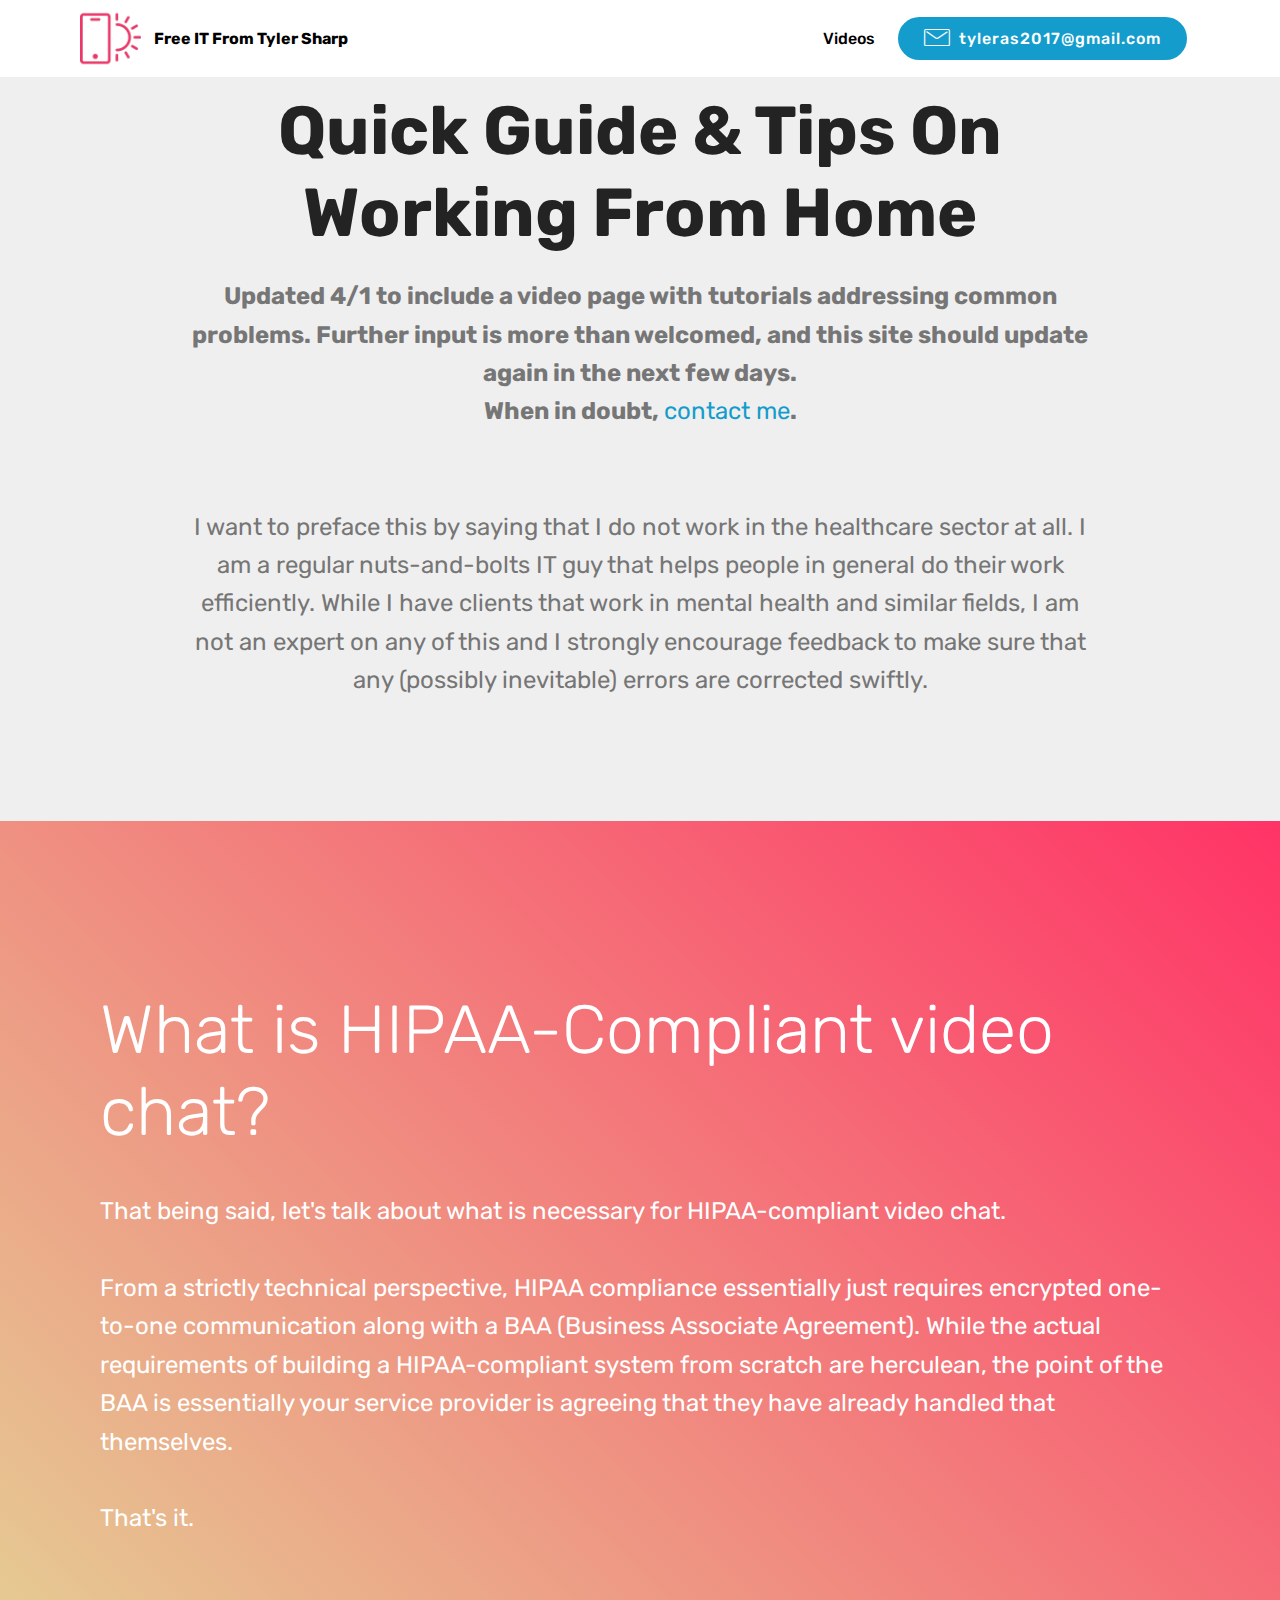
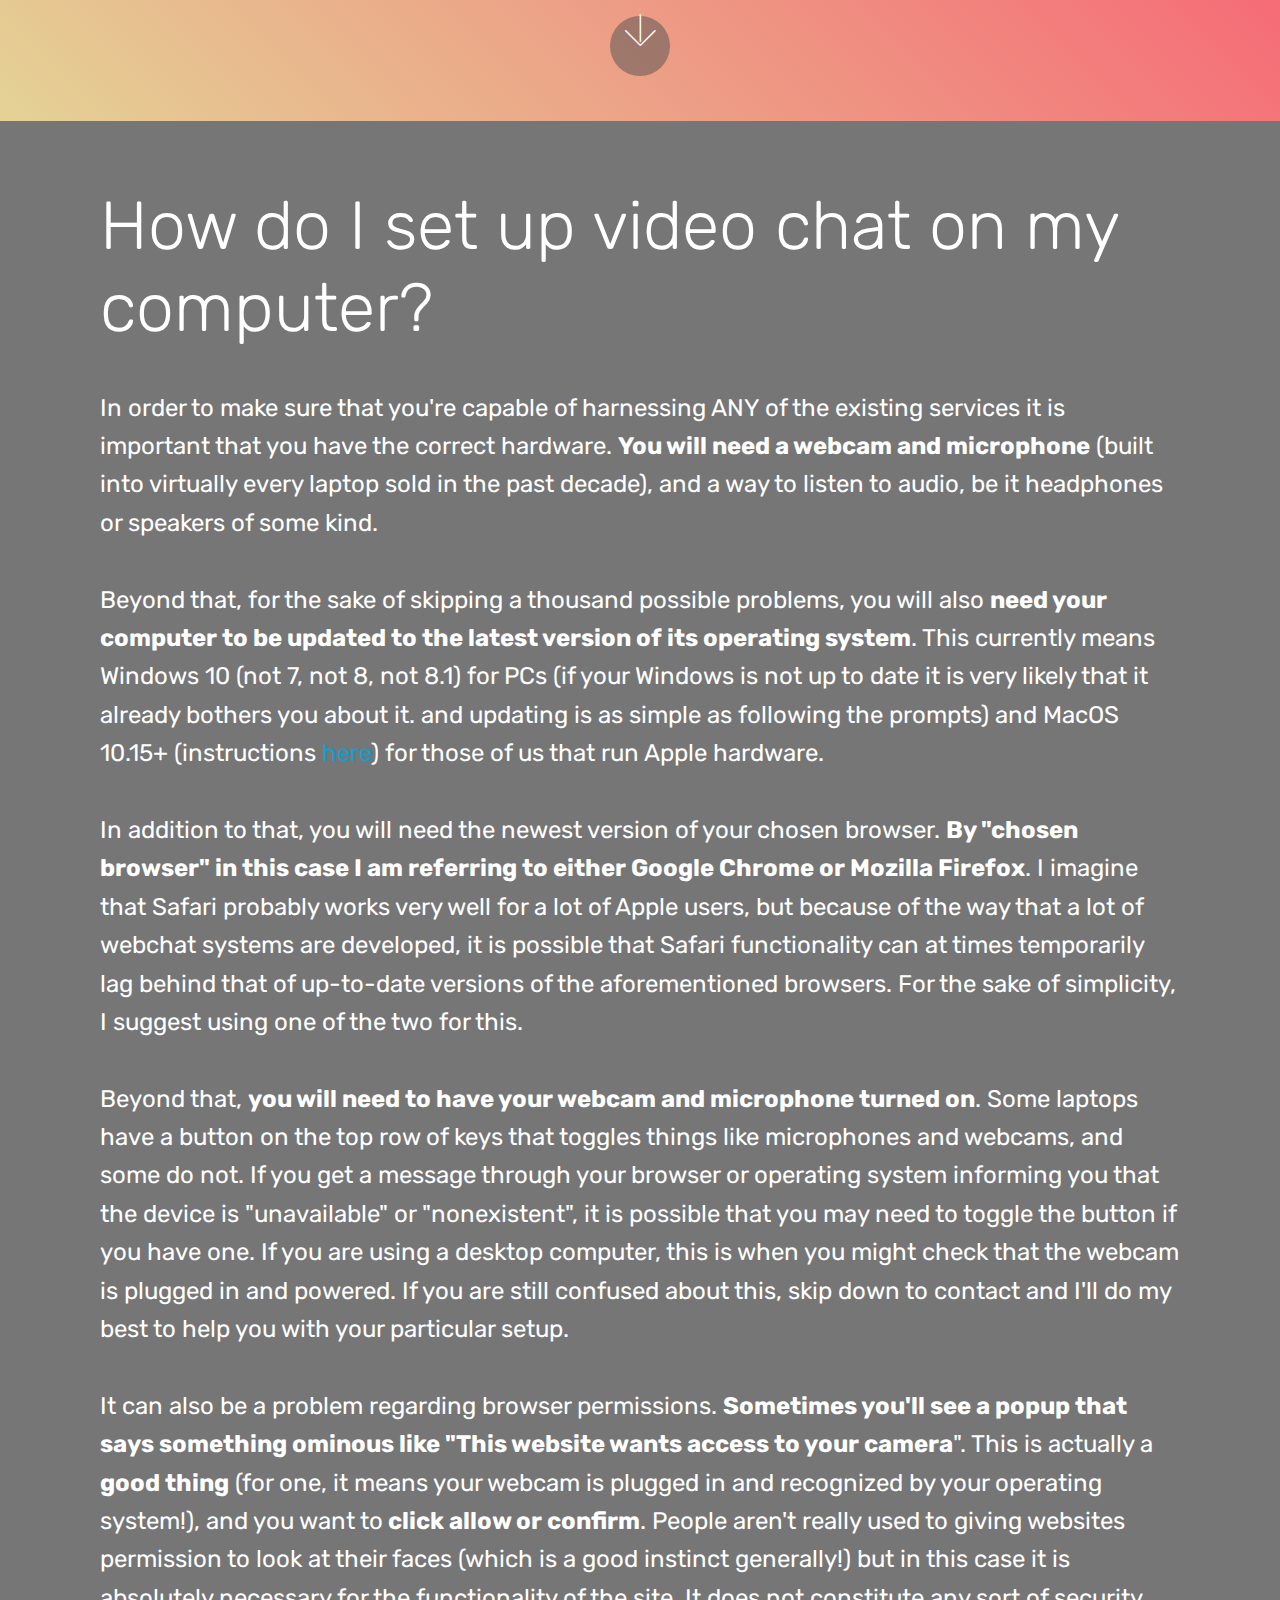
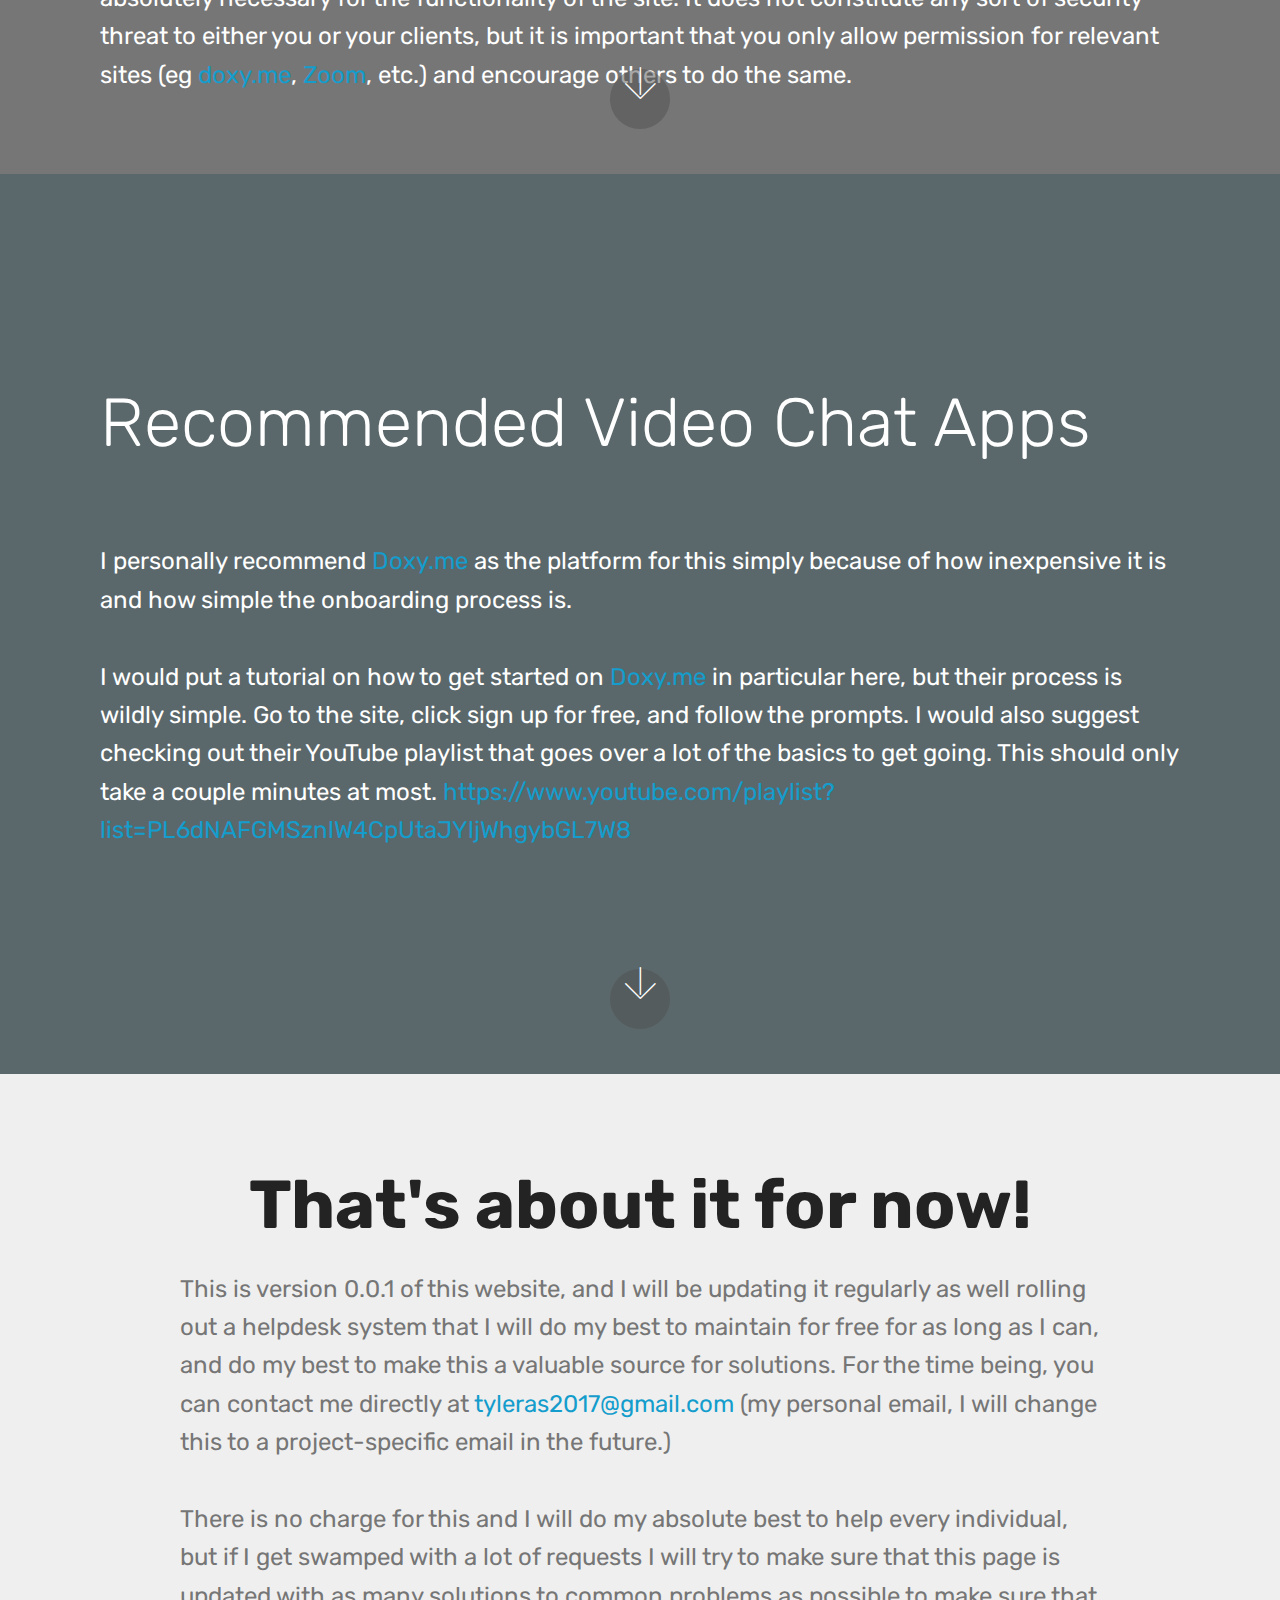
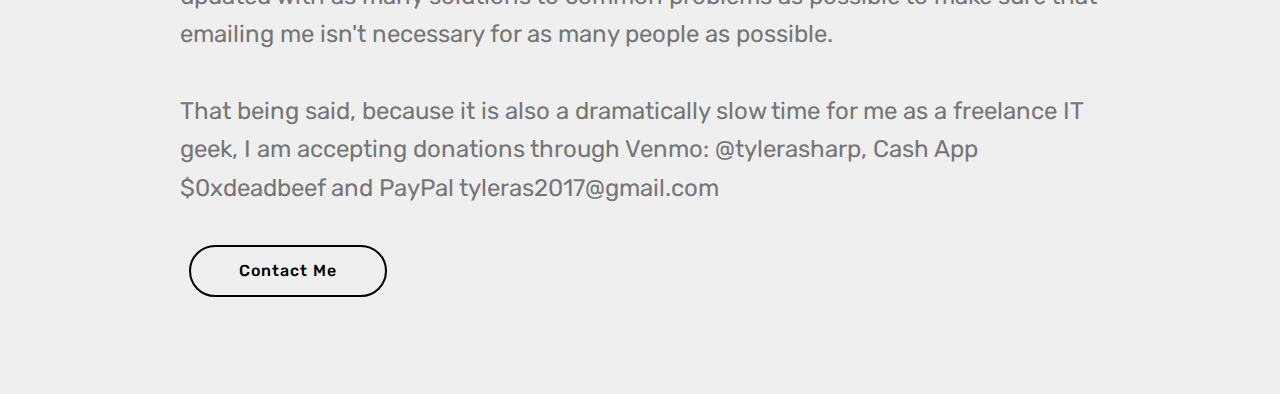
==== commit a8571e2c: "create github pages" ====
--- a/index.html
+++ b/index.html
@@ -48,7 +48,10 @@
             </div>
         </div>
         <div class="collapse navbar-collapse" id="navbarSupportedContent">
-            
+            <ul class="navbar-nav nav-dropdown" data-app-modern-menu="true"><li class="nav-item">
+                    <a class="nav-link link text-black display-4" href="page2.html">
+                        Videos</a>
+                </li></ul>
             <div class="navbar-buttons mbr-section-btn"><a class="btn btn-sm btn-primary display-4" href="mailto:tyleras2017@gmail.com"><span class="mbri-letter mbr-iconfont mbr-iconfont-btn"></span>
                     
                     tyleras2017@gmail.com</a></div>
@@ -56,7 +59,7 @@
     </nav>
 </section>
 
-<section class="engine"><a href="https://mobirise.info/q">free responsive web templates</a></section><section class="header1 cid-rUpfTwwHuZ" id="header16-1">
+<section class="engine"><a href="https://mobirise.info/w">free html5 templates</a></section><section class="header1 cid-rUpfTwwHuZ" id="header16-1">
 
     
 
@@ -68,7 +71,7 @@
                 <h1 class="mbr-section-title mbr-bold pb-3 mbr-fonts-style display-1">
                     Quick Guide &amp; Tips On Working From Home</h1>
                 
-                <p class="mbr-text pb-3 mbr-fonts-style display-5"><strong>This is a beta for this site just to get it up and accessible. There will be significant updates by Monday, 3/29</strong><br><strong>When in doubt, <a href="mailto:tyleras2017@gmail.com">contact me</a>.<br></strong><br><br>I want to preface this by saying that I do not work in the healthcare sector at all. I am a regular nuts-and-bolts IT guy that helps people in general do their work efficiently. While I have clients that work in mental health and similar fields, I am not an expert on any of this and I strongly encourage feedback to make sure that any (possibly inevitable) errors are corrected swiftly.
+                <p class="mbr-text pb-3 mbr-fonts-style display-5"><strong>Updated 4/1 to include a video page with tutorials addressing common problems. Further input is more than welcomed, and this site should update again in the next few days.</strong><br><strong>When in doubt, <a href="mailto:tyleras2017@gmail.com">contact me</a>.<br></strong><br><br>I want to preface this by saying that I do not work in the healthcare sector at all. I am a regular nuts-and-bolts IT guy that helps people in general do their work efficiently. While I have clients that work in mental health and similar fields, I am not an expert on any of this and I strongly encourage feedback to make sure that any (possibly inevitable) errors are corrected swiftly.
                 </p>
                 
             </div>
--- a/assets/mobirise/css/mbr-additional.css
+++ b/assets/mobirise/css/mbr-additional.css
@@ -1151,3 +1151,559 @@
 .cid-rUpkejnzDM .mbr-section-btn {
   text-align: left;
 }
+.cid-rUpfQw8j08 .navbar {
+  background: #ffffff;
+  transition: none;
+  min-height: 77px;
+  padding: .5rem 0;
+}
+.cid-rUpfQw8j08 .navbar-dropdown.bg-color.transparent.opened {
+  background: #ffffff;
+}
+.cid-rUpfQw8j08 a {
+  font-style: normal;
+}
+.cid-rUpfQw8j08 .nav-item span {
+  padding-right: 0.4em;
+  line-height: 0.5em;
+  vertical-align: text-bottom;
+  position: relative;
+  text-decoration: none;
+}
+.cid-rUpfQw8j08 .nav-item a {
+  display: -webkit-flex;
+  align-items: center;
+  justify-content: center;
+  padding: 0.7rem 0 !important;
+  margin: 0rem .65rem !important;
+  -webkit-align-items: center;
+  -webkit-justify-content: center;
+}
+.cid-rUpfQw8j08 .nav-item:focus,
+.cid-rUpfQw8j08 .nav-link:focus {
+  outline: none;
+}
+.cid-rUpfQw8j08 .btn {
+  padding: 0.4rem 1.5rem;
+  display: -webkit-inline-flex;
+  align-items: center;
+  -webkit-align-items: center;
+}
+.cid-rUpfQw8j08 .btn .mbr-iconfont {
+  font-size: 1.6rem;
+}
+.cid-rUpfQw8j08 .menu-logo {
+  margin-right: auto;
+}
+.cid-rUpfQw8j08 .menu-logo .navbar-brand {
+  display: flex;
+  margin-left: 5rem;
+  padding: 0;
+  transition: padding .2s;
+  min-height: 3.8rem;
+  -webkit-align-items: center;
+  align-items: center;
+}
+.cid-rUpfQw8j08 .menu-logo .navbar-brand .navbar-caption-wrap {
+  display: flex;
+  -webkit-align-items: center;
+  align-items: center;
+  word-break: break-word;
+  min-width: 7rem;
+  margin: .3rem 0;
+}
+.cid-rUpfQw8j08 .menu-logo .navbar-brand .navbar-caption-wrap .navbar-caption {
+  line-height: 1.2rem !important;
+  padding-right: 2rem;
+}
+.cid-rUpfQw8j08 .menu-logo .navbar-brand .navbar-logo {
+  font-size: 4rem;
+  transition: font-size 0.25s;
+}
+.cid-rUpfQw8j08 .menu-logo .navbar-brand .navbar-logo img {
+  display: flex;
+}
+.cid-rUpfQw8j08 .menu-logo .navbar-brand .navbar-logo .mbr-iconfont {
+  transition: font-size 0.25s;
+}
+.cid-rUpfQw8j08 .menu-logo .navbar-brand .navbar-logo a {
+  display: inline-flex;
+}
+.cid-rUpfQw8j08 .navbar-toggleable-sm .navbar-collapse {
+  justify-content: flex-end;
+  -webkit-justify-content: flex-end;
+  padding-right: 5rem;
+  width: auto;
+}
+.cid-rUpfQw8j08 .navbar-toggleable-sm .navbar-collapse .navbar-nav {
+  flex-wrap: wrap;
+  -webkit-flex-wrap: wrap;
+  padding-left: 0;
+}
+.cid-rUpfQw8j08 .navbar-toggleable-sm .navbar-collapse .navbar-nav .nav-item {
+  -webkit-align-self: center;
+  align-self: center;
+}
+.cid-rUpfQw8j08 .navbar-toggleable-sm .navbar-collapse .navbar-buttons {
+  padding-left: 0;
+  padding-bottom: 0;
+}
+.cid-rUpfQw8j08 .dropdown .dropdown-menu {
+  background: #ffffff;
+  visibility: hidden;
+  display: block;
+  position: absolute;
+  min-width: 5rem;
+  padding-top: 1.4rem;
+  padding-bottom: 1.4rem;
+  text-align: left;
+}
+.cid-rUpfQw8j08 .dropdown .dropdown-menu .dropdown-item {
+  width: auto;
+  padding: 0.235em 1.5385em 0.235em 1.5385em !important;
+}
+.cid-rUpfQw8j08 .dropdown .dropdown-menu .dropdown-item::after {
+  right: 0.5rem;
+}
+.cid-rUpfQw8j08 .dropdown .dropdown-menu .dropdown-submenu {
+  margin: 0;
+}
+.cid-rUpfQw8j08 .dropdown.open > .dropdown-menu {
+  visibility: visible;
+}
+.cid-rUpfQw8j08 .navbar-toggleable-sm.opened:after {
+  position: absolute;
+  width: 100vw;
+  height: 100vh;
+  content: '';
+  background-color: rgba(0, 0, 0, 0.1);
+  left: 0;
+  bottom: 0;
+  transform: translateY(100%);
+  -webkit-transform: translateY(100%);
+  z-index: 1000;
+}
+.cid-rUpfQw8j08 .navbar.navbar-short {
+  min-height: 60px;
+  transition: all .2s;
+}
+.cid-rUpfQw8j08 .navbar.navbar-short .navbar-toggler-right {
+  top: 20px;
+}
+.cid-rUpfQw8j08 .navbar.navbar-short .navbar-logo a {
+  font-size: 2.5rem !important;
+  line-height: 2.5rem;
+  transition: font-size 0.25s;
+}
+.cid-rUpfQw8j08 .navbar.navbar-short .navbar-logo a .mbr-iconfont {
+  font-size: 2.5rem !important;
+}
+.cid-rUpfQw8j08 .navbar.navbar-short .navbar-logo a img {
+  height: 3rem !important;
+}
+.cid-rUpfQw8j08 .navbar.navbar-short .navbar-brand {
+  min-height: 3rem;
+}
+.cid-rUpfQw8j08 button.navbar-toggler {
+  width: 31px;
+  height: 18px;
+  cursor: pointer;
+  transition: all .2s;
+  top: 1.5rem;
+  right: 1rem;
+}
+.cid-rUpfQw8j08 button.navbar-toggler:focus {
+  outline: none;
+}
+.cid-rUpfQw8j08 button.navbar-toggler .hamburger span {
+  position: absolute;
+  right: 0;
+  width: 30px;
+  height: 2px;
+  border-right: 5px;
+  background-color: #333333;
+}
+.cid-rUpfQw8j08 button.navbar-toggler .hamburger span:nth-child(1) {
+  top: 0;
+  transition: all .2s;
+}
+.cid-rUpfQw8j08 button.navbar-toggler .hamburger span:nth-child(2) {
+  top: 8px;
+  transition: all .15s;
+}
+.cid-rUpfQw8j08 button.navbar-toggler .hamburger span:nth-child(3) {
+  top: 8px;
+  transition: all .15s;
+}
+.cid-rUpfQw8j08 button.navbar-toggler .hamburger span:nth-child(4) {
+  top: 16px;
+  transition: all .2s;
+}
+.cid-rUpfQw8j08 nav.opened .hamburger span:nth-child(1) {
+  top: 8px;
+  width: 0;
+  opacity: 0;
+  right: 50%;
+  transition: all .2s;
+}
+.cid-rUpfQw8j08 nav.opened .hamburger span:nth-child(2) {
+  -webkit-transform: rotate(45deg);
+  transform: rotate(45deg);
+  transition: all .25s;
+}
+.cid-rUpfQw8j08 nav.opened .hamburger span:nth-child(3) {
+  -webkit-transform: rotate(-45deg);
+  transform: rotate(-45deg);
+  transition: all .25s;
+}
+.cid-rUpfQw8j08 nav.opened .hamburger span:nth-child(4) {
+  top: 8px;
+  width: 0;
+  opacity: 0;
+  right: 50%;
+  transition: all .2s;
+}
+.cid-rUpfQw8j08 .collapsed.navbar-expand {
+  flex-direction: column;
+  -webkit-flex-direction: column;
+}
+.cid-rUpfQw8j08 .collapsed .btn {
+  display: -webkit-flex;
+}
+.cid-rUpfQw8j08 .collapsed .navbar-collapse {
+  display: none !important;
+  padding-right: 0 !important;
+}
+.cid-rUpfQw8j08 .collapsed .navbar-collapse.collapsing,
+.cid-rUpfQw8j08 .collapsed .navbar-collapse.show {
+  display: block !important;
+}
+.cid-rUpfQw8j08 .collapsed .navbar-collapse.collapsing .navbar-nav,
+.cid-rUpfQw8j08 .collapsed .navbar-collapse.show .navbar-nav {
+  display: block;
+  text-align: center;
+}
+.cid-rUpfQw8j08 .collapsed .navbar-collapse.collapsing .navbar-nav .nav-item,
+.cid-rUpfQw8j08 .collapsed .navbar-collapse.show .navbar-nav .nav-item {
+  clear: both;
+}
+.cid-rUpfQw8j08 .collapsed .navbar-collapse.collapsing .navbar-buttons,
+.cid-rUpfQw8j08 .collapsed .navbar-collapse.show .navbar-buttons {
+  text-align: center;
+}
+.cid-rUpfQw8j08 .collapsed .navbar-collapse.collapsing .navbar-buttons:last-child,
+.cid-rUpfQw8j08 .collapsed .navbar-collapse.show .navbar-buttons:last-child {
+  margin-bottom: 1rem;
+}
+@media (min-width: 1024px) {
+  .cid-rUpfQw8j08 .collapsed:not(.navbar-short) .navbar-collapse {
+    max-height: calc(98.5vh - 3.8rem);
+  }
+}
+.cid-rUpfQw8j08 .collapsed button.navbar-toggler {
+  display: block;
+}
+.cid-rUpfQw8j08 .collapsed .navbar-brand {
+  margin-left: 1rem !important;
+}
+.cid-rUpfQw8j08 .collapsed .navbar-toggleable-sm {
+  flex-direction: column;
+  -webkit-flex-direction: column;
+}
+.cid-rUpfQw8j08 .collapsed .dropdown .dropdown-menu {
+  width: 100%;
+  text-align: center;
+  position: relative;
+  opacity: 0;
+  overflow: hidden;
+  display: block;
+  height: 0;
+  visibility: hidden;
+  padding: 0;
+  transition-duration: .5s;
+  transition-property: opacity,padding,height;
+}
+.cid-rUpfQw8j08 .collapsed .dropdown.open > .dropdown-menu {
+  position: relative;
+  opacity: 1;
+  height: auto;
+  padding: 1.4rem 0;
+  visibility: visible;
+}
+.cid-rUpfQw8j08 .collapsed .dropdown .dropdown-submenu {
+  left: 0;
+  text-align: center;
+  width: 100%;
+}
+.cid-rUpfQw8j08 .collapsed .dropdown .dropdown-toggle[data-toggle="dropdown-submenu"]::after {
+  margin-top: 0;
+  position: inherit;
+  right: 0;
+  top: 50%;
+  display: inline-block;
+  width: 0;
+  height: 0;
+  margin-left: .3em;
+  vertical-align: middle;
+  content: "";
+  border-top: .30em solid;
+  border-right: .30em solid transparent;
+  border-left: .30em solid transparent;
+}
+@media (max-width: 1023px) {
+  .cid-rUpfQw8j08.navbar-expand {
+    flex-direction: column;
+    -webkit-flex-direction: column;
+  }
+  .cid-rUpfQw8j08 img {
+    height: 3.8rem !important;
+  }
+  .cid-rUpfQw8j08 .btn {
+    display: -webkit-flex;
+  }
+  .cid-rUpfQw8j08 button.navbar-toggler {
+    display: block;
+  }
+  .cid-rUpfQw8j08 .navbar-brand {
+    margin-left: 1rem !important;
+  }
+  .cid-rUpfQw8j08 .navbar-toggleable-sm {
+    flex-direction: column;
+    -webkit-flex-direction: column;
+  }
+  .cid-rUpfQw8j08 .navbar-collapse {
+    display: none !important;
+    padding-right: 0 !important;
+  }
+  .cid-rUpfQw8j08 .navbar-collapse.collapsing,
+  .cid-rUpfQw8j08 .navbar-collapse.show {
+    display: block !important;
+  }
+  .cid-rUpfQw8j08 .navbar-collapse.collapsing .navbar-nav,
+  .cid-rUpfQw8j08 .navbar-collapse.show .navbar-nav {
+    display: block;
+    text-align: center;
+  }
+  .cid-rUpfQw8j08 .navbar-collapse.collapsing .navbar-nav .nav-item,
+  .cid-rUpfQw8j08 .navbar-collapse.show .navbar-nav .nav-item {
+    clear: both;
+  }
+  .cid-rUpfQw8j08 .navbar-collapse.collapsing .navbar-buttons,
+  .cid-rUpfQw8j08 .navbar-collapse.show .navbar-buttons {
+    text-align: center;
+  }
+  .cid-rUpfQw8j08 .navbar-collapse.collapsing .navbar-buttons:last-child,
+  .cid-rUpfQw8j08 .navbar-collapse.show .navbar-buttons:last-child {
+    margin-bottom: 1rem;
+  }
+  .cid-rUpfQw8j08 .dropdown .dropdown-menu {
+    width: 100%;
+    text-align: center;
+    position: relative;
+    opacity: 0;
+    overflow: hidden;
+    display: block;
+    height: 0;
+    visibility: hidden;
+    padding: 0;
+    transition-duration: .5s;
+    transition-property: opacity,padding,height;
+  }
+  .cid-rUpfQw8j08 .dropdown.open > .dropdown-menu {
+    position: relative;
+    opacity: 1;
+    height: auto;
+    padding: 1.4rem 0;
+    visibility: visible;
+  }
+  .cid-rUpfQw8j08 .dropdown .dropdown-submenu {
+    left: 0;
+    text-align: center;
+    width: 100%;
+  }
+  .cid-rUpfQw8j08 .dropdown .dropdown-toggle[data-toggle="dropdown-submenu"]::after {
+    margin-top: 0;
+    position: inherit;
+    right: 0;
+    top: 50%;
+    display: inline-block;
+    width: 0;
+    height: 0;
+    margin-left: .3em;
+    vertical-align: middle;
+    content: "";
+    border-top: .30em solid;
+    border-right: .30em solid transparent;
+    border-left: .30em solid transparent;
+  }
+}
+@media (min-width: 767px) {
+  .cid-rUpfQw8j08 .menu-logo {
+    flex-shrink: 0;
+    -webkit-flex-shrink: 0;
+  }
+}
+.cid-rUpfQw8j08 .navbar-collapse {
+  flex-basis: auto;
+  -webkit-flex-basis: auto;
+}
+.cid-rUpfQw8j08 .nav-link:hover,
+.cid-rUpfQw8j08 .dropdown-item:hover {
+  color: #767676 !important;
+}
+.cid-rUWTEH8T8r {
+  padding-top: 135px;
+  padding-bottom: 90px;
+  background-color: #efefef;
+}
+.cid-rUWTEH8T8r P {
+  color: #767676;
+}
+.cid-rUWUwzBdqz {
+  background: #149dcc;
+  padding-top: 60px;
+  padding-bottom: 60px;
+  background: linear-gradient(0deg, #149dcc, #ffffff);
+}
+.cid-rUWUwzBdqz .video-block {
+  margin: auto;
+}
+@media (max-width: 768px) {
+  .cid-rUWUwzBdqz .video-block {
+    width: 100% !important;
+  }
+}
+.cid-rUWXIpOIBG {
+  padding-top: 30px;
+  padding-bottom: 30px;
+  background-color: #ffffff;
+}
+.cid-rUWXIpOIBG .line {
+  background-color: #149dcc;
+  color: #149dcc;
+  align: center;
+  height: 2px;
+  margin: 0 auto;
+}
+.cid-rUWXIpOIBG .section-text {
+  padding: 2rem 0;
+}
+.cid-rUWXIpOIBG .inner-container {
+  margin: 0 auto;
+}
+@media (max-width: 768px) {
+  .cid-rUWXIpOIBG .inner-container {
+    width: 100% !important;
+  }
+}
+.cid-rUWV08SFuo {
+  background: #149dcc;
+  padding-top: 60px;
+  padding-bottom: 60px;
+  background: linear-gradient(0deg, #149dcc, #ffffff);
+}
+.cid-rUWV08SFuo .video-block {
+  margin: auto;
+}
+@media (max-width: 768px) {
+  .cid-rUWV08SFuo .video-block {
+    width: 100% !important;
+  }
+}
+.cid-rUWXKzM6Hm {
+  padding-top: 30px;
+  padding-bottom: 30px;
+  background-color: #ffffff;
+}
+.cid-rUWXKzM6Hm .line {
+  background-color: #149dcc;
+  color: #149dcc;
+  align: center;
+  height: 2px;
+  margin: 0 auto;
+}
+.cid-rUWXKzM6Hm .section-text {
+  padding: 2rem 0;
+}
+.cid-rUWXKzM6Hm .inner-container {
+  margin: 0 auto;
+}
+@media (max-width: 768px) {
+  .cid-rUWXKzM6Hm .inner-container {
+    width: 100% !important;
+  }
+}
+.cid-rUWV56zvVr {
+  background: #149dcc;
+  padding-top: 60px;
+  padding-bottom: 60px;
+  background: linear-gradient(0deg, #149dcc, #ffffff);
+}
+.cid-rUWV56zvVr .video-block {
+  margin: auto;
+}
+@media (max-width: 768px) {
+  .cid-rUWV56zvVr .video-block {
+    width: 100% !important;
+  }
+}
+.cid-rUWXMkfZtG {
+  padding-top: 30px;
+  padding-bottom: 30px;
+  background-color: #ffffff;
+}
+.cid-rUWXMkfZtG .line {
+  background-color: #149dcc;
+  color: #149dcc;
+  align: center;
+  height: 2px;
+  margin: 0 auto;
+}
+.cid-rUWXMkfZtG .section-text {
+  padding: 2rem 0;
+}
+.cid-rUWXMkfZtG .inner-container {
+  margin: 0 auto;
+}
+@media (max-width: 768px) {
+  .cid-rUWXMkfZtG .inner-container {
+    width: 100% !important;
+  }
+}
+.cid-rUWX9qEZe2 {
+  background: #149dcc;
+  padding-top: 60px;
+  padding-bottom: 60px;
+  background: linear-gradient(0deg, #149dcc, #ffffff);
+}
+.cid-rUWX9qEZe2 .video-block {
+  margin: auto;
+}
+@media (max-width: 768px) {
+  .cid-rUWX9qEZe2 .video-block {
+    width: 100% !important;
+  }
+}
+.cid-rUWXNOf1xU {
+  padding-top: 30px;
+  padding-bottom: 30px;
+  background-color: #ffffff;
+}
+.cid-rUWXNOf1xU .line {
+  background-color: #149dcc;
+  color: #149dcc;
+  align: center;
+  height: 2px;
+  margin: 0 auto;
+}
+.cid-rUWXNOf1xU .section-text {
+  padding: 2rem 0;
+}
+.cid-rUWXNOf1xU .inner-container {
+  margin: 0 auto;
+}
+@media (max-width: 768px) {
+  .cid-rUWXNOf1xU .inner-container {
+    width: 100% !important;
+  }
+}
--- a/assets/mobirise/css/mbr-additional.css
+++ b/assets/mobirise/css/mbr-additional.css
@@ -1151,3 +1151,559 @@
 .cid-rUpkejnzDM .mbr-section-btn {
   text-align: left;
 }
+.cid-rUpfQw8j08 .navbar {
+  background: #ffffff;
+  transition: none;
+  min-height: 77px;
+  padding: .5rem 0;
+}
+.cid-rUpfQw8j08 .navbar-dropdown.bg-color.transparent.opened {
+  background: #ffffff;
+}
+.cid-rUpfQw8j08 a {
+  font-style: normal;
+}
+.cid-rUpfQw8j08 .nav-item span {
+  padding-right: 0.4em;
+  line-height: 0.5em;
+  vertical-align: text-bottom;
+  position: relative;
+  text-decoration: none;
+}
+.cid-rUpfQw8j08 .nav-item a {
+  display: -webkit-flex;
+  align-items: center;
+  justify-content: center;
+  padding: 0.7rem 0 !important;
+  margin: 0rem .65rem !important;
+  -webkit-align-items: center;
+  -webkit-justify-content: center;
+}
+.cid-rUpfQw8j08 .nav-item:focus,
+.cid-rUpfQw8j08 .nav-link:focus {
+  outline: none;
+}
+.cid-rUpfQw8j08 .btn {
+  padding: 0.4rem 1.5rem;
+  display: -webkit-inline-flex;
+  align-items: center;
+  -webkit-align-items: center;
+}
+.cid-rUpfQw8j08 .btn .mbr-iconfont {
+  font-size: 1.6rem;
+}
+.cid-rUpfQw8j08 .menu-logo {
+  margin-right: auto;
+}
+.cid-rUpfQw8j08 .menu-logo .navbar-brand {
+  display: flex;
+  margin-left: 5rem;
+  padding: 0;
+  transition: padding .2s;
+  min-height: 3.8rem;
+  -webkit-align-items: center;
+  align-items: center;
+}
+.cid-rUpfQw8j08 .menu-logo .navbar-brand .navbar-caption-wrap {
+  display: flex;
+  -webkit-align-items: center;
+  align-items: center;
+  word-break: break-word;
+  min-width: 7rem;
+  margin: .3rem 0;
+}
+.cid-rUpfQw8j08 .menu-logo .navbar-brand .navbar-caption-wrap .navbar-caption {
+  line-height: 1.2rem !important;
+  padding-right: 2rem;
+}
+.cid-rUpfQw8j08 .menu-logo .navbar-brand .navbar-logo {
+  font-size: 4rem;
+  transition: font-size 0.25s;
+}
+.cid-rUpfQw8j08 .menu-logo .navbar-brand .navbar-logo img {
+  display: flex;
+}
+.cid-rUpfQw8j08 .menu-logo .navbar-brand .navbar-logo .mbr-iconfont {
+  transition: font-size 0.25s;
+}
+.cid-rUpfQw8j08 .menu-logo .navbar-brand .navbar-logo a {
+  display: inline-flex;
+}
+.cid-rUpfQw8j08 .navbar-toggleable-sm .navbar-collapse {
+  justify-content: flex-end;
+  -webkit-justify-content: flex-end;
+  padding-right: 5rem;
+  width: auto;
+}
+.cid-rUpfQw8j08 .navbar-toggleable-sm .navbar-collapse .navbar-nav {
+  flex-wrap: wrap;
+  -webkit-flex-wrap: wrap;
+  padding-left: 0;
+}
+.cid-rUpfQw8j08 .navbar-toggleable-sm .navbar-collapse .navbar-nav .nav-item {
+  -webkit-align-self: center;
+  align-self: center;
+}
+.cid-rUpfQw8j08 .navbar-toggleable-sm .navbar-collapse .navbar-buttons {
+  padding-left: 0;
+  padding-bottom: 0;
+}
+.cid-rUpfQw8j08 .dropdown .dropdown-menu {
+  background: #ffffff;
+  visibility: hidden;
+  display: block;
+  position: absolute;
+  min-width: 5rem;
+  padding-top: 1.4rem;
+  padding-bottom: 1.4rem;
+  text-align: left;
+}
+.cid-rUpfQw8j08 .dropdown .dropdown-menu .dropdown-item {
+  width: auto;
+  padding: 0.235em 1.5385em 0.235em 1.5385em !important;
+}
+.cid-rUpfQw8j08 .dropdown .dropdown-menu .dropdown-item::after {
+  right: 0.5rem;
+}
+.cid-rUpfQw8j08 .dropdown .dropdown-menu .dropdown-submenu {
+  margin: 0;
+}
+.cid-rUpfQw8j08 .dropdown.open > .dropdown-menu {
+  visibility: visible;
+}
+.cid-rUpfQw8j08 .navbar-toggleable-sm.opened:after {
+  position: absolute;
+  width: 100vw;
+  height: 100vh;
+  content: '';
+  background-color: rgba(0, 0, 0, 0.1);
+  left: 0;
+  bottom: 0;
+  transform: translateY(100%);
+  -webkit-transform: translateY(100%);
+  z-index: 1000;
+}
+.cid-rUpfQw8j08 .navbar.navbar-short {
+  min-height: 60px;
+  transition: all .2s;
+}
+.cid-rUpfQw8j08 .navbar.navbar-short .navbar-toggler-right {
+  top: 20px;
+}
+.cid-rUpfQw8j08 .navbar.navbar-short .navbar-logo a {
+  font-size: 2.5rem !important;
+  line-height: 2.5rem;
+  transition: font-size 0.25s;
+}
+.cid-rUpfQw8j08 .navbar.navbar-short .navbar-logo a .mbr-iconfont {
+  font-size: 2.5rem !important;
+}
+.cid-rUpfQw8j08 .navbar.navbar-short .navbar-logo a img {
+  height: 3rem !important;
+}
+.cid-rUpfQw8j08 .navbar.navbar-short .navbar-brand {
+  min-height: 3rem;
+}
+.cid-rUpfQw8j08 button.navbar-toggler {
+  width: 31px;
+  height: 18px;
+  cursor: pointer;
+  transition: all .2s;
+  top: 1.5rem;
+  right: 1rem;
+}
+.cid-rUpfQw8j08 button.navbar-toggler:focus {
+  outline: none;
+}
+.cid-rUpfQw8j08 button.navbar-toggler .hamburger span {
+  position: absolute;
+  right: 0;
+  width: 30px;
+  height: 2px;
+  border-right: 5px;
+  background-color: #333333;
+}
+.cid-rUpfQw8j08 button.navbar-toggler .hamburger span:nth-child(1) {
+  top: 0;
+  transition: all .2s;
+}
+.cid-rUpfQw8j08 button.navbar-toggler .hamburger span:nth-child(2) {
+  top: 8px;
+  transition: all .15s;
+}
+.cid-rUpfQw8j08 button.navbar-toggler .hamburger span:nth-child(3) {
+  top: 8px;
+  transition: all .15s;
+}
+.cid-rUpfQw8j08 button.navbar-toggler .hamburger span:nth-child(4) {
+  top: 16px;
+  transition: all .2s;
+}
+.cid-rUpfQw8j08 nav.opened .hamburger span:nth-child(1) {
+  top: 8px;
+  width: 0;
+  opacity: 0;
+  right: 50%;
+  transition: all .2s;
+}
+.cid-rUpfQw8j08 nav.opened .hamburger span:nth-child(2) {
+  -webkit-transform: rotate(45deg);
+  transform: rotate(45deg);
+  transition: all .25s;
+}
+.cid-rUpfQw8j08 nav.opened .hamburger span:nth-child(3) {
+  -webkit-transform: rotate(-45deg);
+  transform: rotate(-45deg);
+  transition: all .25s;
+}
+.cid-rUpfQw8j08 nav.opened .hamburger span:nth-child(4) {
+  top: 8px;
+  width: 0;
+  opacity: 0;
+  right: 50%;
+  transition: all .2s;
+}
+.cid-rUpfQw8j08 .collapsed.navbar-expand {
+  flex-direction: column;
+  -webkit-flex-direction: column;
+}
+.cid-rUpfQw8j08 .collapsed .btn {
+  display: -webkit-flex;
+}
+.cid-rUpfQw8j08 .collapsed .navbar-collapse {
+  display: none !important;
+  padding-right: 0 !important;
+}
+.cid-rUpfQw8j08 .collapsed .navbar-collapse.collapsing,
+.cid-rUpfQw8j08 .collapsed .navbar-collapse.show {
+  display: block !important;
+}
+.cid-rUpfQw8j08 .collapsed .navbar-collapse.collapsing .navbar-nav,
+.cid-rUpfQw8j08 .collapsed .navbar-collapse.show .navbar-nav {
+  display: block;
+  text-align: center;
+}
+.cid-rUpfQw8j08 .collapsed .navbar-collapse.collapsing .navbar-nav .nav-item,
+.cid-rUpfQw8j08 .collapsed .navbar-collapse.show .navbar-nav .nav-item {
+  clear: both;
+}
+.cid-rUpfQw8j08 .collapsed .navbar-collapse.collapsing .navbar-buttons,
+.cid-rUpfQw8j08 .collapsed .navbar-collapse.show .navbar-buttons {
+  text-align: center;
+}
+.cid-rUpfQw8j08 .collapsed .navbar-collapse.collapsing .navbar-buttons:last-child,
+.cid-rUpfQw8j08 .collapsed .navbar-collapse.show .navbar-buttons:last-child {
+  margin-bottom: 1rem;
+}
+@media (min-width: 1024px) {
+  .cid-rUpfQw8j08 .collapsed:not(.navbar-short) .navbar-collapse {
+    max-height: calc(98.5vh - 3.8rem);
+  }
+}
+.cid-rUpfQw8j08 .collapsed button.navbar-toggler {
+  display: block;
+}
+.cid-rUpfQw8j08 .collapsed .navbar-brand {
+  margin-left: 1rem !important;
+}
+.cid-rUpfQw8j08 .collapsed .navbar-toggleable-sm {
+  flex-direction: column;
+  -webkit-flex-direction: column;
+}
+.cid-rUpfQw8j08 .collapsed .dropdown .dropdown-menu {
+  width: 100%;
+  text-align: center;
+  position: relative;
+  opacity: 0;
+  overflow: hidden;
+  display: block;
+  height: 0;
+  visibility: hidden;
+  padding: 0;
+  transition-duration: .5s;
+  transition-property: opacity,padding,height;
+}
+.cid-rUpfQw8j08 .collapsed .dropdown.open > .dropdown-menu {
+  position: relative;
+  opacity: 1;
+  height: auto;
+  padding: 1.4rem 0;
+  visibility: visible;
+}
+.cid-rUpfQw8j08 .collapsed .dropdown .dropdown-submenu {
+  left: 0;
+  text-align: center;
+  width: 100%;
+}
+.cid-rUpfQw8j08 .collapsed .dropdown .dropdown-toggle[data-toggle="dropdown-submenu"]::after {
+  margin-top: 0;
+  position: inherit;
+  right: 0;
+  top: 50%;
+  display: inline-block;
+  width: 0;
+  height: 0;
+  margin-left: .3em;
+  vertical-align: middle;
+  content: "";
+  border-top: .30em solid;
+  border-right: .30em solid transparent;
+  border-left: .30em solid transparent;
+}
+@media (max-width: 1023px) {
+  .cid-rUpfQw8j08.navbar-expand {
+    flex-direction: column;
+    -webkit-flex-direction: column;
+  }
+  .cid-rUpfQw8j08 img {
+    height: 3.8rem !important;
+  }
+  .cid-rUpfQw8j08 .btn {
+    display: -webkit-flex;
+  }
+  .cid-rUpfQw8j08 button.navbar-toggler {
+    display: block;
+  }
+  .cid-rUpfQw8j08 .navbar-brand {
+    margin-left: 1rem !important;
+  }
+  .cid-rUpfQw8j08 .navbar-toggleable-sm {
+    flex-direction: column;
+    -webkit-flex-direction: column;
+  }
+  .cid-rUpfQw8j08 .navbar-collapse {
+    display: none !important;
+    padding-right: 0 !important;
+  }
+  .cid-rUpfQw8j08 .navbar-collapse.collapsing,
+  .cid-rUpfQw8j08 .navbar-collapse.show {
+    display: block !important;
+  }
+  .cid-rUpfQw8j08 .navbar-collapse.collapsing .navbar-nav,
+  .cid-rUpfQw8j08 .navbar-collapse.show .navbar-nav {
+    display: block;
+    text-align: center;
+  }
+  .cid-rUpfQw8j08 .navbar-collapse.collapsing .navbar-nav .nav-item,
+  .cid-rUpfQw8j08 .navbar-collapse.show .navbar-nav .nav-item {
+    clear: both;
+  }
+  .cid-rUpfQw8j08 .navbar-collapse.collapsing .navbar-buttons,
+  .cid-rUpfQw8j08 .navbar-collapse.show .navbar-buttons {
+    text-align: center;
+  }
+  .cid-rUpfQw8j08 .navbar-collapse.collapsing .navbar-buttons:last-child,
+  .cid-rUpfQw8j08 .navbar-collapse.show .navbar-buttons:last-child {
+    margin-bottom: 1rem;
+  }
+  .cid-rUpfQw8j08 .dropdown .dropdown-menu {
+    width: 100%;
+    text-align: center;
+    position: relative;
+    opacity: 0;
+    overflow: hidden;
+    display: block;
+    height: 0;
+    visibility: hidden;
+    padding: 0;
+    transition-duration: .5s;
+    transition-property: opacity,padding,height;
+  }
+  .cid-rUpfQw8j08 .dropdown.open > .dropdown-menu {
+    position: relative;
+    opacity: 1;
+    height: auto;
+    padding: 1.4rem 0;
+    visibility: visible;
+  }
+  .cid-rUpfQw8j08 .dropdown .dropdown-submenu {
+    left: 0;
+    text-align: center;
+    width: 100%;
+  }
+  .cid-rUpfQw8j08 .dropdown .dropdown-toggle[data-toggle="dropdown-submenu"]::after {
+    margin-top: 0;
+    position: inherit;
+    right: 0;
+    top: 50%;
+    display: inline-block;
+    width: 0;
+    height: 0;
+    margin-left: .3em;
+    vertical-align: middle;
+    content: "";
+    border-top: .30em solid;
+    border-right: .30em solid transparent;
+    border-left: .30em solid transparent;
+  }
+}
+@media (min-width: 767px) {
+  .cid-rUpfQw8j08 .menu-logo {
+    flex-shrink: 0;
+    -webkit-flex-shrink: 0;
+  }
+}
+.cid-rUpfQw8j08 .navbar-collapse {
+  flex-basis: auto;
+  -webkit-flex-basis: auto;
+}
+.cid-rUpfQw8j08 .nav-link:hover,
+.cid-rUpfQw8j08 .dropdown-item:hover {
+  color: #767676 !important;
+}
+.cid-rUWTEH8T8r {
+  padding-top: 135px;
+  padding-bottom: 90px;
+  background-color: #efefef;
+}
+.cid-rUWTEH8T8r P {
+  color: #767676;
+}
+.cid-rUWUwzBdqz {
+  background: #149dcc;
+  padding-top: 60px;
+  padding-bottom: 60px;
+  background: linear-gradient(0deg, #149dcc, #ffffff);
+}
+.cid-rUWUwzBdqz .video-block {
+  margin: auto;
+}
+@media (max-width: 768px) {
+  .cid-rUWUwzBdqz .video-block {
+    width: 100% !important;
+  }
+}
+.cid-rUWXIpOIBG {
+  padding-top: 30px;
+  padding-bottom: 30px;
+  background-color: #ffffff;
+}
+.cid-rUWXIpOIBG .line {
+  background-color: #149dcc;
+  color: #149dcc;
+  align: center;
+  height: 2px;
+  margin: 0 auto;
+}
+.cid-rUWXIpOIBG .section-text {
+  padding: 2rem 0;
+}
+.cid-rUWXIpOIBG .inner-container {
+  margin: 0 auto;
+}
+@media (max-width: 768px) {
+  .cid-rUWXIpOIBG .inner-container {
+    width: 100% !important;
+  }
+}
+.cid-rUWV08SFuo {
+  background: #149dcc;
+  padding-top: 60px;
+  padding-bottom: 60px;
+  background: linear-gradient(0deg, #149dcc, #ffffff);
+}
+.cid-rUWV08SFuo .video-block {
+  margin: auto;
+}
+@media (max-width: 768px) {
+  .cid-rUWV08SFuo .video-block {
+    width: 100% !important;
+  }
+}
+.cid-rUWXKzM6Hm {
+  padding-top: 30px;
+  padding-bottom: 30px;
+  background-color: #ffffff;
+}
+.cid-rUWXKzM6Hm .line {
+  background-color: #149dcc;
+  color: #149dcc;
+  align: center;
+  height: 2px;
+  margin: 0 auto;
+}
+.cid-rUWXKzM6Hm .section-text {
+  padding: 2rem 0;
+}
+.cid-rUWXKzM6Hm .inner-container {
+  margin: 0 auto;
+}
+@media (max-width: 768px) {
+  .cid-rUWXKzM6Hm .inner-container {
+    width: 100% !important;
+  }
+}
+.cid-rUWV56zvVr {
+  background: #149dcc;
+  padding-top: 60px;
+  padding-bottom: 60px;
+  background: linear-gradient(0deg, #149dcc, #ffffff);
+}
+.cid-rUWV56zvVr .video-block {
+  margin: auto;
+}
+@media (max-width: 768px) {
+  .cid-rUWV56zvVr .video-block {
+    width: 100% !important;
+  }
+}
+.cid-rUWXMkfZtG {
+  padding-top: 30px;
+  padding-bottom: 30px;
+  background-color: #ffffff;
+}
+.cid-rUWXMkfZtG .line {
+  background-color: #149dcc;
+  color: #149dcc;
+  align: center;
+  height: 2px;
+  margin: 0 auto;
+}
+.cid-rUWXMkfZtG .section-text {
+  padding: 2rem 0;
+}
+.cid-rUWXMkfZtG .inner-container {
+  margin: 0 auto;
+}
+@media (max-width: 768px) {
+  .cid-rUWXMkfZtG .inner-container {
+    width: 100% !important;
+  }
+}
+.cid-rUWX9qEZe2 {
+  background: #149dcc;
+  padding-top: 60px;
+  padding-bottom: 60px;
+  background: linear-gradient(0deg, #149dcc, #ffffff);
+}
+.cid-rUWX9qEZe2 .video-block {
+  margin: auto;
+}
+@media (max-width: 768px) {
+  .cid-rUWX9qEZe2 .video-block {
+    width: 100% !important;
+  }
+}
+.cid-rUWXNOf1xU {
+  padding-top: 30px;
+  padding-bottom: 30px;
+  background-color: #ffffff;
+}
+.cid-rUWXNOf1xU .line {
+  background-color: #149dcc;
+  color: #149dcc;
+  align: center;
+  height: 2px;
+  margin: 0 auto;
+}
+.cid-rUWXNOf1xU .section-text {
+  padding: 2rem 0;
+}
+.cid-rUWXNOf1xU .inner-container {
+  margin: 0 auto;
+}
+@media (max-width: 768px) {
+  .cid-rUWXNOf1xU .inner-container {
+    width: 100% !important;
+  }
+}
